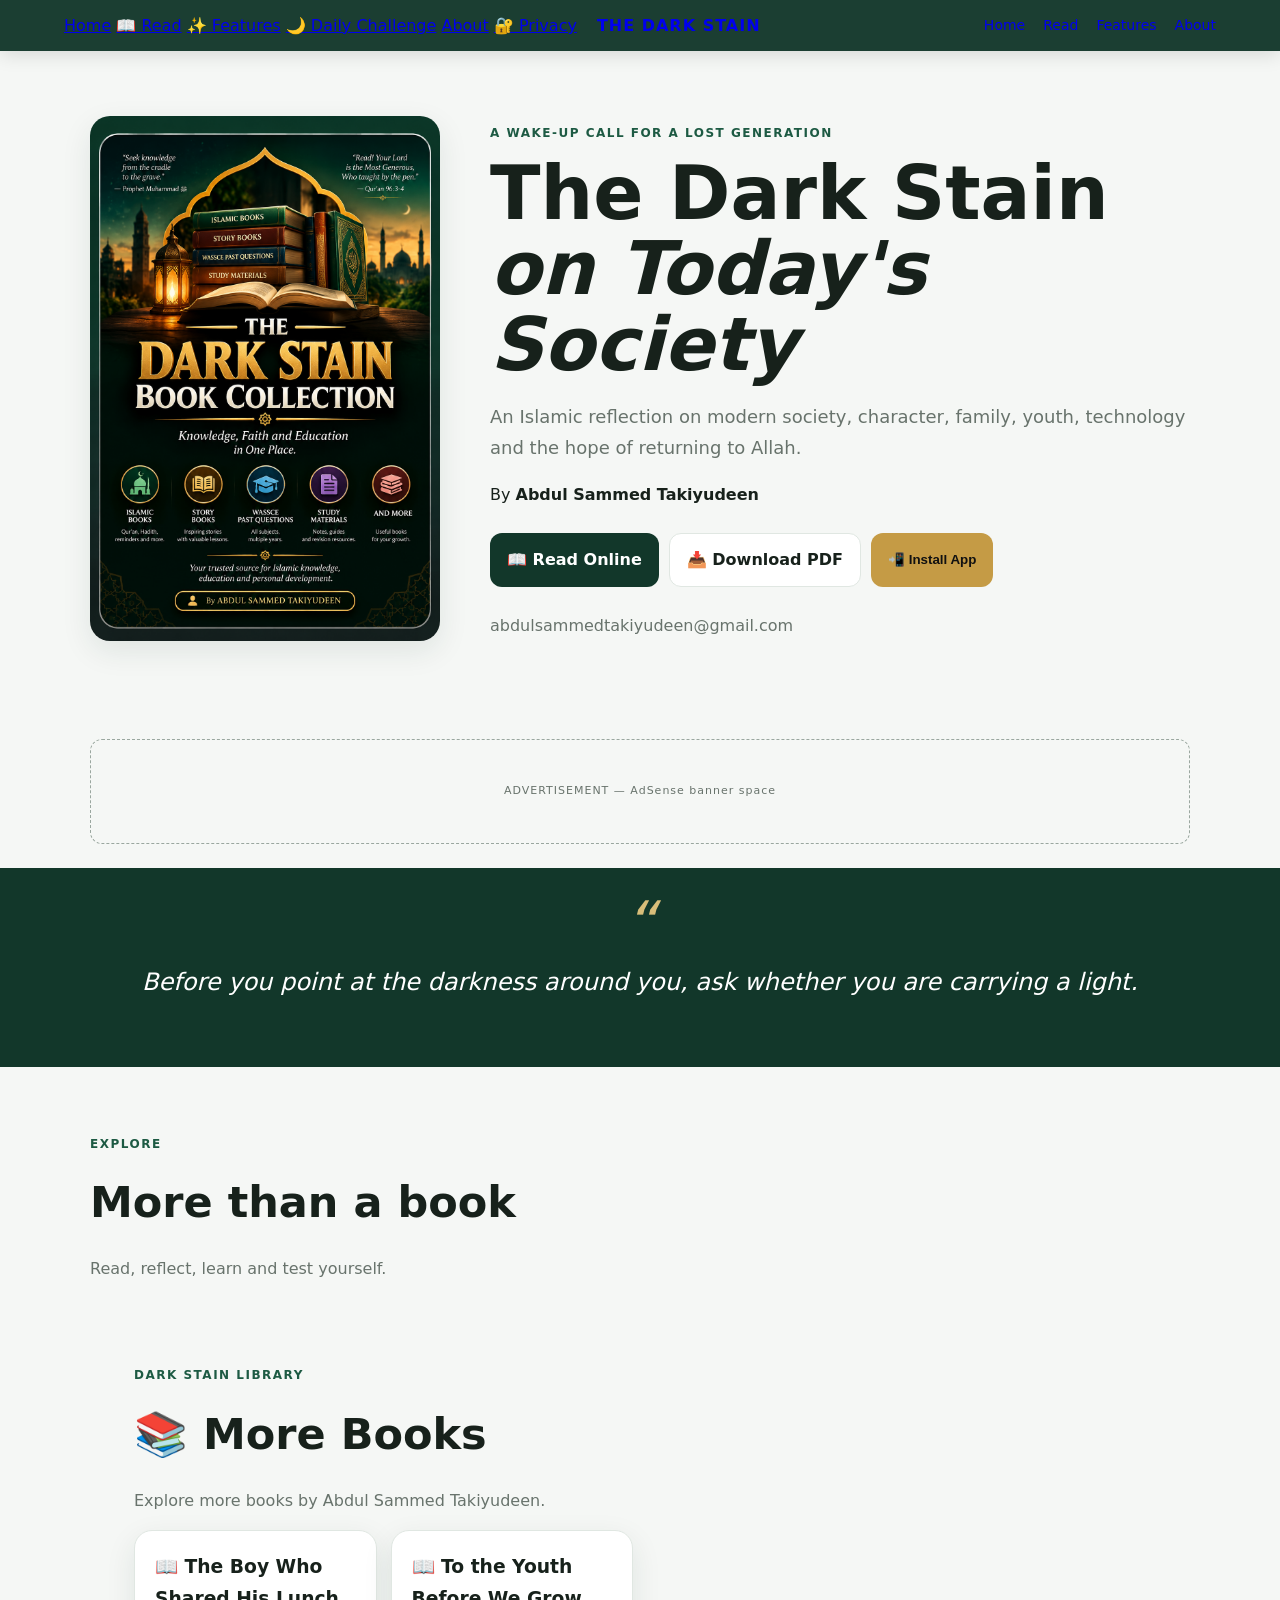
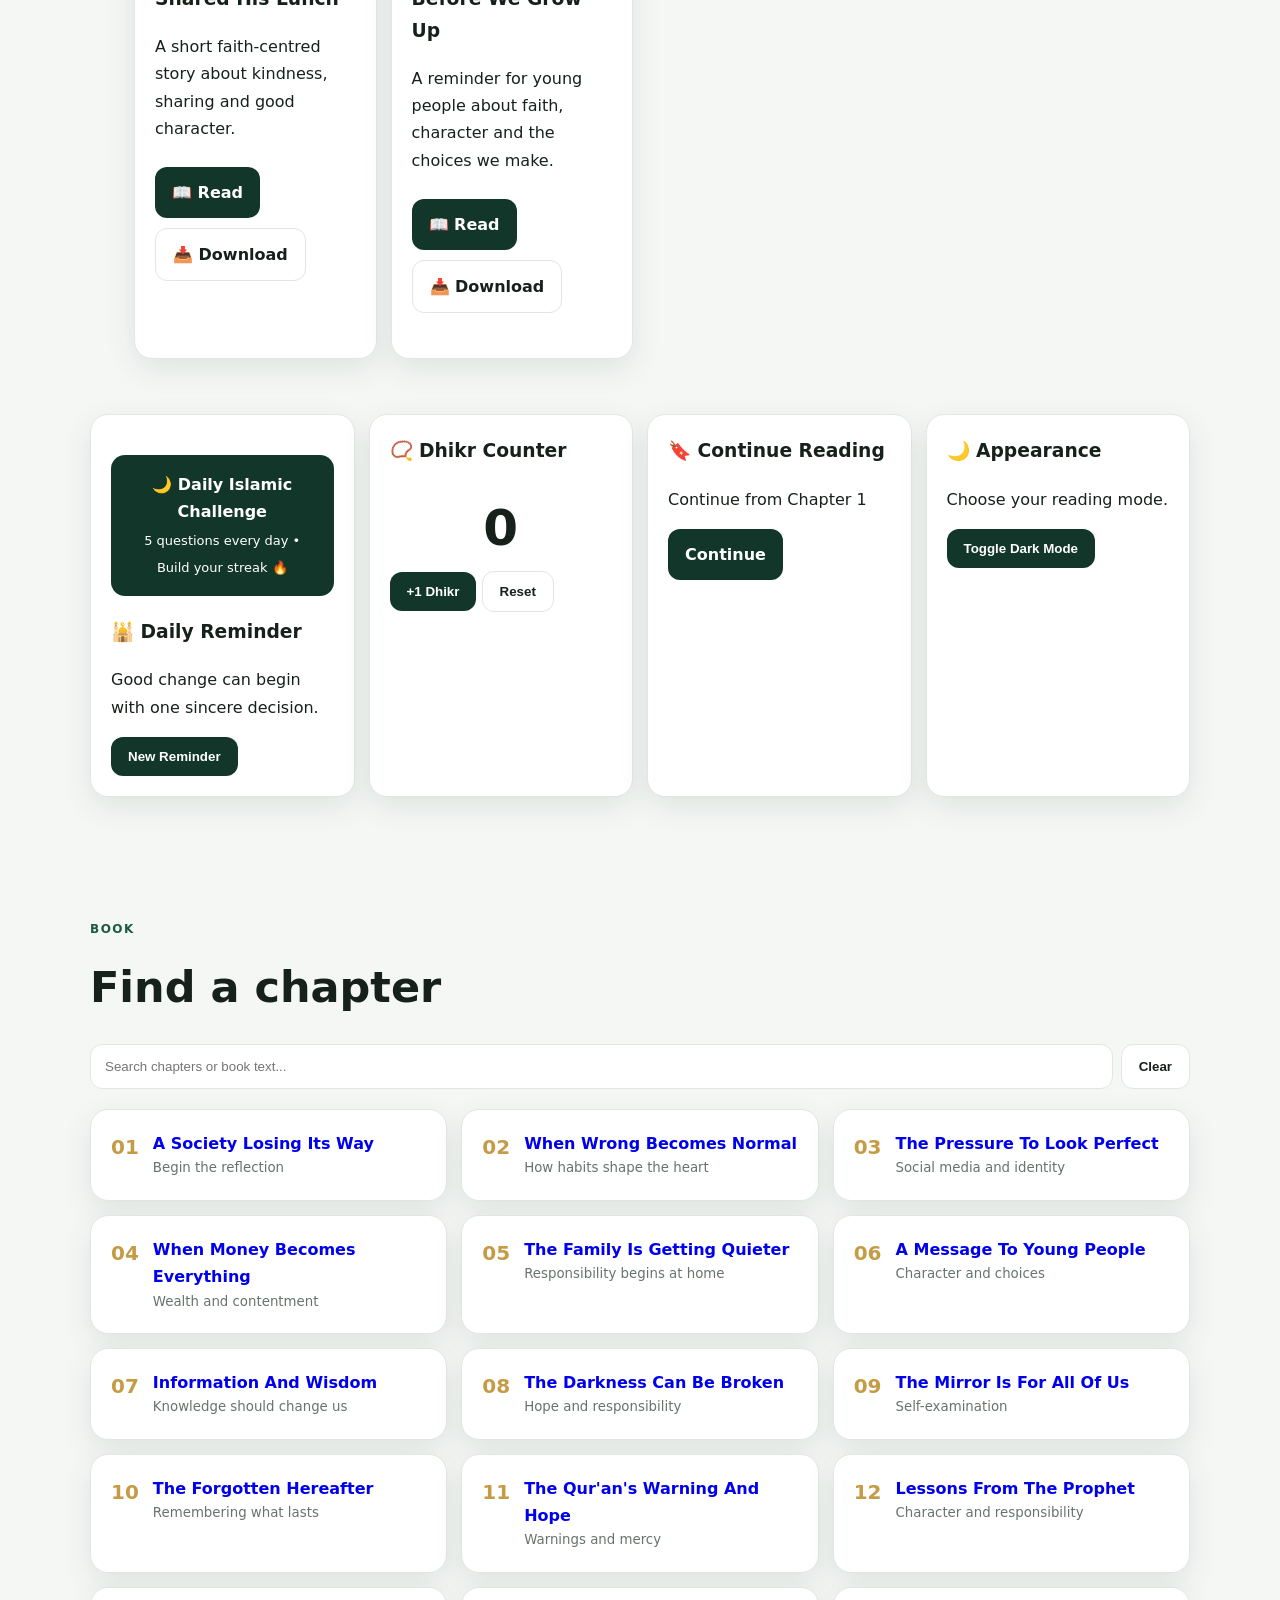
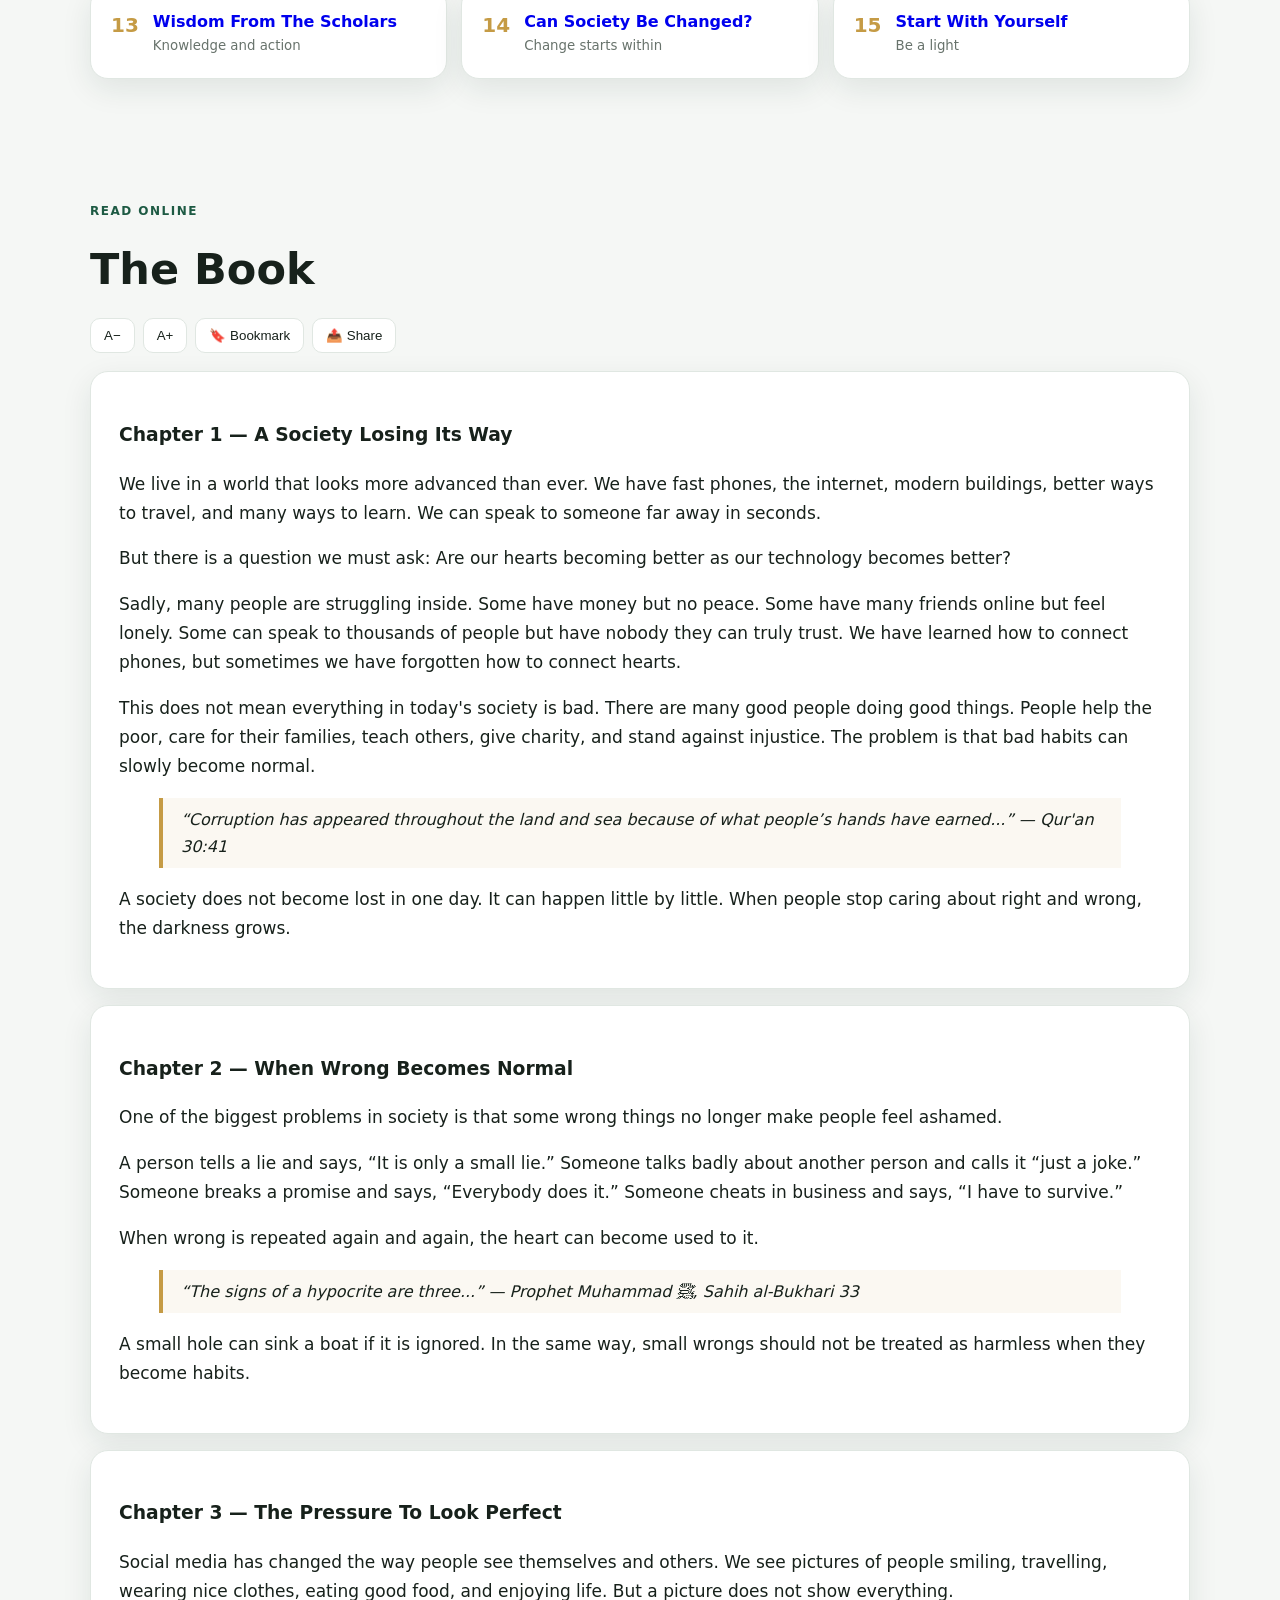
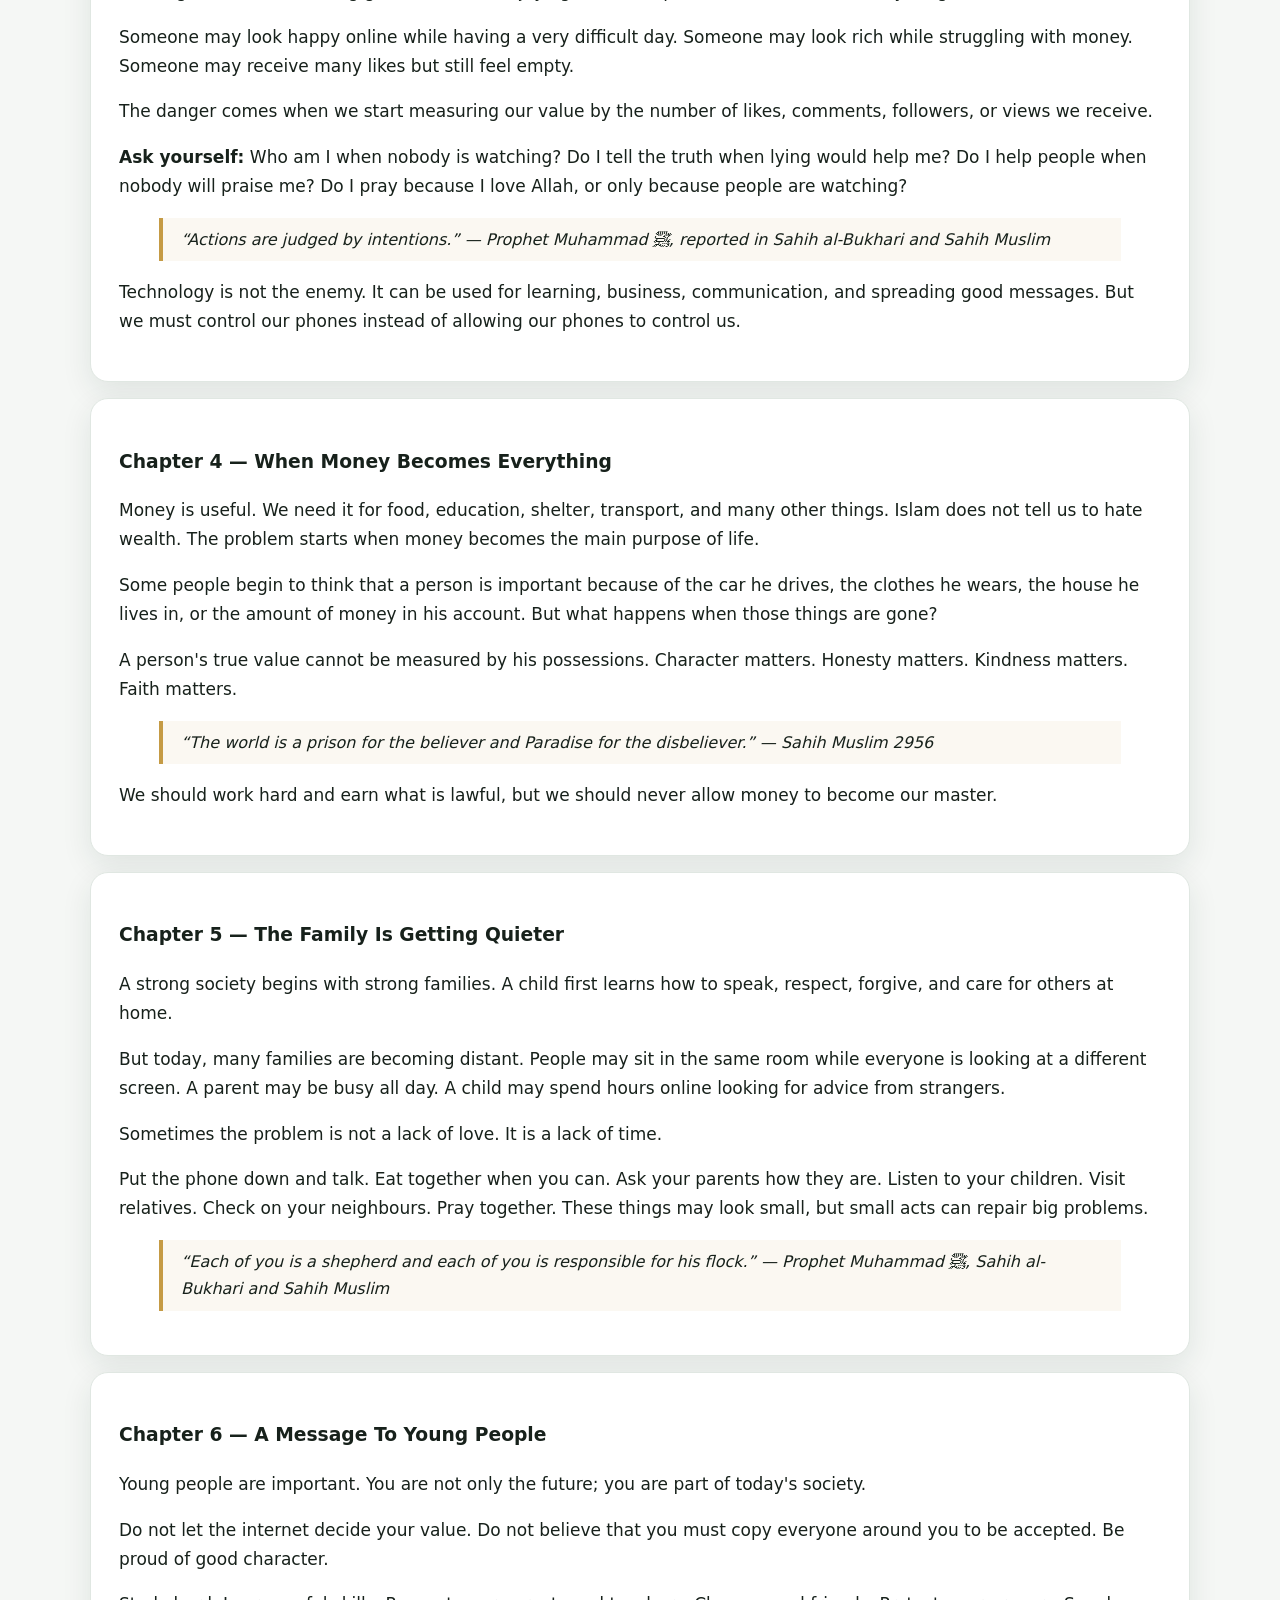
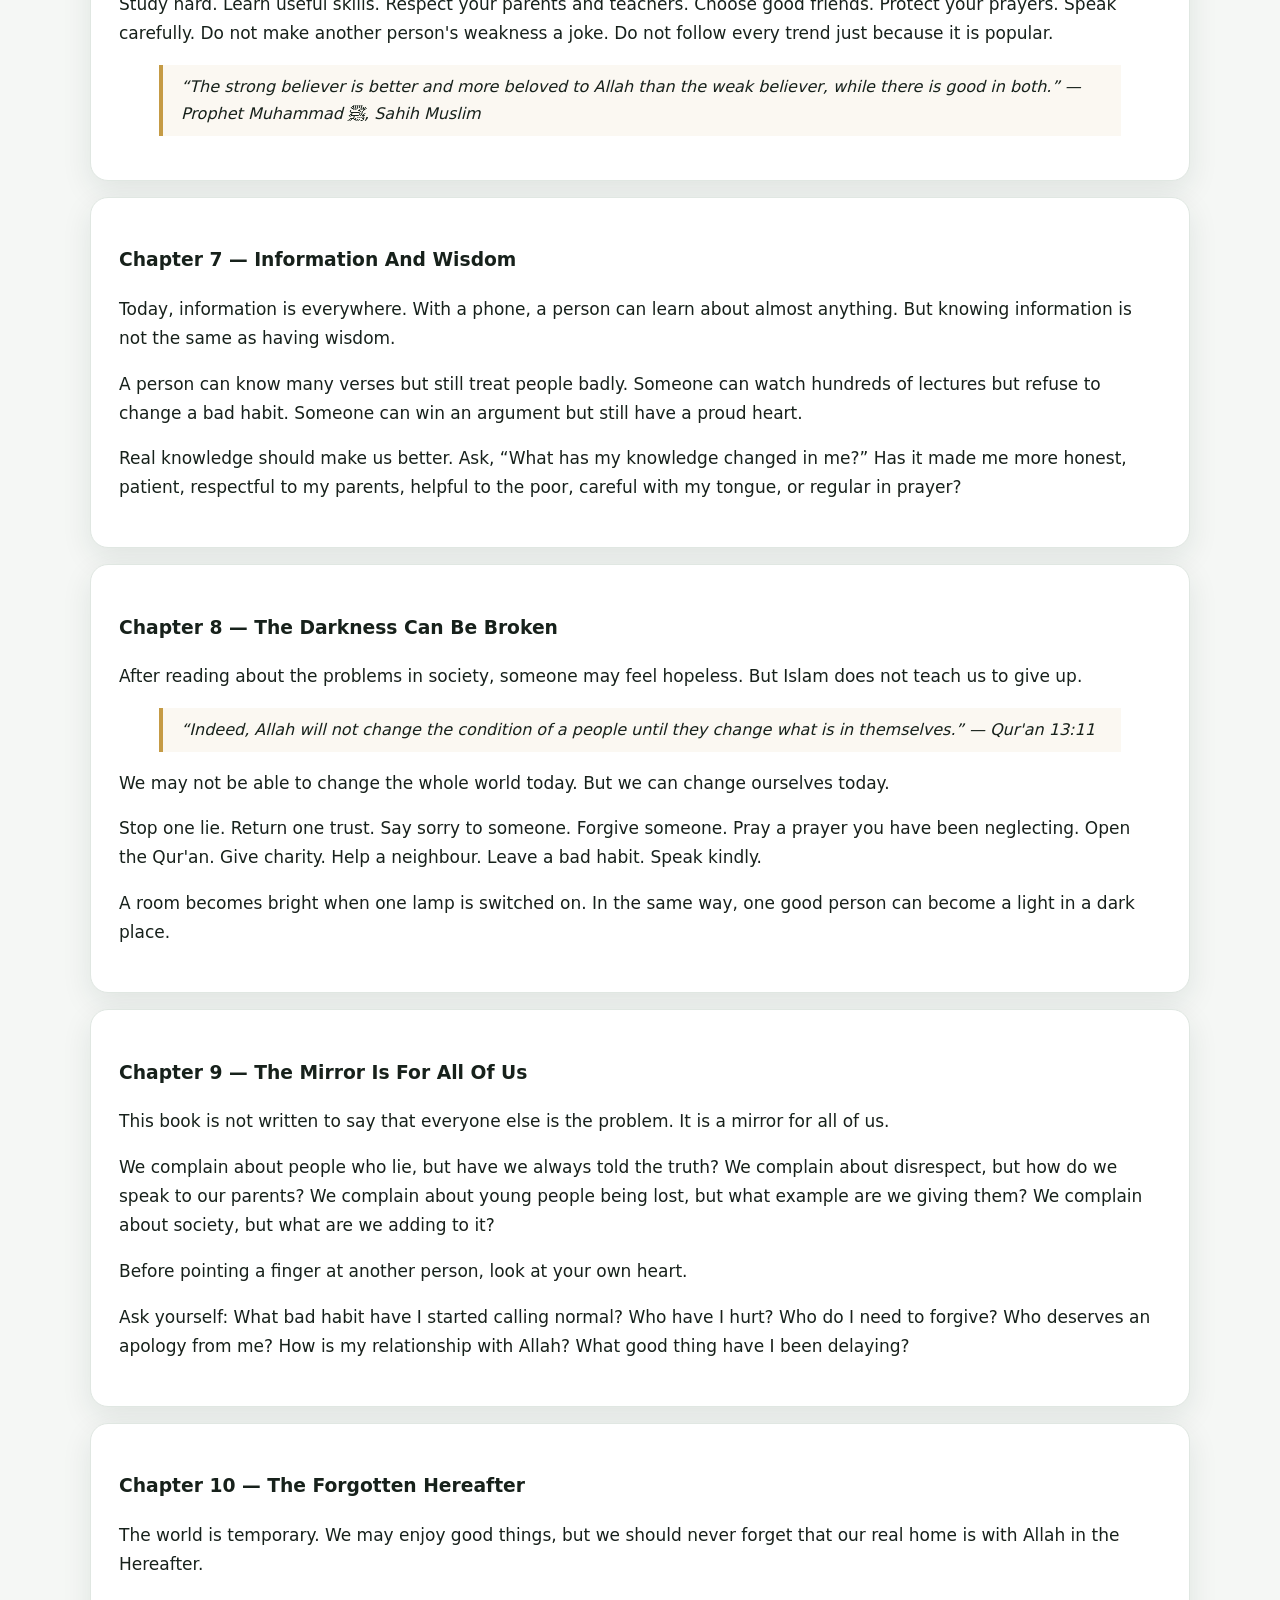
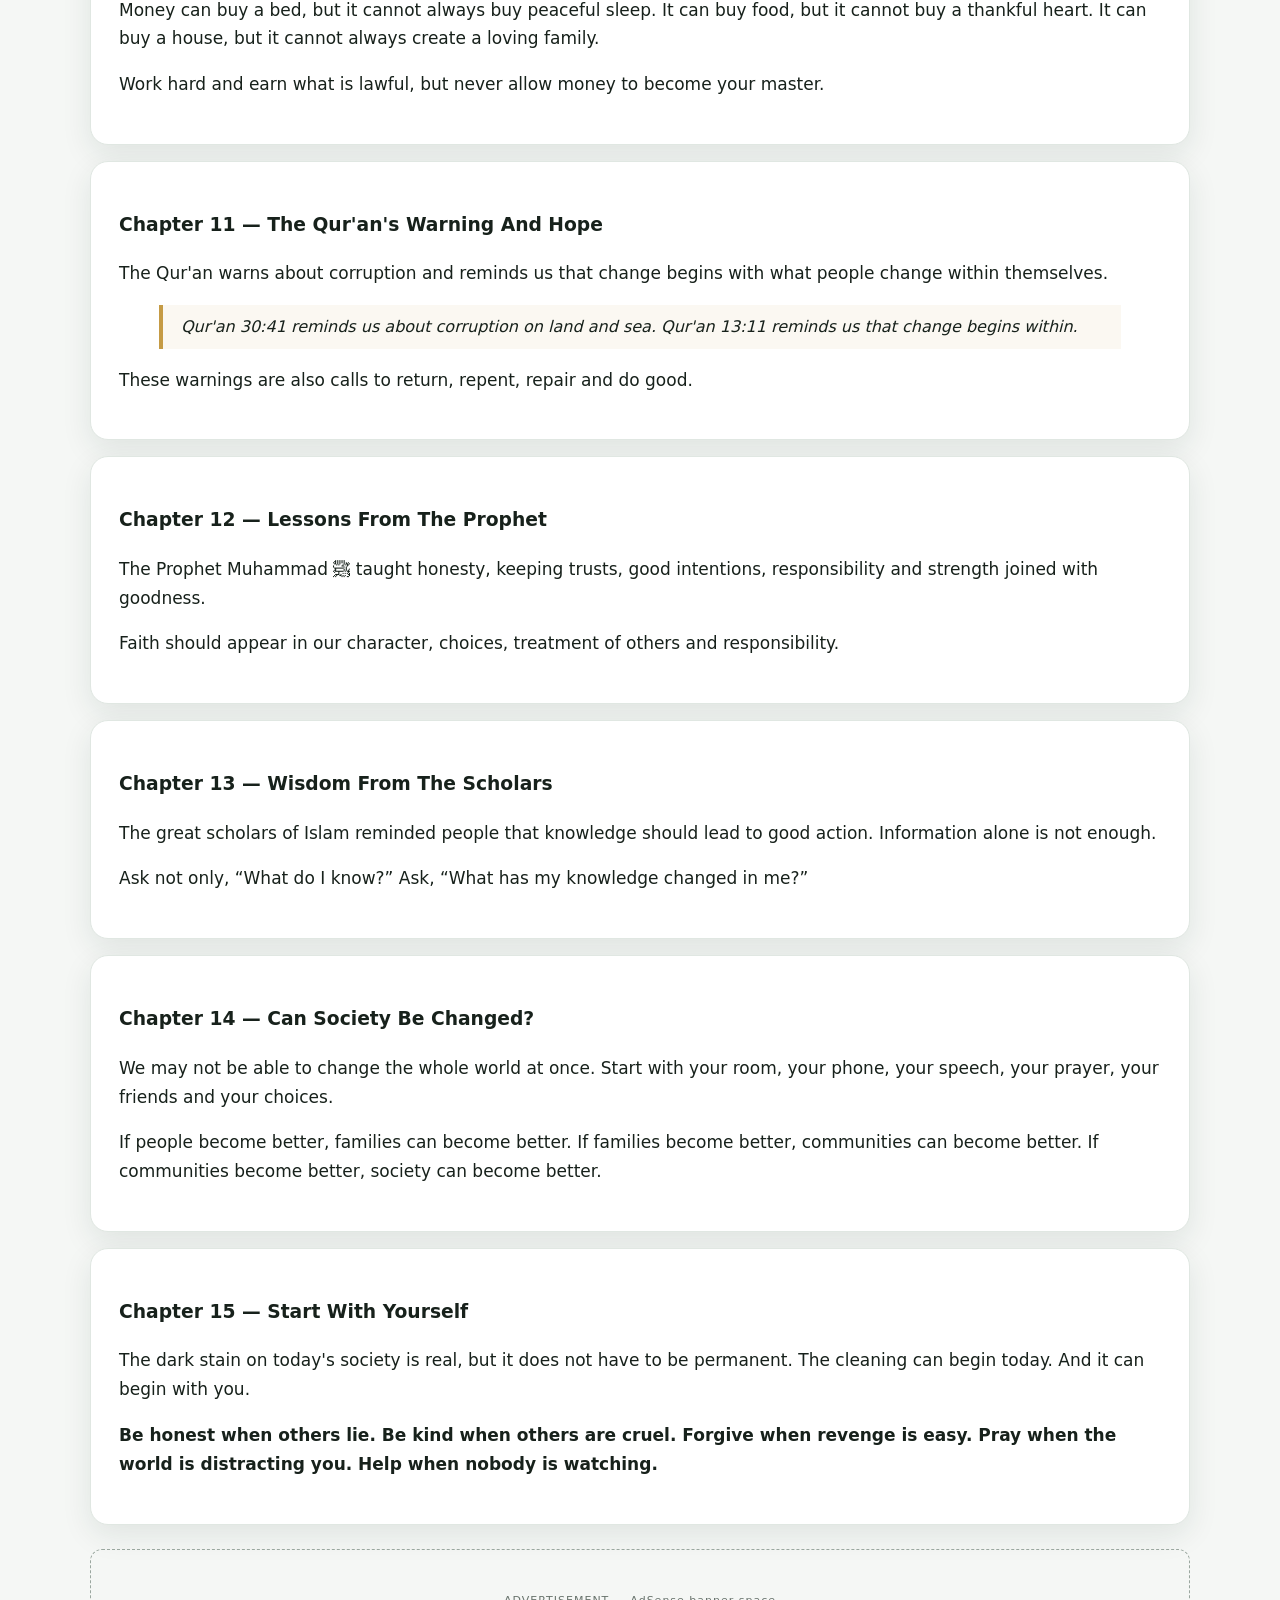
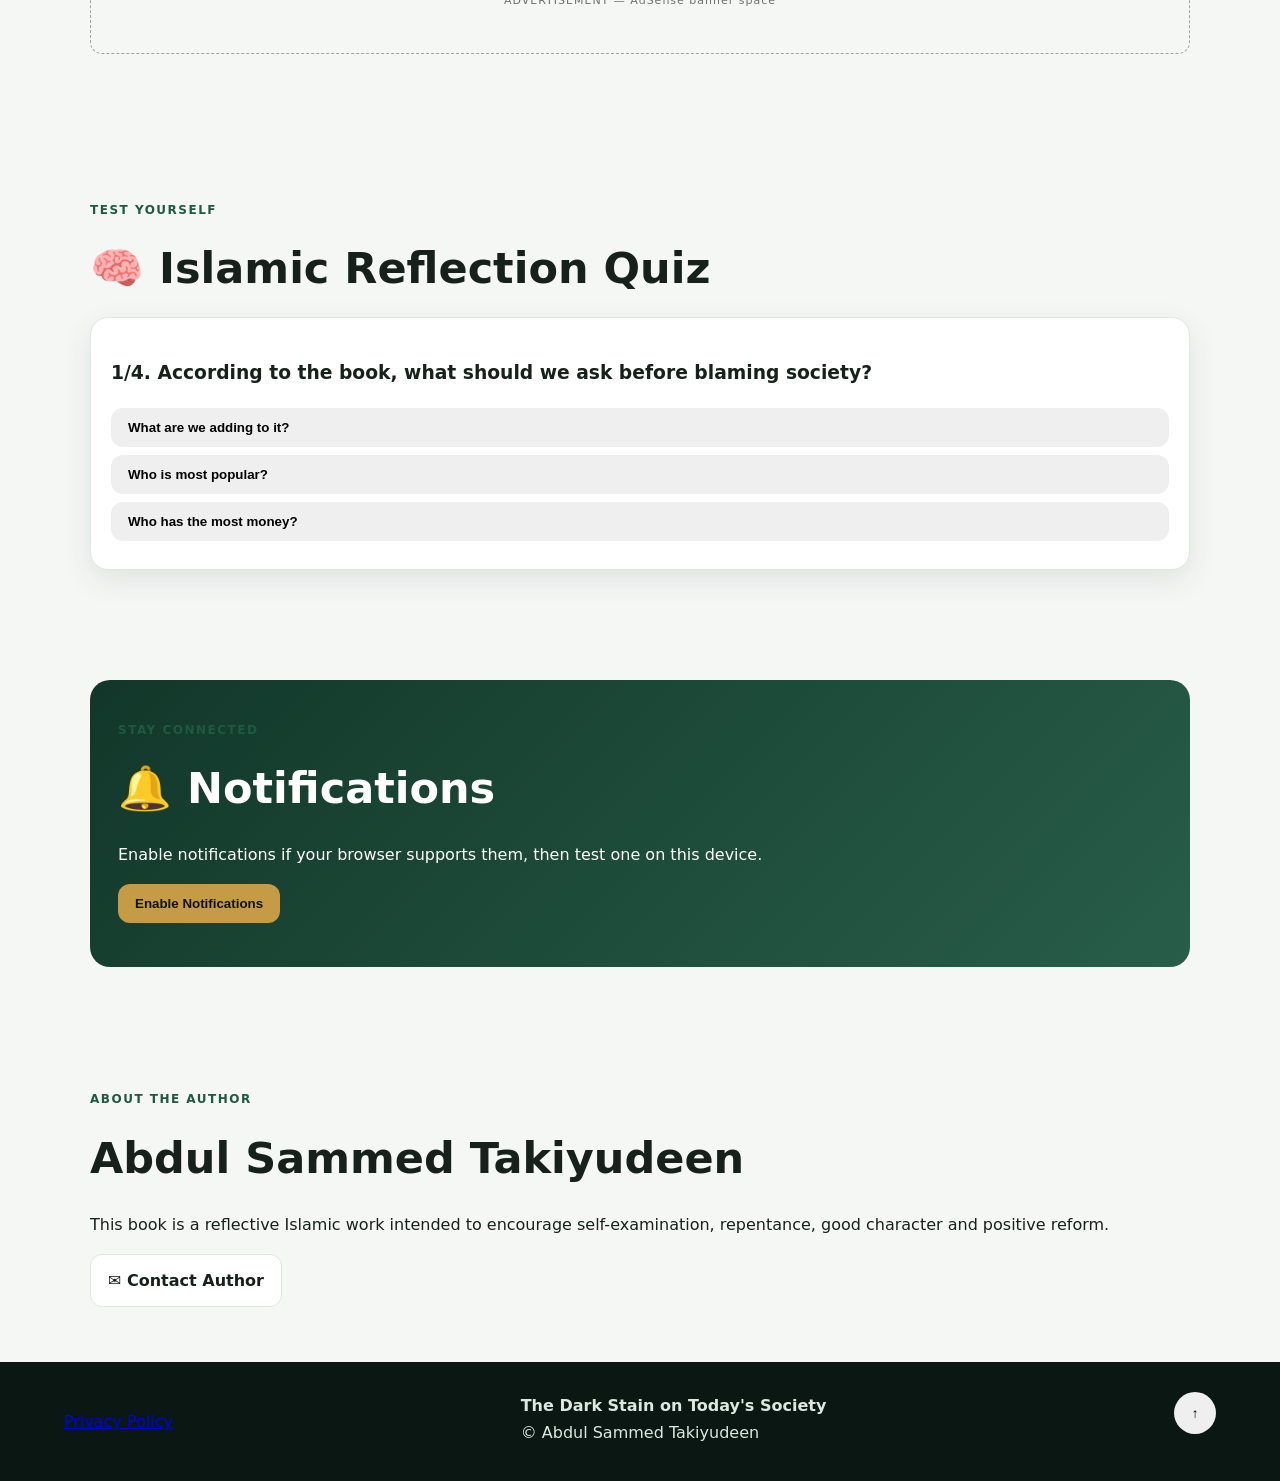
==== index.html @ 912e0276 "Update book cover image in index.html" ====
<!doctype html>
<html lang="en">
<head>
<meta charset="utf-8">
<meta name="viewport" content="width=device-width,initial-scale=1">
<meta name="description" content="The Dark Stain on Today's Society — an Islamic reflection on modern society, character, family, youth and returning to Allah.">
<meta name="author" content="Abdul Sammed Takiyudeen">
<meta name="theme-color" content="#12372a">
<meta property="og:title" content="The Dark Stain on Today's Society">
<meta property="og:description" content="A Wake-Up Call for a Lost Generation">
<meta property="og:image" content="cover.png">
<link rel="manifest" href="./manifest.json">
<link rel="apple-touch-icon" href="./icon-192.png">
<title>The Dark Stain on Today's Society | Abdul Sammed Takiyudeen</title>
<style>
:root{--bg:#f5f7f5;--card:#fff;--text:#17211b;--muted:#68736c;--green:#12372a;--gold:#c59b45;--line:#e0e7e2;--shadow:0 10px 30px #12372a18}
*{box-sizing:border-box;scroll-behavior:smooth}body{margin:0;background:var(--bg);color:var(--text);font-family:system-ui,-apple-system,Segoe UI,Roboto,Arial;line-height:1.7}body.dark{--bg:#0d1210;--card:#151d19;--text:#edf4ef;--muted:#aab8af;--line:#2a3730}
.topbar{position:sticky;top:0;z-index:20;background:#12372af5;color:#fff;padding:12px 5%;display:flex;align-items:center;gap:20px;box-shadow:0 3px 20px #0002}.brand{font-weight:900;letter-spacing:1px;text-decoration:none;margin-right:auto}.nav{display:flex;gap:18px}.nav a{text-decoration:none;font-size:14px}.menu{display:none;background:none;border:0;color:#fff;font-size:25px}
.container{width:min(1100px,92%);margin:auto}.hero{padding:60px 0;display:grid;grid-template-columns:350px 1fr;gap:50px;align-items:center}.hero img{width:100%;border-radius:20px;box-shadow:var(--shadow)}.eyebrow,.label{color:#1d5a43;font-weight:900;letter-spacing:1.5px;font-size:12px}.dark .eyebrow,.dark .label{color:#91c9ad}h1{font-size:clamp(42px,7vw,74px);line-height:1.02;margin:10px 0 20px}.lead{font-size:18px;color:var(--muted)}.actions{display:flex;flex-wrap:wrap;gap:10px;margin:25px 0}.btn,.tool{display:inline-flex;align-items:center;justify-content:center;border:0;border-radius:12px;padding:12px 17px;text-decoration:none;font-weight:800;cursor:pointer}.primary{background:var(--green);color:#fff}.secondary{background:var(--card);color:var(--text);border:1px solid var(--line)}.install{background:var(--gold);color:#111}
.section{padding:55px 0}.section h2{font-size:clamp(28px,4vw,43px);margin:5px 0 12px}.muted{color:var(--muted)}.quote{background:var(--green);color:#fff;padding:40px 8%;text-align:center;font-size:24px;font-style:italic}.quote-mark{font-size:60px;line-height:.5;color:#d8bd79}
.tools{display:grid;grid-template-columns:repeat(4,1fr);gap:14px}.card,.tool-card,.chapter-card,.reader{background:var(--card);border:1px solid var(--line);border-radius:18px;padding:20px;box-shadow:var(--shadow)}.tool-card h3{margin-top:0}.chapter-grid{display:grid;grid-template-columns:repeat(3,1fr);gap:14px}.chapter-card{text-decoration:none;display:flex;gap:14px}.chapter-card span{font-weight:900;color:var(--gold);font-size:20px}.chapter-card small{display:block;color:var(--muted)}
.search{display:flex;gap:8px;margin:20px 0}.search input{flex:1;padding:14px;border:1px solid var(--line);border-radius:12px;background:var(--card);color:var(--text)}.reader{margin:16px 0;padding:28px}.reader p{font-size:17px}.reader blockquote{border-left:4px solid var(--gold);padding:8px 18px;background:#c59b4512;font-style:italic}.reader-tools{display:flex;gap:8px;flex-wrap:wrap;margin-bottom:18px}.reader-tools button{padding:9px 13px;border:1px solid var(--line);border-radius:10px;background:var(--card);color:var(--text)}
.ad{min-height:105px;border:1px dashed #9aa79f;border-radius:12px;display:flex;align-items:center;justify-content:center;color:var(--muted);font-size:11px;letter-spacing:1px;margin:24px 0}.reminder{background:linear-gradient(135deg,#12372a,#285e49);color:#fff;border-radius:20px;padding:28px}.count{text-align:center;font-size:50px;font-weight:900}.center{text-align:center}footer{background:#0b1712;color:#dce8e1;padding:30px 5%;display:flex;justify-content:space-between}.top{border:0;border-radius:50%;width:42px;height:42px}
.modal{position:fixed;inset:0;background:#000a;display:none;align-items:center;justify-content:center;z-index:50;padding:20px}.modal.open{display:flex}.modal-box{background:var(--card);color:var(--text);max-width:500px;width:100%;border-radius:20px;padding:25px}
@media(max-width:800px){.hero{grid-template-columns:1fr;padding:35px 0}.hero img{max-width:300px;display:block;margin:auto}.tools{grid-template-columns:1fr 1fr}.chapter-grid{grid-template-columns:1fr 1fr}.nav{display:none}.menu{display:block}}@media(max-width:520px){.tools,.chapter-grid{grid-template-columns:1fr}}
</style>
  <script async src="https://pagead2.googlesyndication.com/pagead/js/adsbygoogle.js?client=ca-pub-7817058971603879"
     crossorigin="anonymous"></script>
</head>
<body>
<div id="progress" style="position:fixed;top:0;left:0;height:4px;width:0;background:#c59b45;z-index:100"></div>
<header class="topbar"><nav class="topnav">
  <a href="#home">Home</a>
  <a href="#book">📖 Read</a>
  <a href="#features">✨ Features</a>
  <a href="./daily-challenge.html">🌙 Daily Challenge</a>
  <a href="#about">About</a>
  <a href="./privacy.html">🔐 Privacy</a>
</nav><a class="brand" href="#home">THE DARK STAIN</a><nav class="nav"><a href="#home">Home</a><a href="#read">Read</a><a href="#features">Features</a><a href="#about">About</a></nav><button class="menu" id="menu">☰</button></header>

<main>
<section class="hero container" id="home">
<div><img src="file_00000000934c8243b2fab617b824d984.png" alt="The Dark Stain on Today's Society book cover"></div>
<div><p class="eyebrow">A WAKE-UP CALL FOR A LOST GENERATION</p><h1>The Dark Stain<br><em>on Today's Society</em></h1><p class="lead">An Islamic reflection on modern society, character, family, youth, technology and the hope of returning to Allah.</p><p>By <strong>Abdul Sammed Takiyudeen</strong></p>
<div class="actions"><a class="btn primary" href="#read">📖 Read Online</a><a class="btn secondary" href="The_Dark_Stain_on_Todays_Society_Laymans_Language.pdf" download>📥 Download PDF</a><button class="btn install" id="install">📲 Install App</button></div><p class="muted">abdulsammedtakiyudeen@gmail.com</p></div>
</section>

<div class="container"><div class="ad">ADVERTISEMENT — AdSense banner space</div></div>
<section class="quote"><div class="quote-mark">“</div><p>Before you point at the darkness around you, ask whether you are carrying a light.</p></section>

<section class="section container" id="features"><p class="label">EXPLORE</p><h2>More than a book</h2><p class="muted">Read, reflect, learn and test yourself.</p>
  <!-- DARK STAIN BOOKS -->
<section class="section container" id="books">
  <p class="label">DARK STAIN LIBRARY</p>
  <h2>📚 More Books</h2>
  <p class="muted">Explore more books by Abdul Sammed Takiyudeen.</p>

  <div class="tools">

    <div class="tool-card">
      <h3>📖 The Boy Who Shared His Lunch</h3>
      <p>A short faith-centred story about kindness, sharing and good character.</p>
      <div class="actions">
        <a class="btn primary"
           href="./books/The-Boy-Who-Shared-His-Lunch.pdf"
           target="_blank">
          📖 Read
        </a>

        <a class="btn secondary"
           href="./books/The-Boy-Who-Shared-His-Lunch.pdf"
           download>
          📥 Download
        </a>
      </div>
    </div>

    <div class="tool-card">
      <h3>📖 To the Youth Before We Grow Up</h3>
      <p>A reminder for young people about faith, character and the choices we make.</p>
      <div class="actions">
        <a class="btn primary"
           href="./books/To-the-Youth-Before-We-Grow-Up.pdf"
           target="_blank">
          📖 Read
        </a>

        <a class="btn secondary"
           href="./books/To-the-Youth-Before-We-Grow-Up.pdf"
           download>
          📥 Download
        </a>
      </div>
    </div>

  </div>
</section>
<!-- END DARK STAIN BOOKS -->
<div class="tools">
<div class="tool-card"><div style="margin:20px 0;">
  <a href="./daily-challenge.html"
     style="display:block;text-decoration:none;background:#12372a;color:white;padding:16px;border-radius:14px;text-align:center;font-weight:bold;">
    🌙 Daily Islamic Challenge
    <br>
    <span style="font-size:13px;font-weight:normal;">
      5 questions every day • Build your streak 🔥
    </span>
  </a>
</div><h3>🕌 Daily Reminder</h3><p id="reminder">Loading...</p><button class="btn primary" id="newReminder">New Reminder</button></div>
<div class="tool-card"><h3>📿 Dhikr Counter</h3><div class="count" id="count">0</div><button class="btn primary" id="plus">+1 Dhikr</button> <button class="btn secondary" id="reset">Reset</button></div>
<div class="tool-card"><h3>🔖 Continue Reading</h3><p id="continue">Start reading to save progress.</p><a class="btn primary" href="#read">Continue</a></div>
<div class="tool-card"><h3>🌙 Appearance</h3><p>Choose your reading mode.</p><button class="btn primary" id="theme">Toggle Dark Mode</button></div>
</div></section>

<section class="section container"><p class="label">BOOK</p><h2>Find a chapter</h2><div class="search"><input id="search" type="search" placeholder="Search chapters or book text..."><button class="btn secondary" id="clear">Clear</button></div>
<div class="chapter-grid" id="chapters">
<a class="chapter-card" href="#chapter-1"><span>01</span><div><strong>A Society Losing Its Way</strong><small>Begin the reflection</small></div></a>
<a class="chapter-card" href="#chapter-2"><span>02</span><div><strong>When Wrong Becomes Normal</strong><small>How habits shape the heart</small></div></a>
<a class="chapter-card" href="#chapter-3"><span>03</span><div><strong>The Pressure To Look Perfect</strong><small>Social media and identity</small></div></a>
<a class="chapter-card" href="#chapter-4"><span>04</span><div><strong>When Money Becomes Everything</strong><small>Wealth and contentment</small></div></a>
<a class="chapter-card" href="#chapter-5"><span>05</span><div><strong>The Family Is Getting Quieter</strong><small>Responsibility begins at home</small></div></a>
<a class="chapter-card" href="#chapter-6"><span>06</span><div><strong>A Message To Young People</strong><small>Character and choices</small></div></a>
<a class="chapter-card" href="#chapter-7"><span>07</span><div><strong>Information And Wisdom</strong><small>Knowledge should change us</small></div></a>
<a class="chapter-card" href="#chapter-8"><span>08</span><div><strong>The Darkness Can Be Broken</strong><small>Hope and responsibility</small></div></a>
<a class="chapter-card" href="#chapter-9"><span>09</span><div><strong>The Mirror Is For All Of Us</strong><small>Self-examination</small></div></a>
<a class="chapter-card" href="#chapter-10"><span>10</span><div><strong>The Forgotten Hereafter</strong><small>Remembering what lasts</small></div></a>
<a class="chapter-card" href="#chapter-11"><span>11</span><div><strong>The Qur'an's Warning And Hope</strong><small>Warnings and mercy</small></div></a>
<a class="chapter-card" href="#chapter-12"><span>12</span><div><strong>Lessons From The Prophet</strong><small>Character and responsibility</small></div></a>
<a class="chapter-card" href="#chapter-13"><span>13</span><div><strong>Wisdom From The Scholars</strong><small>Knowledge and action</small></div></a>
<a class="chapter-card" href="#chapter-14"><span>14</span><div><strong>Can Society Be Changed?</strong><small>Change starts within</small></div></a>
<a class="chapter-card" href="#chapter-15"><span>15</span><div><strong>Start With Yourself</strong><small>Be a light</small></div></a>
</div></section>

<section class="section container" id="read"><p class="label">READ ONLINE</p><h2>The Book</h2><div class="reader-tools"><button id="down">A−</button><button id="up">A+</button><button id="bookmark">🔖 Bookmark</button><button id="share">📤 Share</button></div>

<article class="reader chapter" id="chapter-1"><h3>Chapter 1 — A Society Losing Its Way</h3><p>We live in a world that looks more advanced than ever. We have fast phones, the internet, modern buildings, better ways to travel, and many ways to learn. We can speak to someone far away in seconds.</p><p>But there is a question we must ask: Are our hearts becoming better as our technology becomes better?</p><p>Sadly, many people are struggling inside. Some have money but no peace. Some have many friends online but feel lonely. Some can speak to thousands of people but have nobody they can truly trust. We have learned how to connect phones, but sometimes we have forgotten how to connect hearts.</p><p>This does not mean everything in today's society is bad. There are many good people doing good things. People help the poor, care for their families, teach others, give charity, and stand against injustice. The problem is that bad habits can slowly become normal.</p><blockquote>“Corruption has appeared throughout the land and sea because of what people’s hands have earned...” — Qur'an 30:41</blockquote><p>A society does not become lost in one day. It can happen little by little. When people stop caring about right and wrong, the darkness grows.</p></article>

<article class="reader chapter" id="chapter-2"><h3>Chapter 2 — When Wrong Becomes Normal</h3><p>One of the biggest problems in society is that some wrong things no longer make people feel ashamed.</p><p>A person tells a lie and says, “It is only a small lie.” Someone talks badly about another person and calls it “just a joke.” Someone breaks a promise and says, “Everybody does it.” Someone cheats in business and says, “I have to survive.”</p><p>When wrong is repeated again and again, the heart can become used to it.</p><blockquote>“The signs of a hypocrite are three...” — Prophet Muhammad ﷺ, Sahih al-Bukhari 33</blockquote><p>A small hole can sink a boat if it is ignored. In the same way, small wrongs should not be treated as harmless when they become habits.</p></article>

<article class="reader chapter" id="chapter-3"><h3>Chapter 3 — The Pressure To Look Perfect</h3><p>Social media has changed the way people see themselves and others. We see pictures of people smiling, travelling, wearing nice clothes, eating good food, and enjoying life. But a picture does not show everything.</p><p>Someone may look happy online while having a very difficult day. Someone may look rich while struggling with money. Someone may receive many likes but still feel empty.</p><p>The danger comes when we start measuring our value by the number of likes, comments, followers, or views we receive.</p><p><strong>Ask yourself:</strong> Who am I when nobody is watching? Do I tell the truth when lying would help me? Do I help people when nobody will praise me? Do I pray because I love Allah, or only because people are watching?</p><blockquote>“Actions are judged by intentions.” — Prophet Muhammad ﷺ, reported in Sahih al-Bukhari and Sahih Muslim</blockquote><p>Technology is not the enemy. It can be used for learning, business, communication, and spreading good messages. But we must control our phones instead of allowing our phones to control us.</p></article>

<article class="reader chapter" id="chapter-4"><h3>Chapter 4 — When Money Becomes Everything</h3><p>Money is useful. We need it for food, education, shelter, transport, and many other things. Islam does not tell us to hate wealth. The problem starts when money becomes the main purpose of life.</p><p>Some people begin to think that a person is important because of the car he drives, the clothes he wears, the house he lives in, or the amount of money in his account. But what happens when those things are gone?</p><p>A person's true value cannot be measured by his possessions. Character matters. Honesty matters. Kindness matters. Faith matters.</p><blockquote>“The world is a prison for the believer and Paradise for the disbeliever.” — Sahih Muslim 2956</blockquote><p>We should work hard and earn what is lawful, but we should never allow money to become our master.</p></article>

<article class="reader chapter" id="chapter-5"><h3>Chapter 5 — The Family Is Getting Quieter</h3><p>A strong society begins with strong families. A child first learns how to speak, respect, forgive, and care for others at home.</p><p>But today, many families are becoming distant. People may sit in the same room while everyone is looking at a different screen. A parent may be busy all day. A child may spend hours online looking for advice from strangers.</p><p>Sometimes the problem is not a lack of love. It is a lack of time.</p><p>Put the phone down and talk. Eat together when you can. Ask your parents how they are. Listen to your children. Visit relatives. Check on your neighbours. Pray together. These things may look small, but small acts can repair big problems.</p><blockquote>“Each of you is a shepherd and each of you is responsible for his flock.” — Prophet Muhammad ﷺ, Sahih al-Bukhari and Sahih Muslim</blockquote></article>

<article class="reader chapter" id="chapter-6"><h3>Chapter 6 — A Message To Young People</h3><p>Young people are important. You are not only the future; you are part of today's society.</p><p>Do not let the internet decide your value. Do not believe that you must copy everyone around you to be accepted. Be proud of good character.</p><p>Study hard. Learn useful skills. Respect your parents and teachers. Choose good friends. Protect your prayers. Speak carefully. Do not make another person's weakness a joke. Do not follow every trend just because it is popular.</p><blockquote>“The strong believer is better and more beloved to Allah than the weak believer, while there is good in both.” — Prophet Muhammad ﷺ, Sahih Muslim</blockquote></article>

<article class="reader chapter" id="chapter-7"><h3>Chapter 7 — Information And Wisdom</h3><p>Today, information is everywhere. With a phone, a person can learn about almost anything. But knowing information is not the same as having wisdom.</p><p>A person can know many verses but still treat people badly. Someone can watch hundreds of lectures but refuse to change a bad habit. Someone can win an argument but still have a proud heart.</p><p>Real knowledge should make us better. Ask, “What has my knowledge changed in me?” Has it made me more honest, patient, respectful to my parents, helpful to the poor, careful with my tongue, or regular in prayer?</p></article>

<article class="reader chapter" id="chapter-8"><h3>Chapter 8 — The Darkness Can Be Broken</h3><p>After reading about the problems in society, someone may feel hopeless. But Islam does not teach us to give up.</p><blockquote>“Indeed, Allah will not change the condition of a people until they change what is in themselves.” — Qur'an 13:11</blockquote><p>We may not be able to change the whole world today. But we can change ourselves today.</p><p>Stop one lie. Return one trust. Say sorry to someone. Forgive someone. Pray a prayer you have been neglecting. Open the Qur'an. Give charity. Help a neighbour. Leave a bad habit. Speak kindly.</p><p>A room becomes bright when one lamp is switched on. In the same way, one good person can become a light in a dark place.</p></article>

<article class="reader chapter" id="chapter-9"><h3>Chapter 9 — The Mirror Is For All Of Us</h3><p>This book is not written to say that everyone else is the problem. It is a mirror for all of us.</p><p>We complain about people who lie, but have we always told the truth? We complain about disrespect, but how do we speak to our parents? We complain about young people being lost, but what example are we giving them? We complain about society, but what are we adding to it?</p><p>Before pointing a finger at another person, look at your own heart.</p><p>Ask yourself: What bad habit have I started calling normal? Who have I hurt? Who do I need to forgive? Who deserves an apology from me? How is my relationship with Allah? What good thing have I been delaying?</p></article>

<article class="reader chapter" id="chapter-10"><h3>Chapter 10 — The Forgotten Hereafter</h3><p>The world is temporary. We may enjoy good things, but we should never forget that our real home is with Allah in the Hereafter.</p><p>Money can buy a bed, but it cannot always buy peaceful sleep. It can buy food, but it cannot buy a thankful heart. It can buy a house, but it cannot always create a loving family.</p><p>Work hard and earn what is lawful, but never allow money to become your master.</p></article>

<article class="reader chapter" id="chapter-11"><h3>Chapter 11 — The Qur'an's Warning And Hope</h3><p>The Qur'an warns about corruption and reminds us that change begins with what people change within themselves.</p><blockquote>Qur'an 30:41 reminds us about corruption on land and sea. Qur'an 13:11 reminds us that change begins within.</blockquote><p>These warnings are also calls to return, repent, repair and do good.</p></article>

<article class="reader chapter" id="chapter-12"><h3>Chapter 12 — Lessons From The Prophet</h3><p>The Prophet Muhammad ﷺ taught honesty, keeping trusts, good intentions, responsibility and strength joined with goodness.</p><p>Faith should appear in our character, choices, treatment of others and responsibility.</p></article>

<article class="reader chapter" id="chapter-13"><h3>Chapter 13 — Wisdom From The Scholars</h3><p>The great scholars of Islam reminded people that knowledge should lead to good action. Information alone is not enough.</p><p>Ask not only, “What do I know?” Ask, “What has my knowledge changed in me?”</p></article>

<article class="reader chapter" id="chapter-14"><h3>Chapter 14 — Can Society Be Changed?</h3><p>We may not be able to change the whole world at once. Start with your room, your phone, your speech, your prayer, your friends and your choices.</p><p>If people become better, families can become better. If families become better, communities can become better. If communities become better, society can become better.</p></article>

<article class="reader chapter" id="chapter-15"><h3>Chapter 15 — Start With Yourself</h3><p>The dark stain on today's society is real, but it does not have to be permanent. The cleaning can begin today. And it can begin with you.</p><p><strong>Be honest when others lie. Be kind when others are cruel. Forgive when revenge is easy. Pray when the world is distracting you. Help when nobody is watching.</strong></p></article>

<div class="ad">ADVERTISEMENT — AdSense banner space</div>
</section>

<section class="section container"><p class="label">TEST YOURSELF</p><h2>🧠 Islamic Reflection Quiz</h2><div class="card" id="quiz"></div></section>

<section class="section container"><div class="reminder"><p class="label">STAY CONNECTED</p><h2>🔔 Notifications</h2><p>Enable notifications if your browser supports them, then test one on this device.</p><button class="btn install" id="notify">Enable Notifications</button><button class="btn secondary" id="test" style="display:none">Test Notification</button><p id="status"></p></div></section>

<section class="section container" id="about"><p class="label">ABOUT THE AUTHOR</p><h2>Abdul Sammed Takiyudeen</h2><p>This book is a reflective Islamic work intended to encourage self-examination, repentance, good character and positive reform.</p><a class="btn secondary" href="mailto:abdulsammedtakiyudeen@gmail.com">✉️ Contact Author</a></section>
</main>

<footer><p>
  <a href="privacy.html">Privacy Policy</a>
</p><div><strong>The Dark Stain on Today's Society</strong><br>© Abdul Sammed Takiyudeen</div><button class="top" id="top">↑</button></footer>

<div class="modal" id="modal"><div class="modal-box"><h2>📲 Install Dark Stain</h2><p>If installation is supported, the browser will show the install prompt. If not, open the browser menu and choose <strong>Install app</strong> or <strong>Add to Home screen</strong>.</p><button class="btn primary" id="close">Close</button></div></div>

<script>
let deferredPrompt=null;
addEventListener("beforeinstallprompt",e=>{e.preventDefault();deferredPrompt=e});
document.getElementById("install").onclick=async()=>{if(deferredPrompt){deferredPrompt.prompt();await deferredPrompt.userChoice;deferredPrompt=null}else document.getElementById("modal").classList.add("open")};
document.getElementById("close").onclick=()=>document.getElementById("modal").classList.remove("open");

const body=document.body,theme=document.getElementById("theme");
if(localStorage.darkStainTheme==="dark")body.classList.add("dark");
theme.onclick=()=>{body.classList.toggle("dark");localStorage.darkStainTheme=body.classList.contains("dark")?"dark":"light"};

let count=+(localStorage.darkStainDhikr||0);const countEl=document.getElementById("count");const draw=()=>countEl.textContent=count;draw();
document.getElementById("plus").onclick=()=>{count++;localStorage.darkStainDhikr=count;draw()};
document.getElementById("reset").onclick=()=>{count=0;localStorage.darkStainDhikr=0;draw()};

const reminders=["Remember Allah often. A heart needs remembrance.","Do not underestimate a small good deed.","Speak kindly, even when nobody is watching.","Your character is part of your worship.","Do not let your phone control your attention.","Return to Allah whenever you fall short.","Good change can begin with one sincere decision."];
function setReminder(){document.getElementById("reminder").textContent=reminders[new Date().getDate()%reminders.length]}setReminder();
document.getElementById("newReminder").onclick=()=>document.getElementById("reminder").textContent=reminders[Math.floor(Math.random()*reminders.length)];

const chapters=[...document.querySelectorAll(".chapter")];
function progress(){let d=document.documentElement;document.getElementById("progress").style.width=(d.scrollTop/(d.scrollHeight-d.clientHeight)*100)+"%";let best=0;chapters.forEach((c,i)=>{if(c.getBoundingClientRect().top<innerHeight*.55)best=i});localStorage.darkStainChapter=best+1;document.getElementById("continue").textContent="Continue from Chapter "+(best+1)}
addEventListener("scroll",progress);progress();

let fs=17;document.getElementById("up").onclick=()=>{fs=Math.min(24,fs+1);chapters.forEach(x=>x.style.fontSize=fs+"px")};document.getElementById("down").onclick=()=>{fs=Math.max(14,fs-1);chapters.forEach(x=>x.style.fontSize=fs+"px")};
document.getElementById("bookmark").onclick=()=>{localStorage.darkStainBookmark=location.hash||"#read";document.getElementById("bookmark").textContent="🔖 Bookmark saved"};
document.getElementById("share").onclick=async()=>{let d={title:"The Dark Stain on Today's Society",text:"Read The Dark Stain on Today's Society by Abdul Sammed Takiyudeen.",url:location.href};if(navigator.share)await navigator.share(d);else if(navigator.clipboard)await navigator.clipboard.writeText(location.href)};

const search=document.getElementById("search"),cards=[...document.querySelectorAll(".chapter-card")];
search.oninput=()=>{let q=search.value.toLowerCase().trim();cards.forEach((c,i)=>c.style.display=(!q||c.textContent.toLowerCase().includes(q)||chapters[i].textContent.toLowerCase().includes(q))?"flex":"none")};
document.getElementById("clear").onclick=()=>{search.value="";search.oninput()};

const qs=[
["According to the book, what should we ask before blaming society?",["What are we adding to it?","Who is most popular?","Who has the most money?"],0],
["What does Qur'an 13:11 remind us about?",["Change begins within people.","Technology is evil.","Money solves society's problems."],0],
["How should technology be treated?",["As the enemy.","As a tool that should be controlled and used well.","As something with no benefit."],1],
["What should real knowledge lead to?",["Pride.","Good action and better character.","Popularity."],1]
];
let qi=0,score=0;function quiz(){let q=qs[qi];document.getElementById("quiz").innerHTML="<h3>"+(qi+1)+"/"+qs.length+". "+q[0]+"</h3>"+q[1].map((a,i)=>'<button class="quiz-option tool" style="display:block;width:100%;text-align:left;margin:8px 0">'+a+"</button>").join("");document.querySelectorAll(".quiz-option").forEach((b,i)=>b.onclick=()=>{if(i===q[2])score++;qi++;if(qi<qs.length)quiz();else document.getElementById("quiz").innerHTML="<h3>Quiz complete 🎉</h3><p>Your score: "+score+"/"+qs.length+"</p><button class='btn primary' id='again'>Try Again</button>";let a=document.getElementById("again");if(a)a.onclick=()=>{qi=0;score=0;quiz()}})}quiz();

document.getElementById("notify").onclick=async()=>{if(!("Notification"in window)){status.textContent="Notifications are not supported in this browser.";return}let p=await Notification.requestPermission();if(p==="granted"){status.textContent="✅ Notifications enabled.";notify.style.display="none";test.style.display="inline-flex"}else status.textContent="Permission was not granted."};
document.getElementById("test").onclick=async()=>{let r=await navigator.serviceWorker.ready;r.showNotification("The Dark Stain 📖",{body:"Notifications are working successfully.",icon:"./icon-192.png",badge:"./icon-192.png"})};
document.getElementById("top").onclick=()=>scrollTo({top:0,behavior:"smooth"});
if("serviceWorker"in navigator)addEventListener("load",()=>navigator.serviceWorker.register("./service-worker.js").catch(console.error));
</script>
</body>
</html>
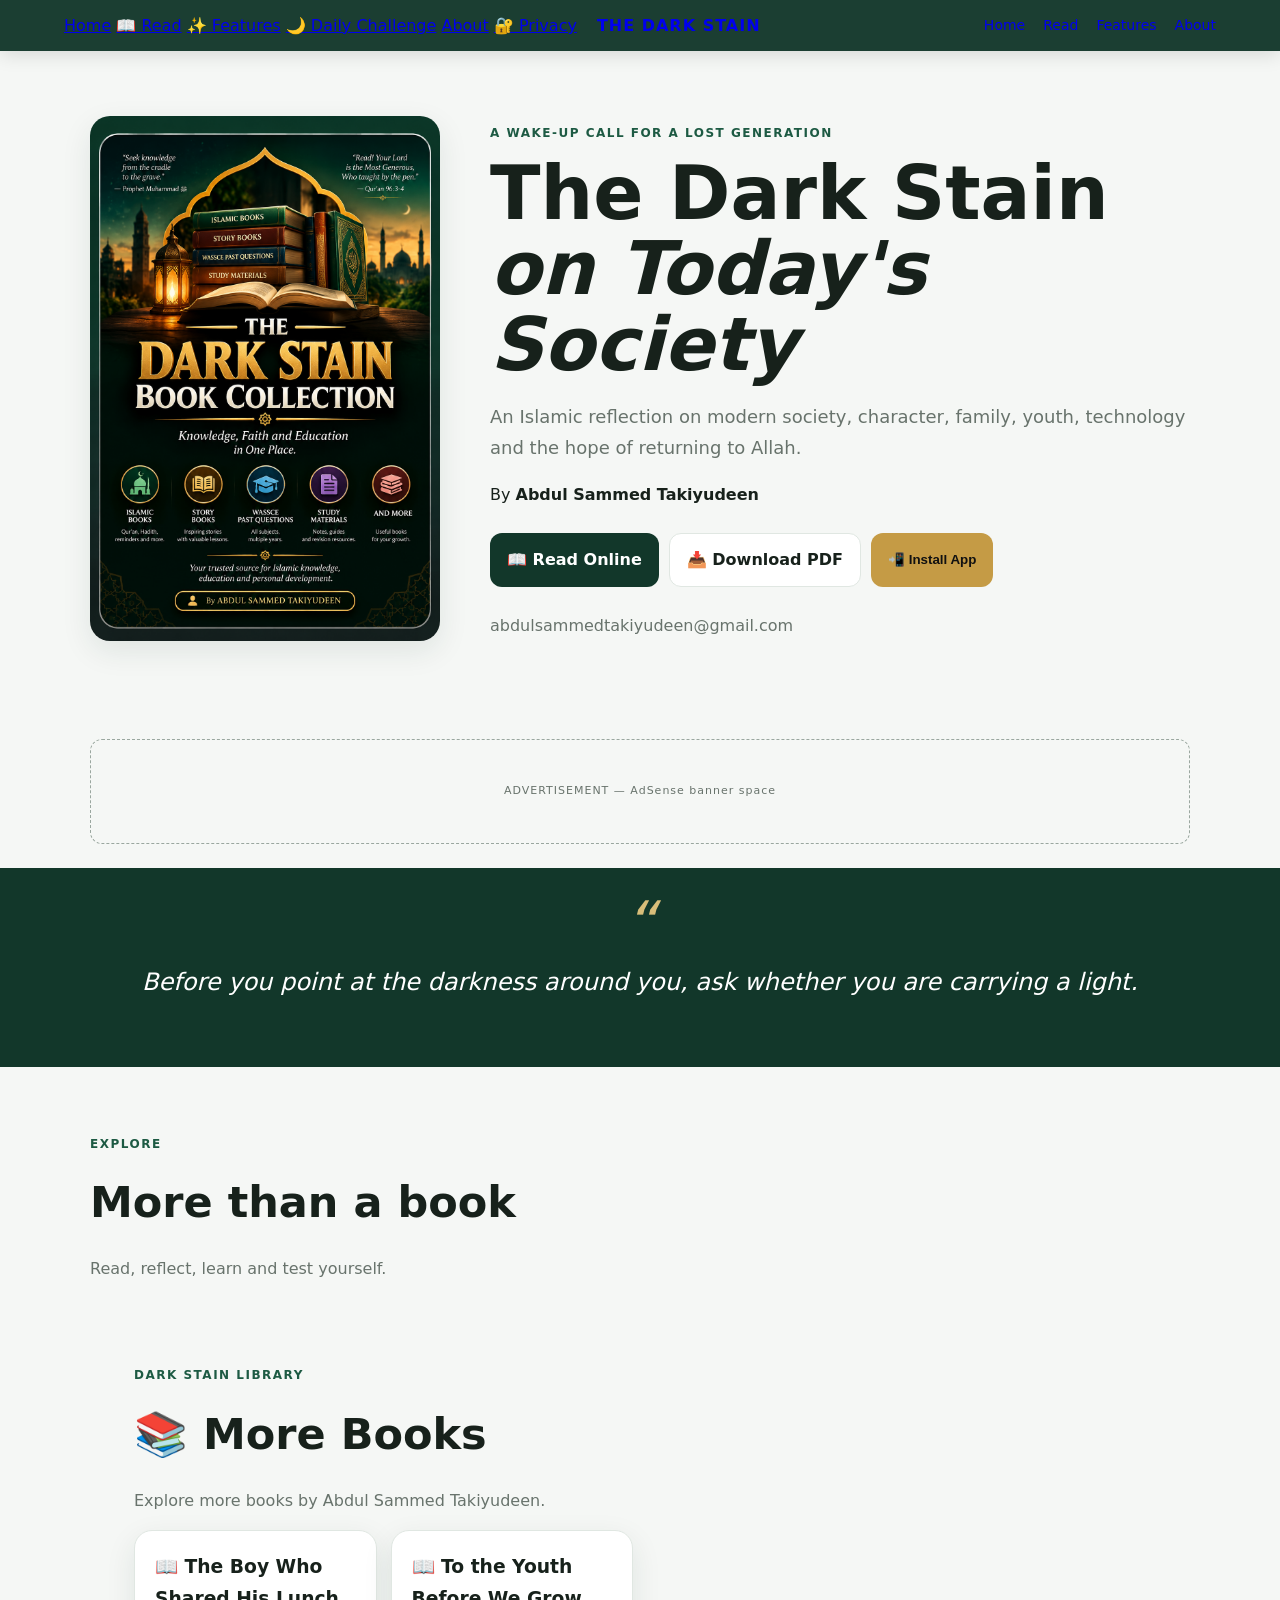
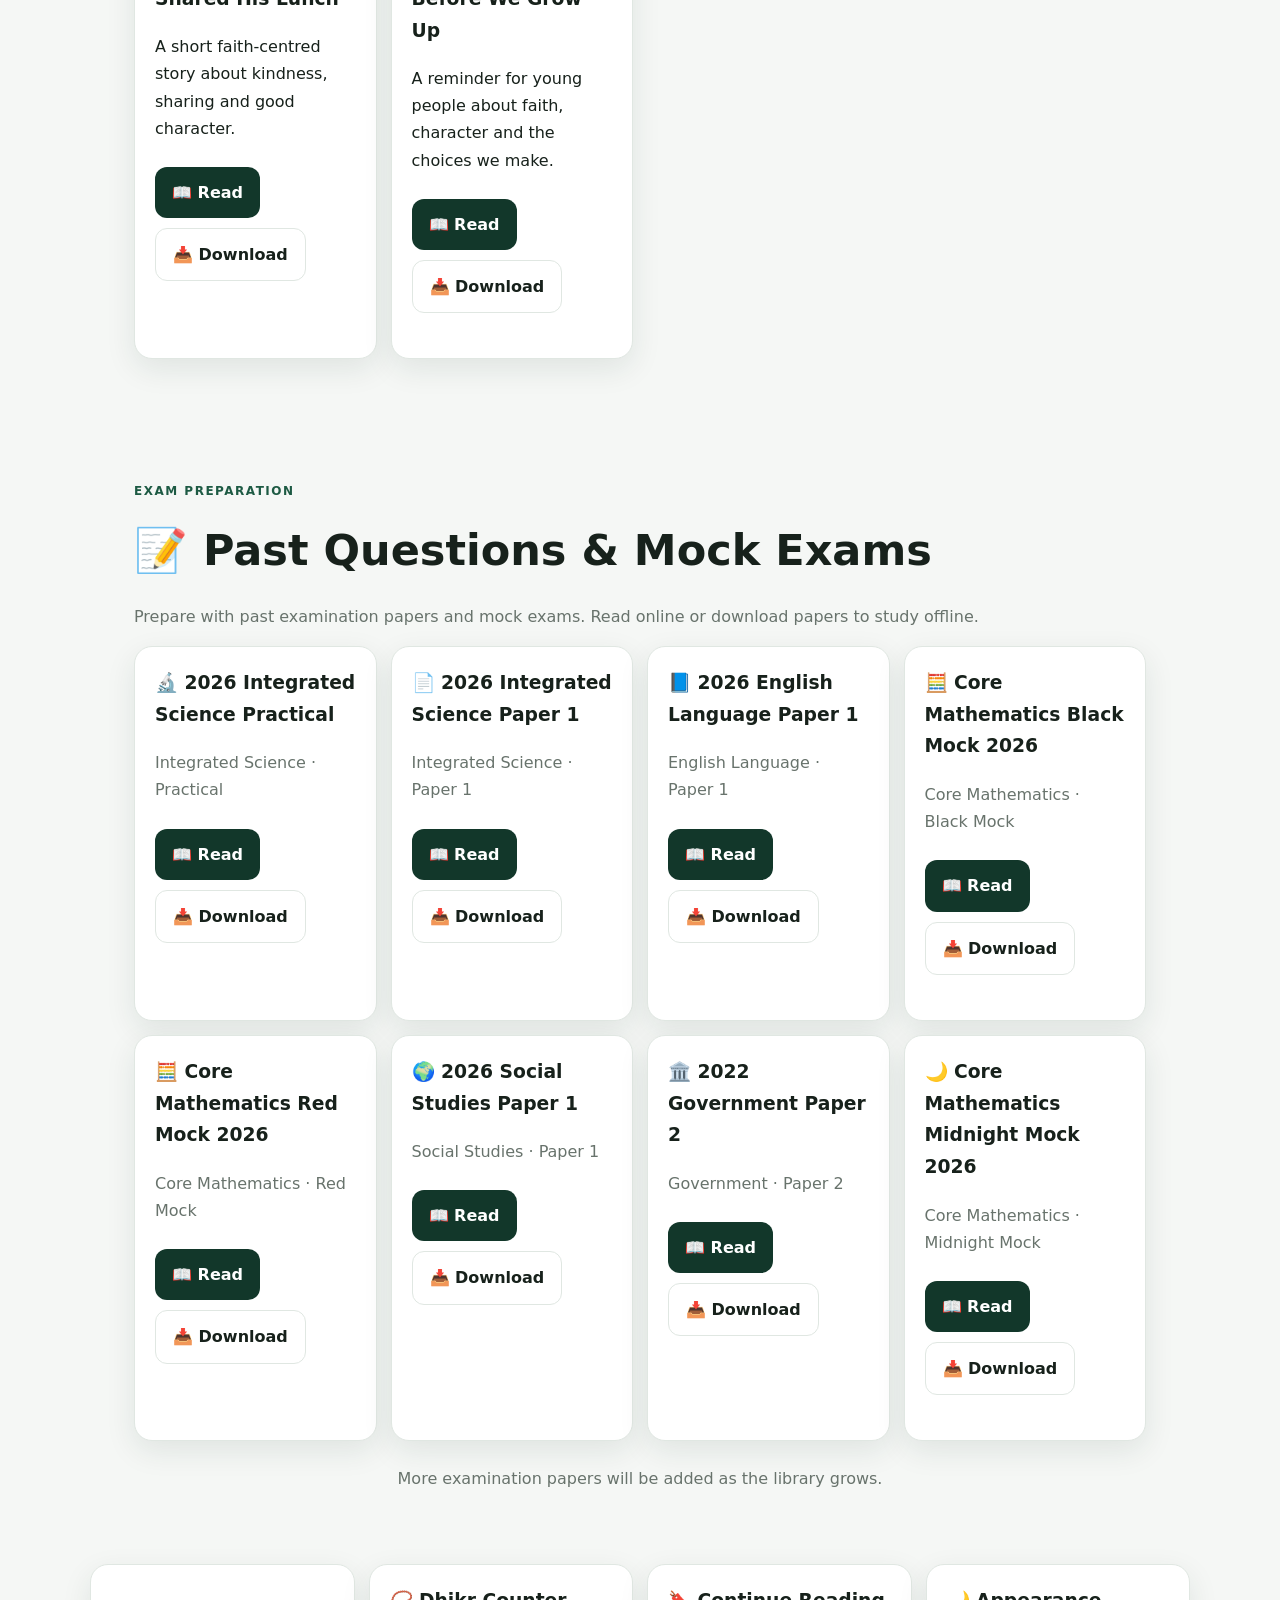
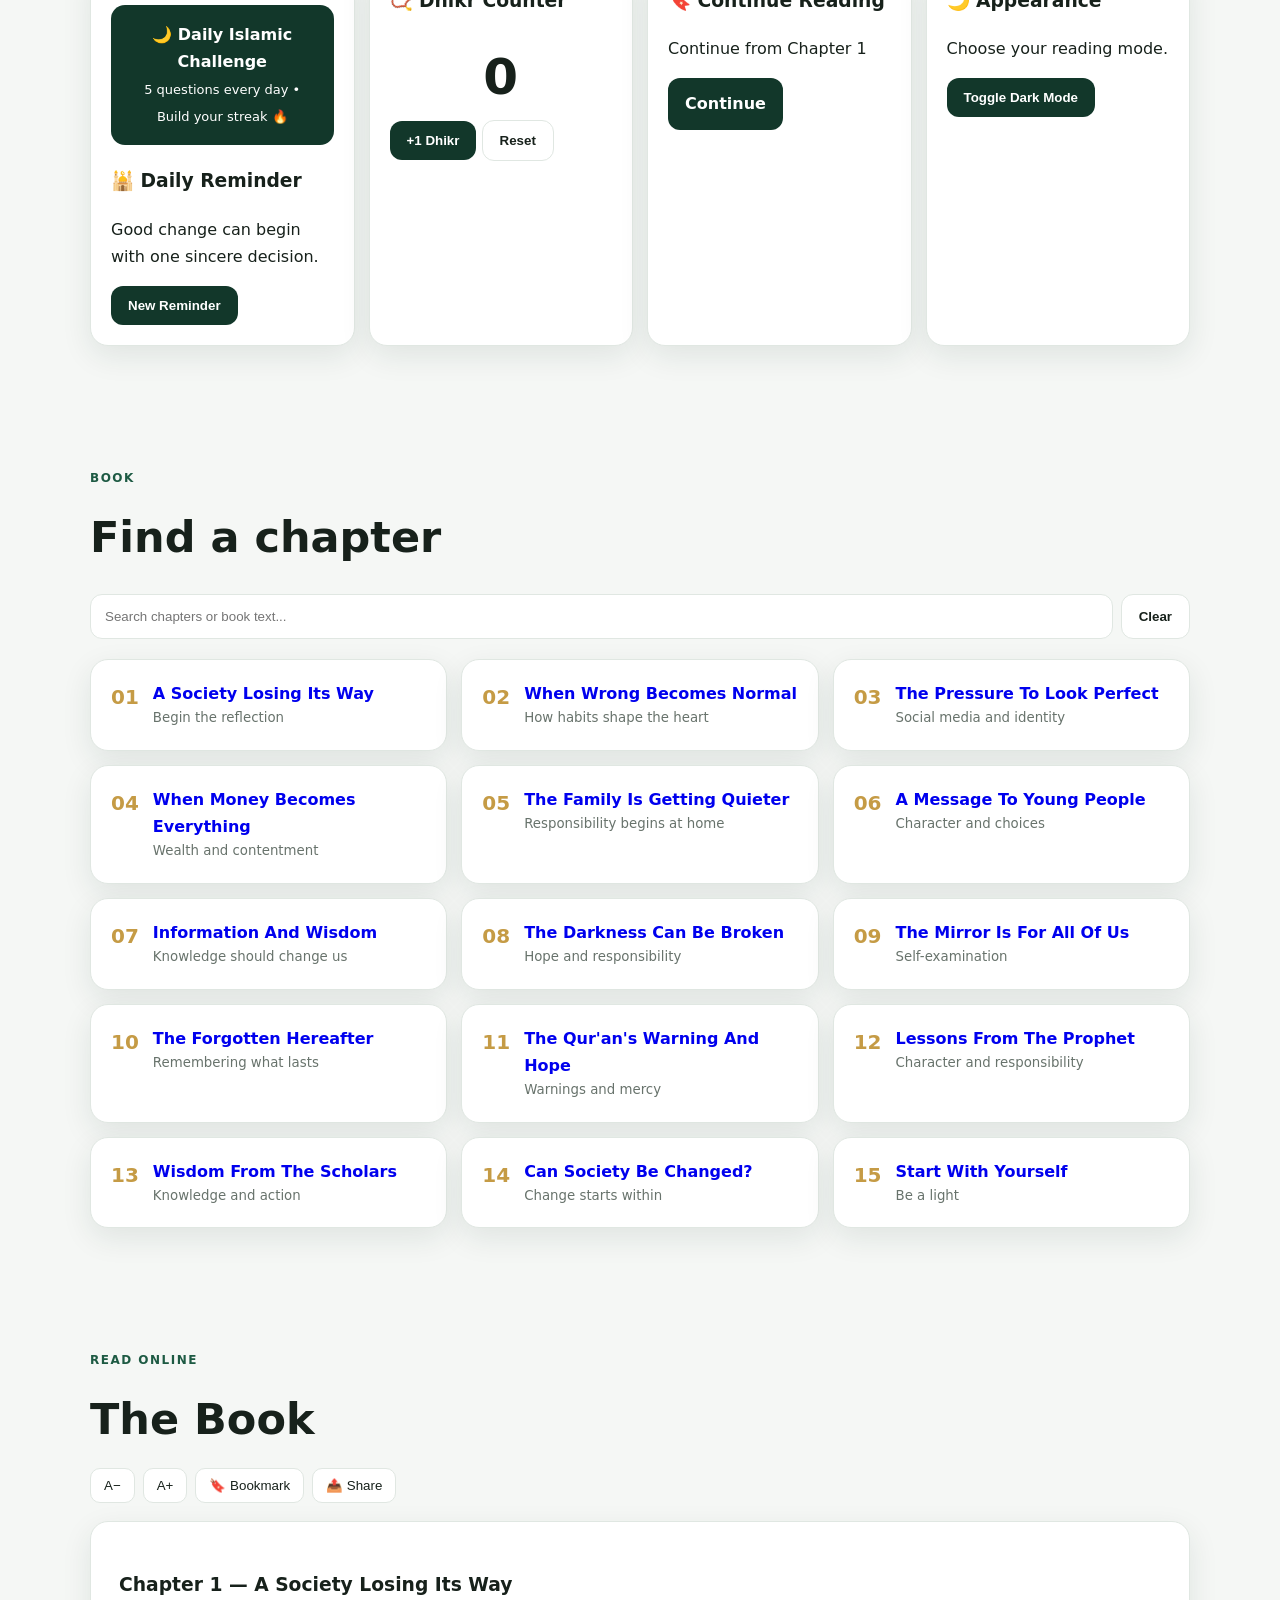
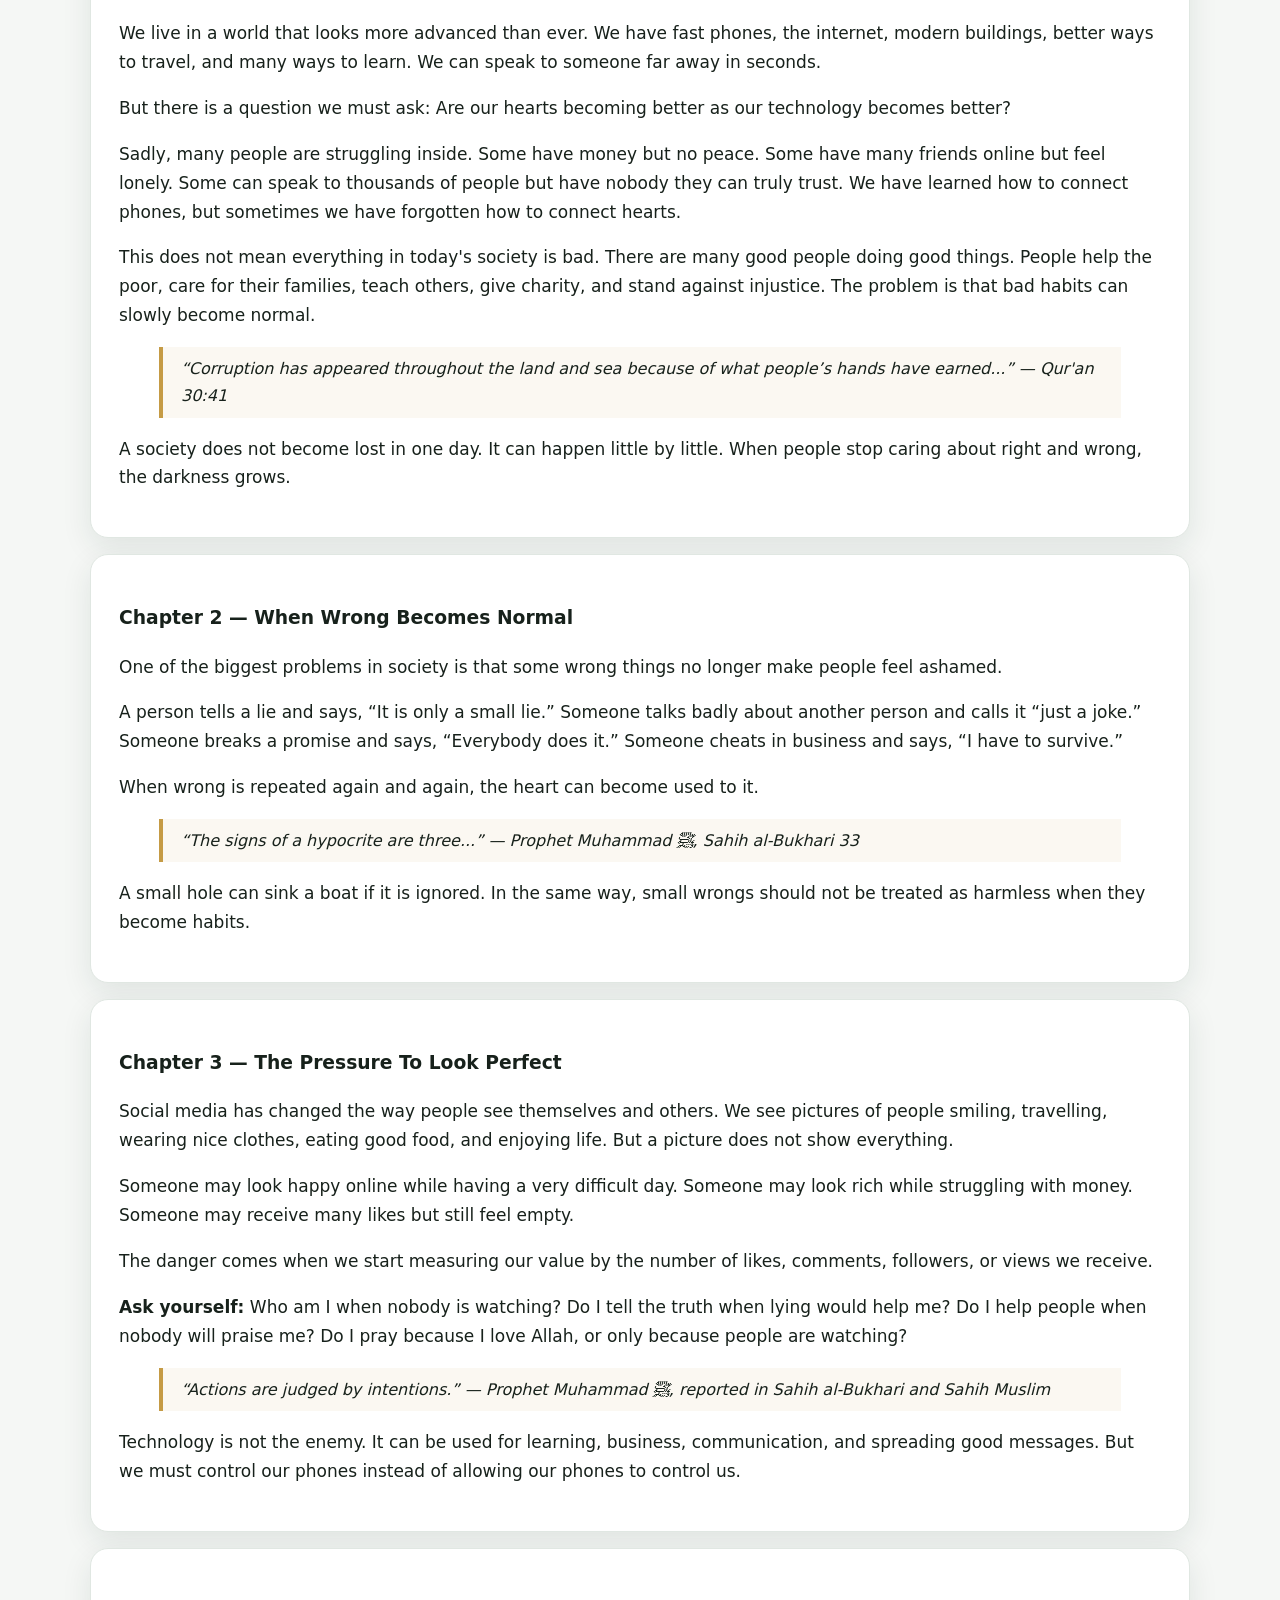
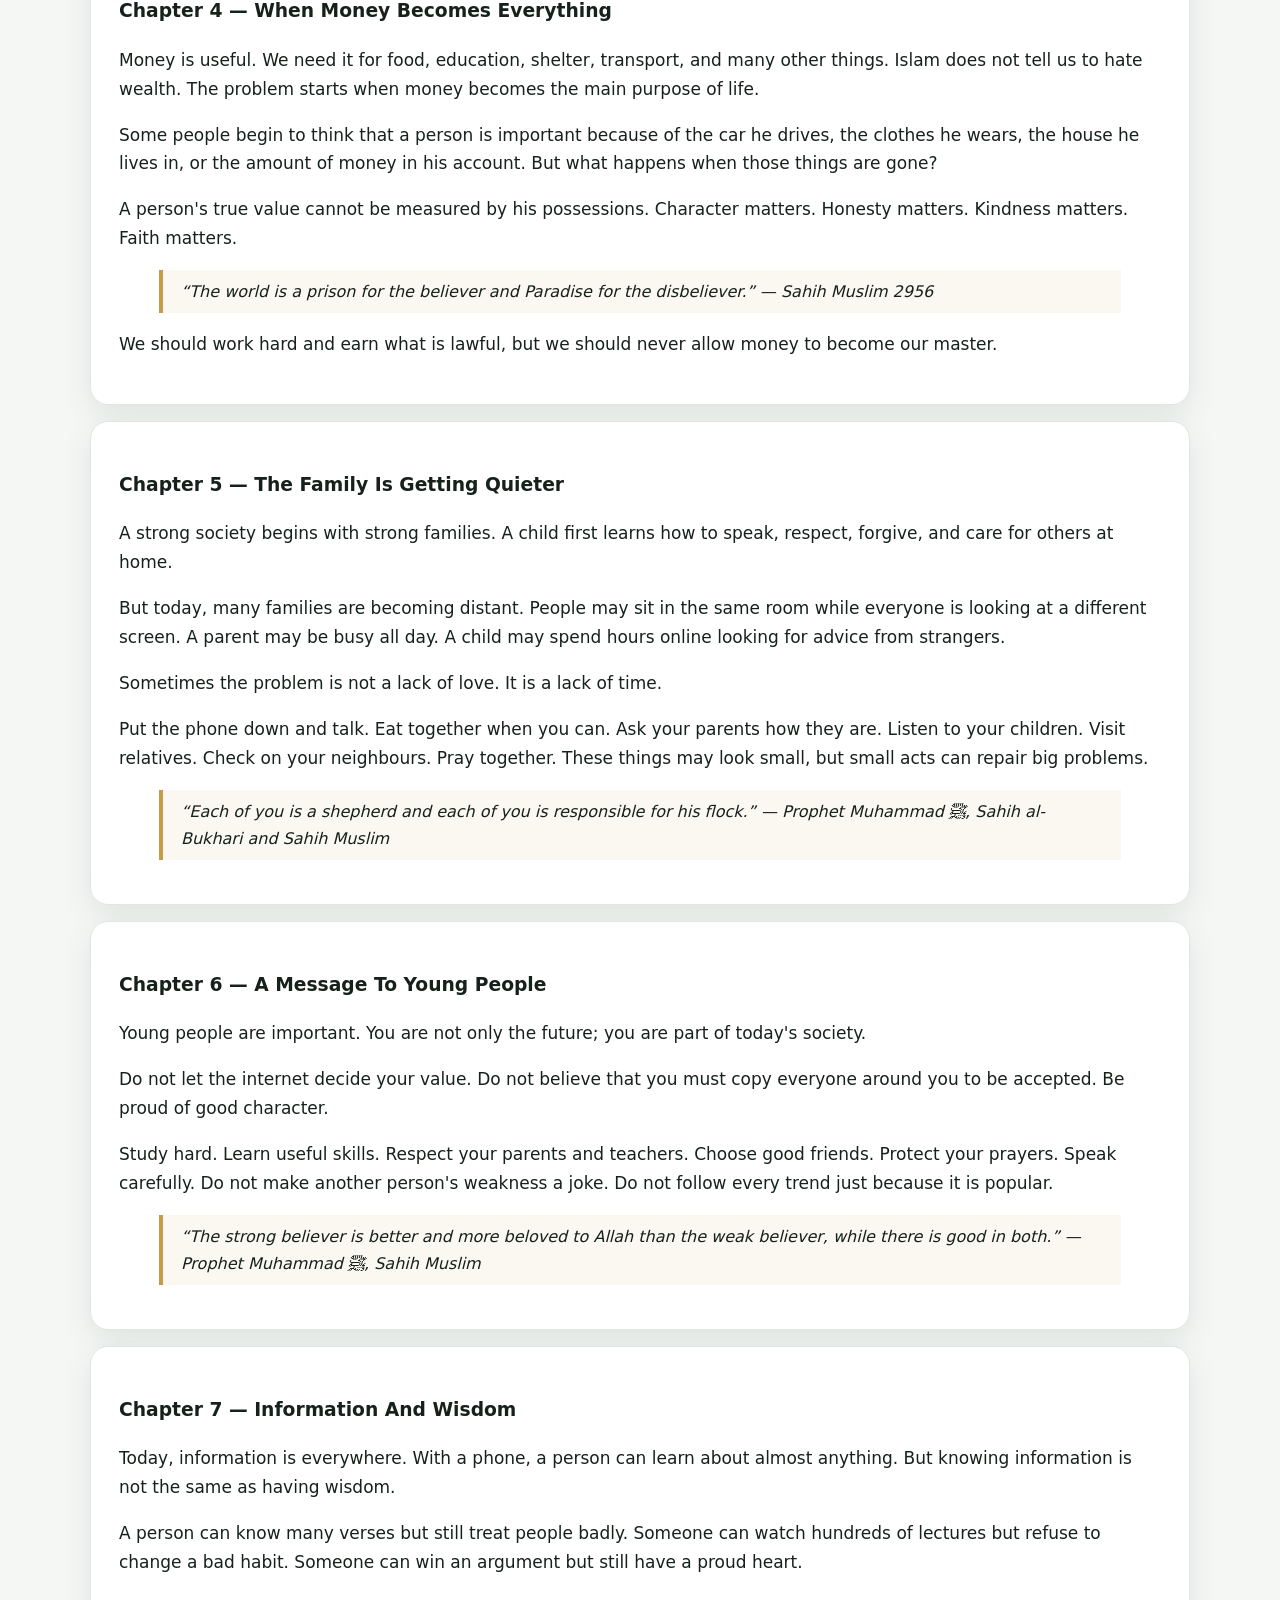
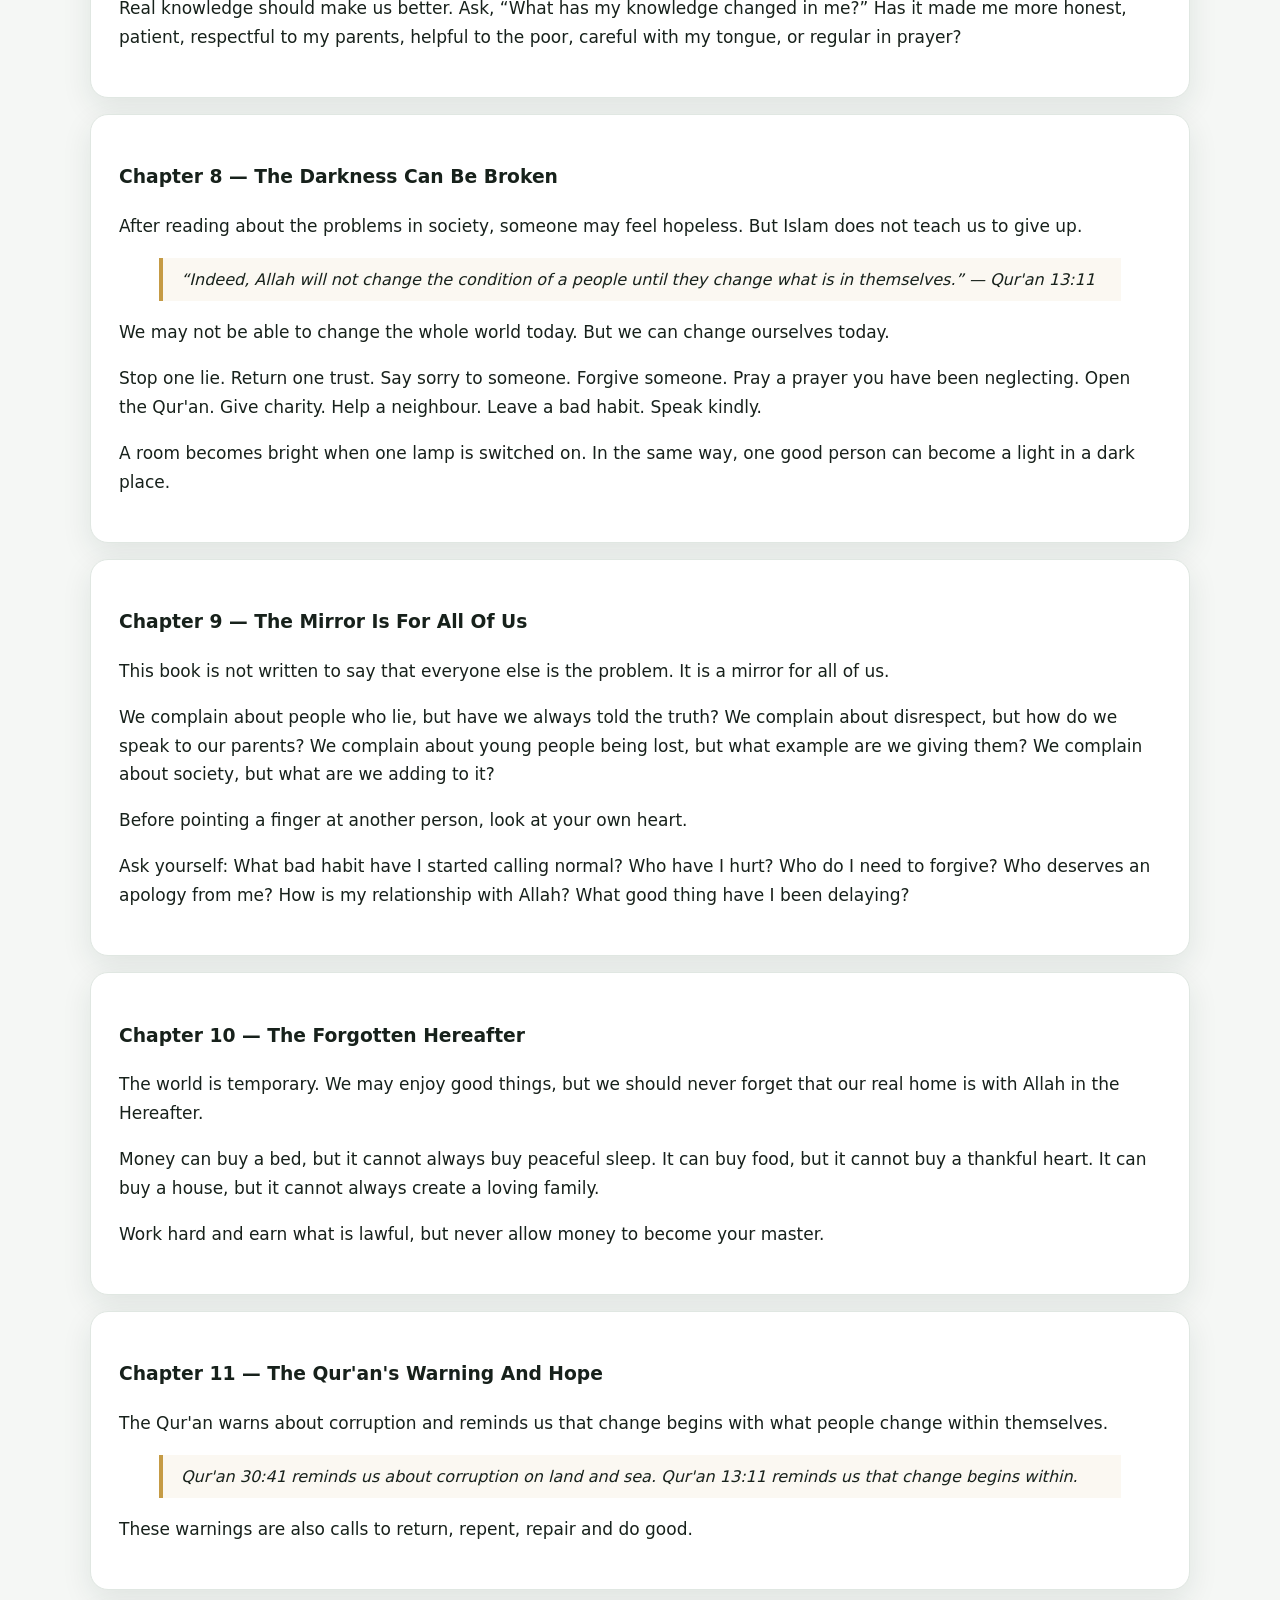
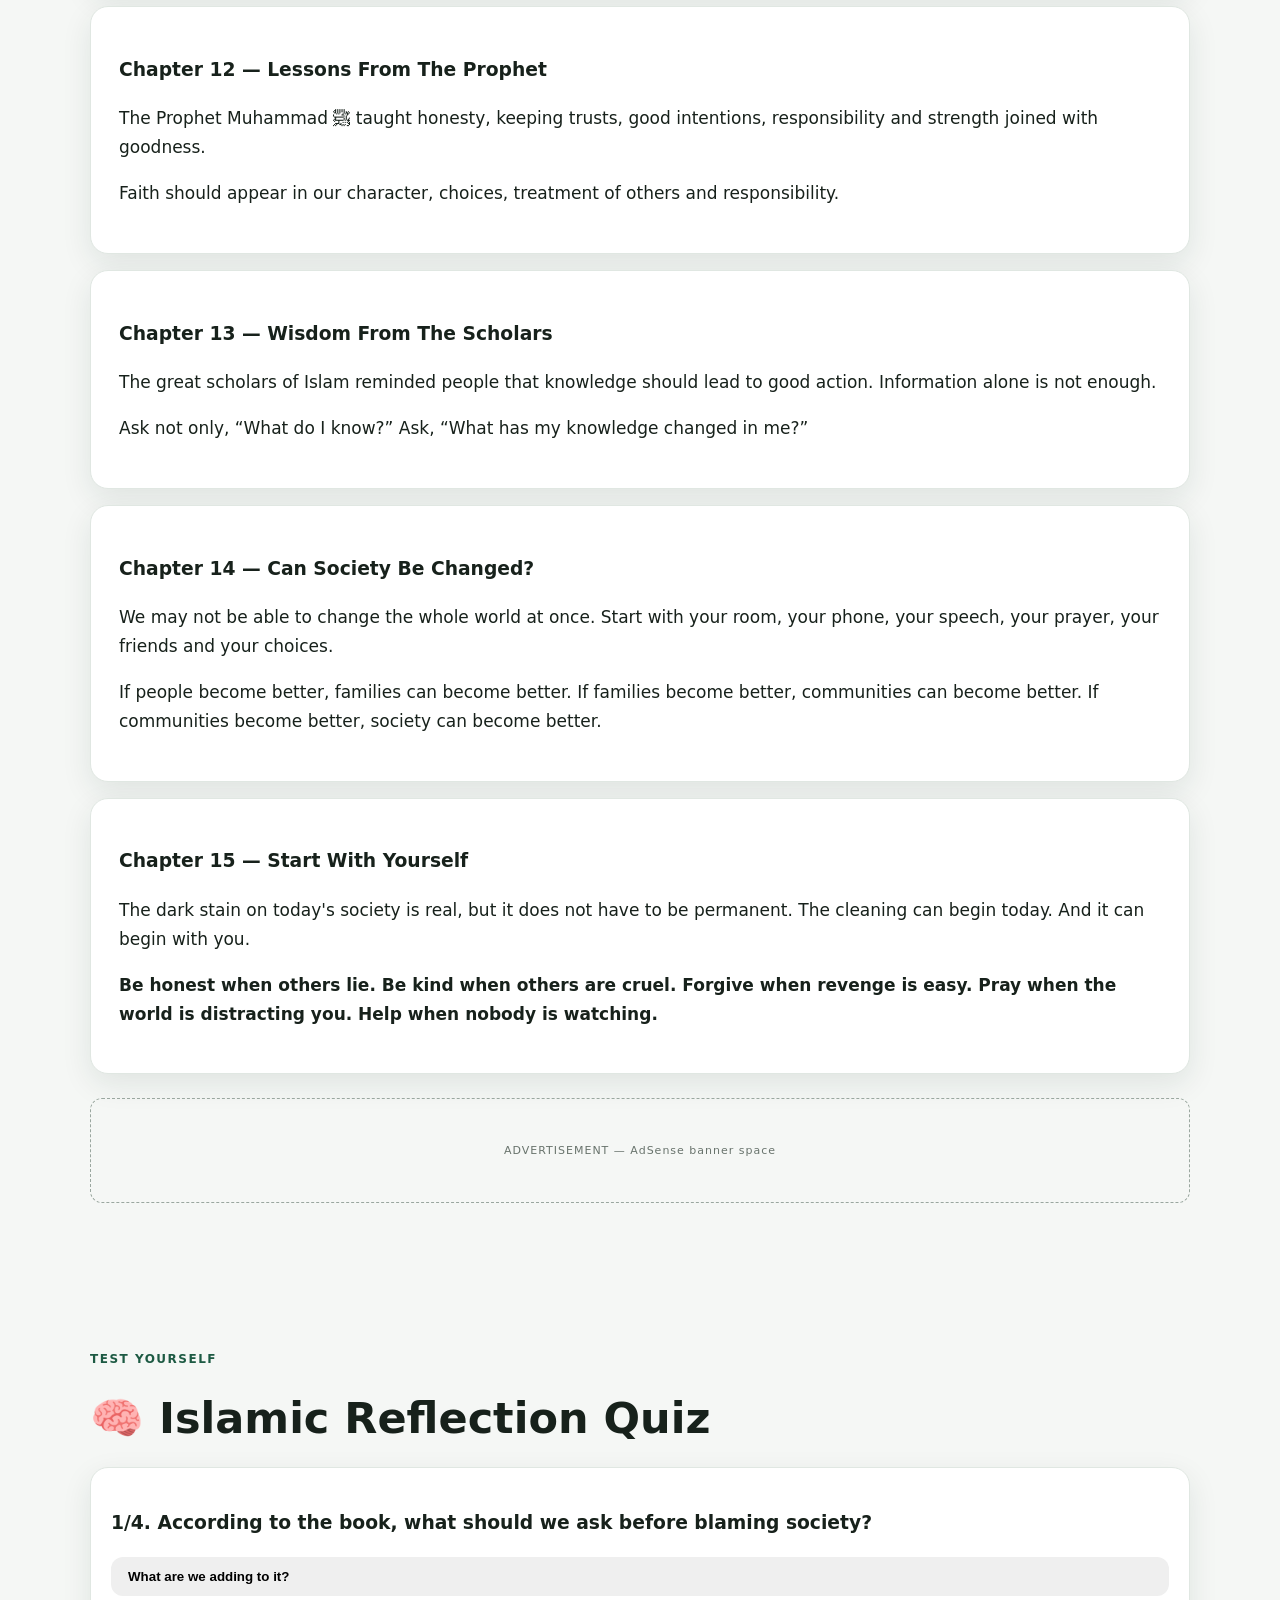
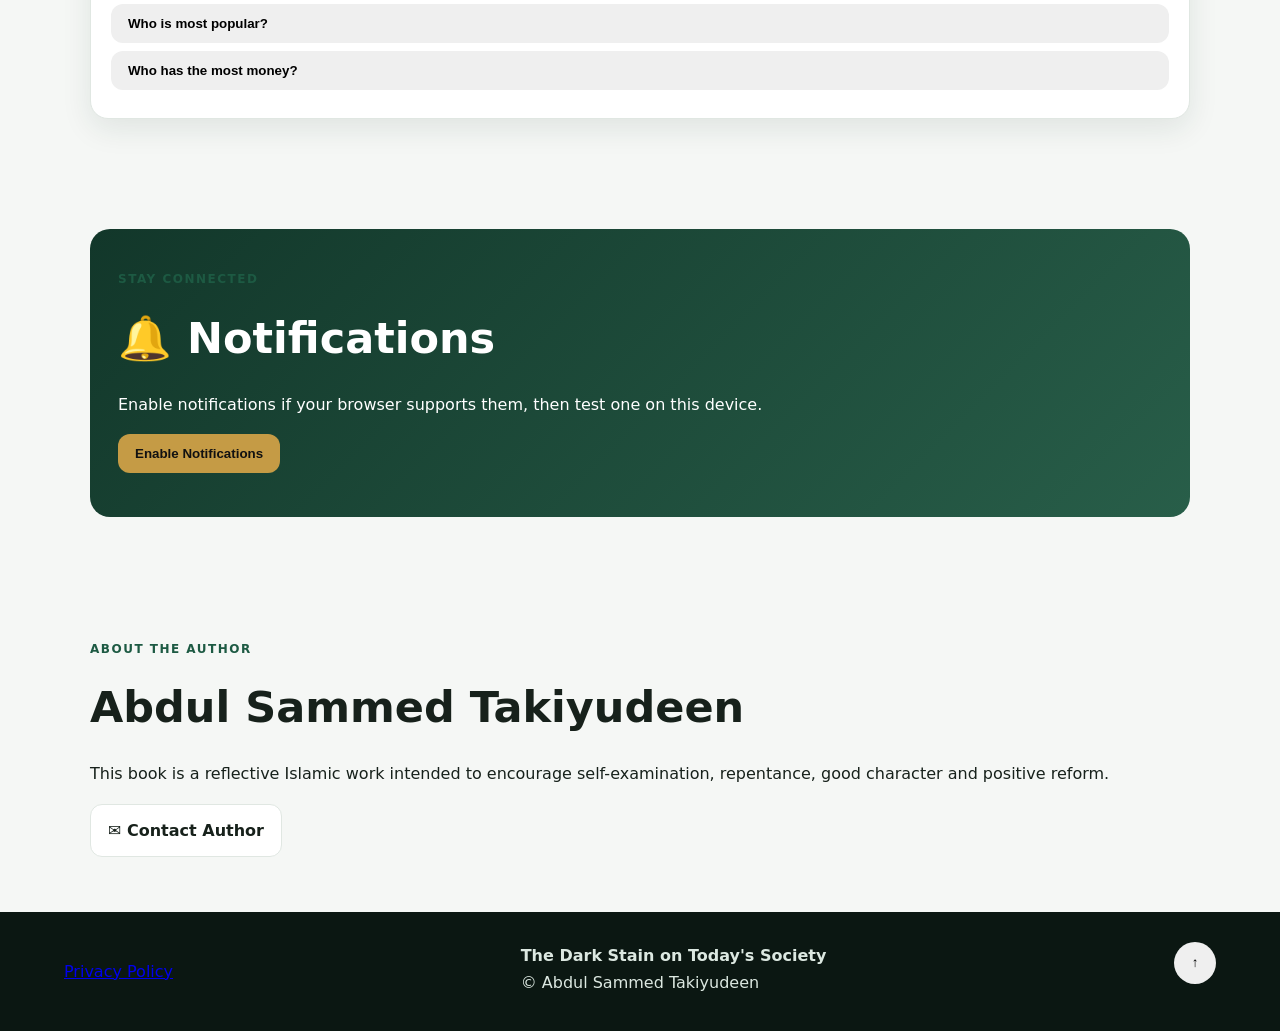
==== commit 86a84347: "Add Past Questions Library section to index.html" ====
--- a/index.html
+++ b/index.html
@@ -40,7 +40,7 @@
 
 <main>
 <section class="hero container" id="home">
-<div><img src="file_00000000934c8243b2fab617b824d984.png" alt="The Dark Stain on Today's Society book cover"></div>
+<div><img src="cover.png" alt="The Dark Stain on Today's Society book cover"></div>
 <div><p class="eyebrow">A WAKE-UP CALL FOR A LOST GENERATION</p><h1>The Dark Stain<br><em>on Today's Society</em></h1><p class="lead">An Islamic reflection on modern society, character, family, youth, technology and the hope of returning to Allah.</p><p>By <strong>Abdul Sammed Takiyudeen</strong></p>
 <div class="actions"><a class="btn primary" href="#read">📖 Read Online</a><a class="btn secondary" href="The_Dark_Stain_on_Todays_Society_Laymans_Language.pdf" download>📥 Download PDF</a><button class="btn install" id="install">📲 Install App</button></div><p class="muted">abdulsammedtakiyudeen@gmail.com</p></div>
 </section>
@@ -96,6 +96,131 @@
   </div>
 </section>
 <!-- END DARK STAIN BOOKS -->
+  <!-- PAST QUESTIONS LIBRARY -->
+<section class="section container" id="past-questions">
+
+  <p class="label">EXAM PREPARATION</p>
+  <h2>📝 Past Questions & Mock Exams</h2>
+
+  <p class="muted">
+    Prepare with past examination papers and mock exams.
+    Read online or download papers to study offline.
+  </p>
+
+  <div class="tools">
+
+    <div class="tool-card">
+      <h3>🔬 2026 Integrated Science Practical</h3>
+      <p class="muted">Integrated Science · Practical</p>
+      <div class="actions">
+        <a class="btn primary"
+           href="./past-questions/2026-integrated-science-practical.pdf"
+           target="_blank" rel="noopener">📖 Read</a>
+        <a class="btn secondary"
+           href="./past-questions/2026-integrated-science-practical.pdf"
+           download>📥 Download</a>
+      </div>
+    </div>
+
+    <div class="tool-card">
+      <h3>📄 2026 Integrated Science Paper 1</h3>
+      <p class="muted">Integrated Science · Paper 1</p>
+      <div class="actions">
+        <a class="btn primary"
+           href="./past-questions/2026-integrated-science-paper-1.pdf"
+           target="_blank" rel="noopener">📖 Read</a>
+        <a class="btn secondary"
+           href="./past-questions/2026-integrated-science-paper-1.pdf"
+           download>📥 Download</a>
+      </div>
+    </div>
+
+    <div class="tool-card">
+      <h3>📘 2026 English Language Paper 1</h3>
+      <p class="muted">English Language · Paper 1</p>
+      <div class="actions">
+        <a class="btn primary"
+           href="./past-questions/2026-english-language-paper-1.pdf"
+           target="_blank" rel="noopener">📖 Read</a>
+        <a class="btn secondary"
+           href="./past-questions/2026-english-language-paper-1.pdf"
+           download>📥 Download</a>
+      </div>
+    </div>
+
+    <div class="tool-card">
+      <h3>🧮 Core Mathematics Black Mock 2026</h3>
+      <p class="muted">Core Mathematics · Black Mock</p>
+      <div class="actions">
+        <a class="btn primary"
+           href="./past-questions/core-mathematics-black-mock-2026.pdf"
+           target="_blank" rel="noopener">📖 Read</a>
+        <a class="btn secondary"
+           href="./past-questions/core-mathematics-black-mock-2026.pdf"
+           download>📥 Download</a>
+      </div>
+    </div>
+
+    <div class="tool-card">
+      <h3>🧮 Core Mathematics Red Mock 2026</h3>
+      <p class="muted">Core Mathematics · Red Mock</p>
+      <div class="actions">
+        <a class="btn primary"
+           href="./past-questions/core-mathematics-red-mock-2026.pdf"
+           target="_blank" rel="noopener">📖 Read</a>
+        <a class="btn secondary"
+           href="./past-questions/core-mathematics-red-mock-2026.pdf"
+           download>📥 Download</a>
+      </div>
+    </div>
+
+    <div class="tool-card">
+      <h3>🌍 2026 Social Studies Paper 1</h3>
+      <p class="muted">Social Studies · Paper 1</p>
+      <div class="actions">
+        <a class="btn primary"
+           href="./past-questions/2026-social-studies-paper-1.pdf"
+           target="_blank" rel="noopener">📖 Read</a>
+        <a class="btn secondary"
+           href="./past-questions/2026-social-studies-paper-1.pdf"
+           download>📥 Download</a>
+      </div>
+    </div>
+
+    <div class="tool-card">
+      <h3>🏛️ 2022 Government Paper 2</h3>
+      <p class="muted">Government · Paper 2</p>
+      <div class="actions">
+        <a class="btn primary"
+           href="./past-questions/2022-government-paper-2.pdf"
+           target="_blank" rel="noopener">📖 Read</a>
+        <a class="btn secondary"
+           href="./past-questions/2022-government-paper-2.pdf"
+           download>📥 Download</a>
+      </div>
+    </div>
+
+    <div class="tool-card">
+      <h3>🌙 Core Mathematics Midnight Mock 2026</h3>
+      <p class="muted">Core Mathematics · Midnight Mock</p>
+      <div class="actions">
+        <a class="btn primary"
+           href="./past-questions/core-mathematics-midnight-mock-2026.pdf"
+           target="_blank" rel="noopener">📖 Read</a>
+        <a class="btn secondary"
+           href="./past-questions/core-mathematics-midnight-mock-2026.pdf"
+           download>📥 Download</a>
+      </div>
+    </div>
+
+  </div>
+
+  <p class="muted" style="margin-top:24px;text-align:center;">
+    More examination papers will be added as the library grows.
+  </p>
+
+</section>
+<!-- END PAST QUESTIONS LIBRARY -->
 <div class="tools">
 <div class="tool-card"><div style="margin:20px 0;">
   <a href="./daily-challenge.html"
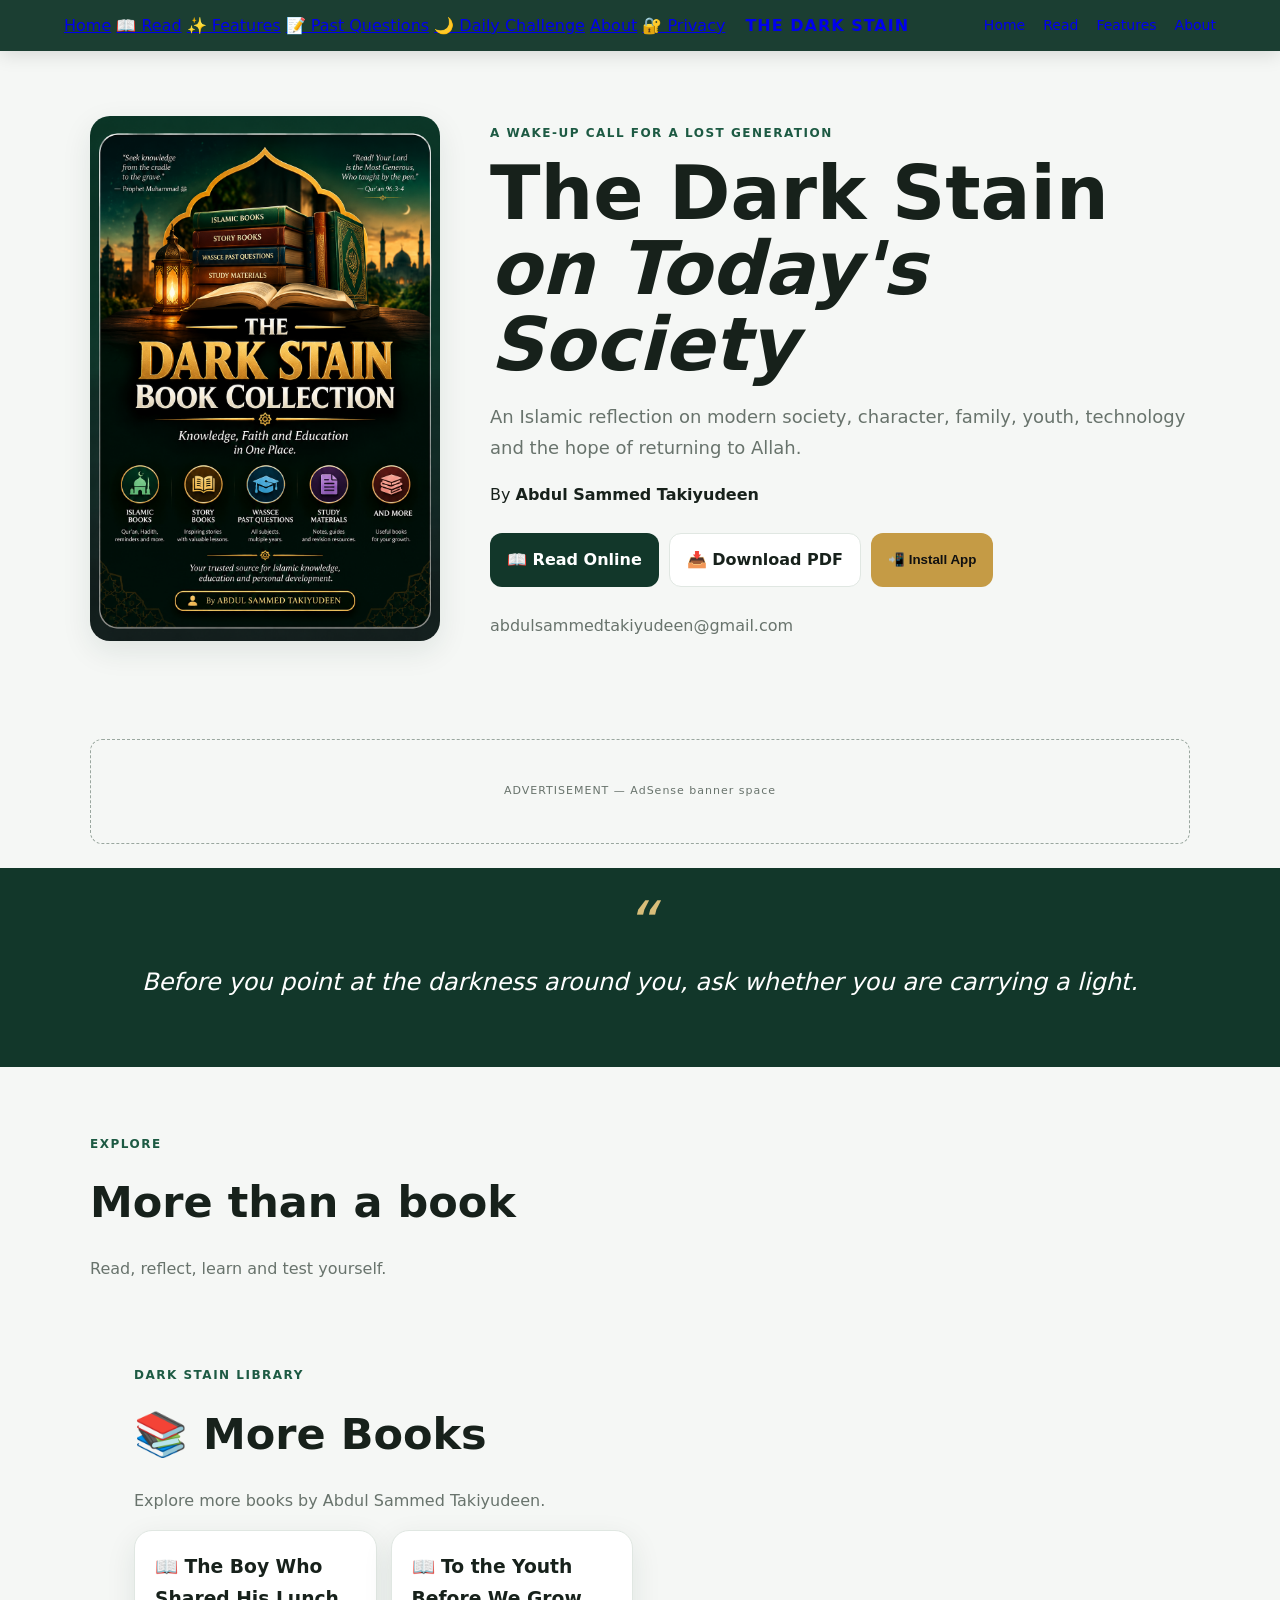
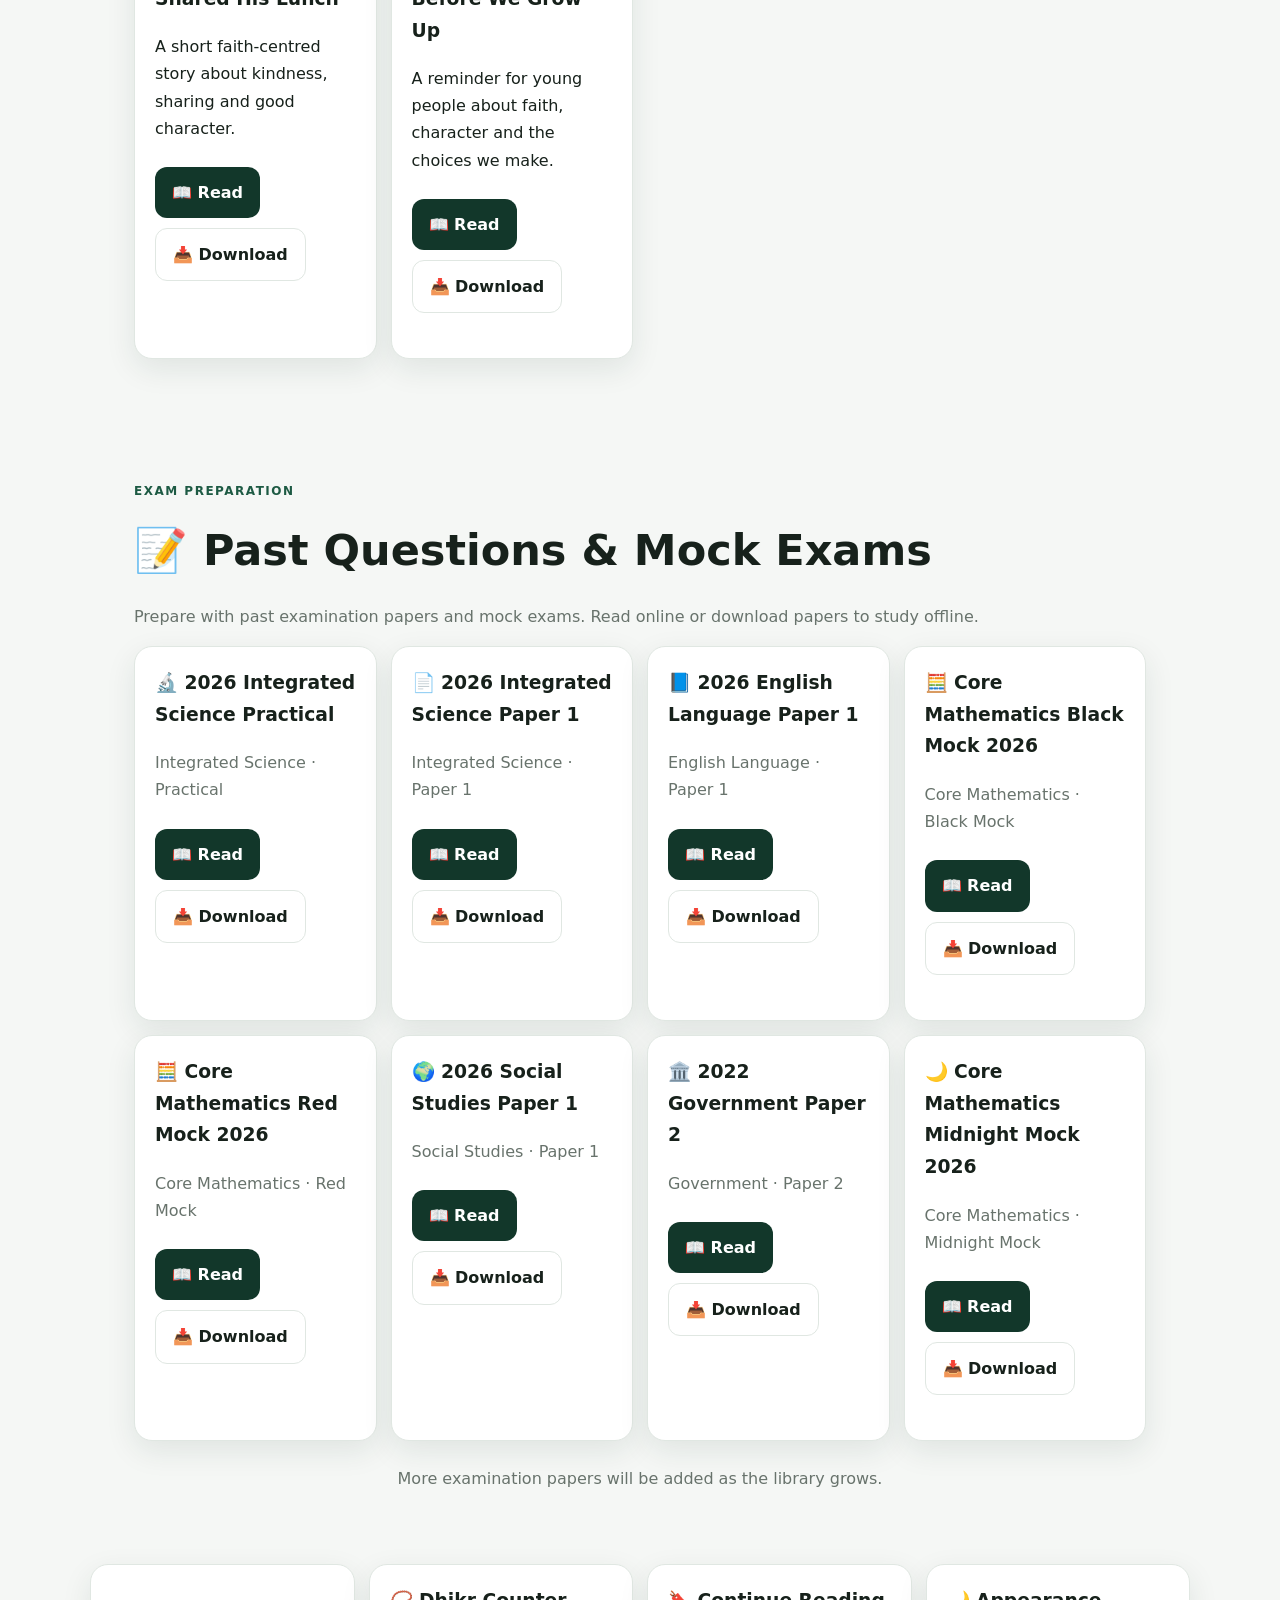
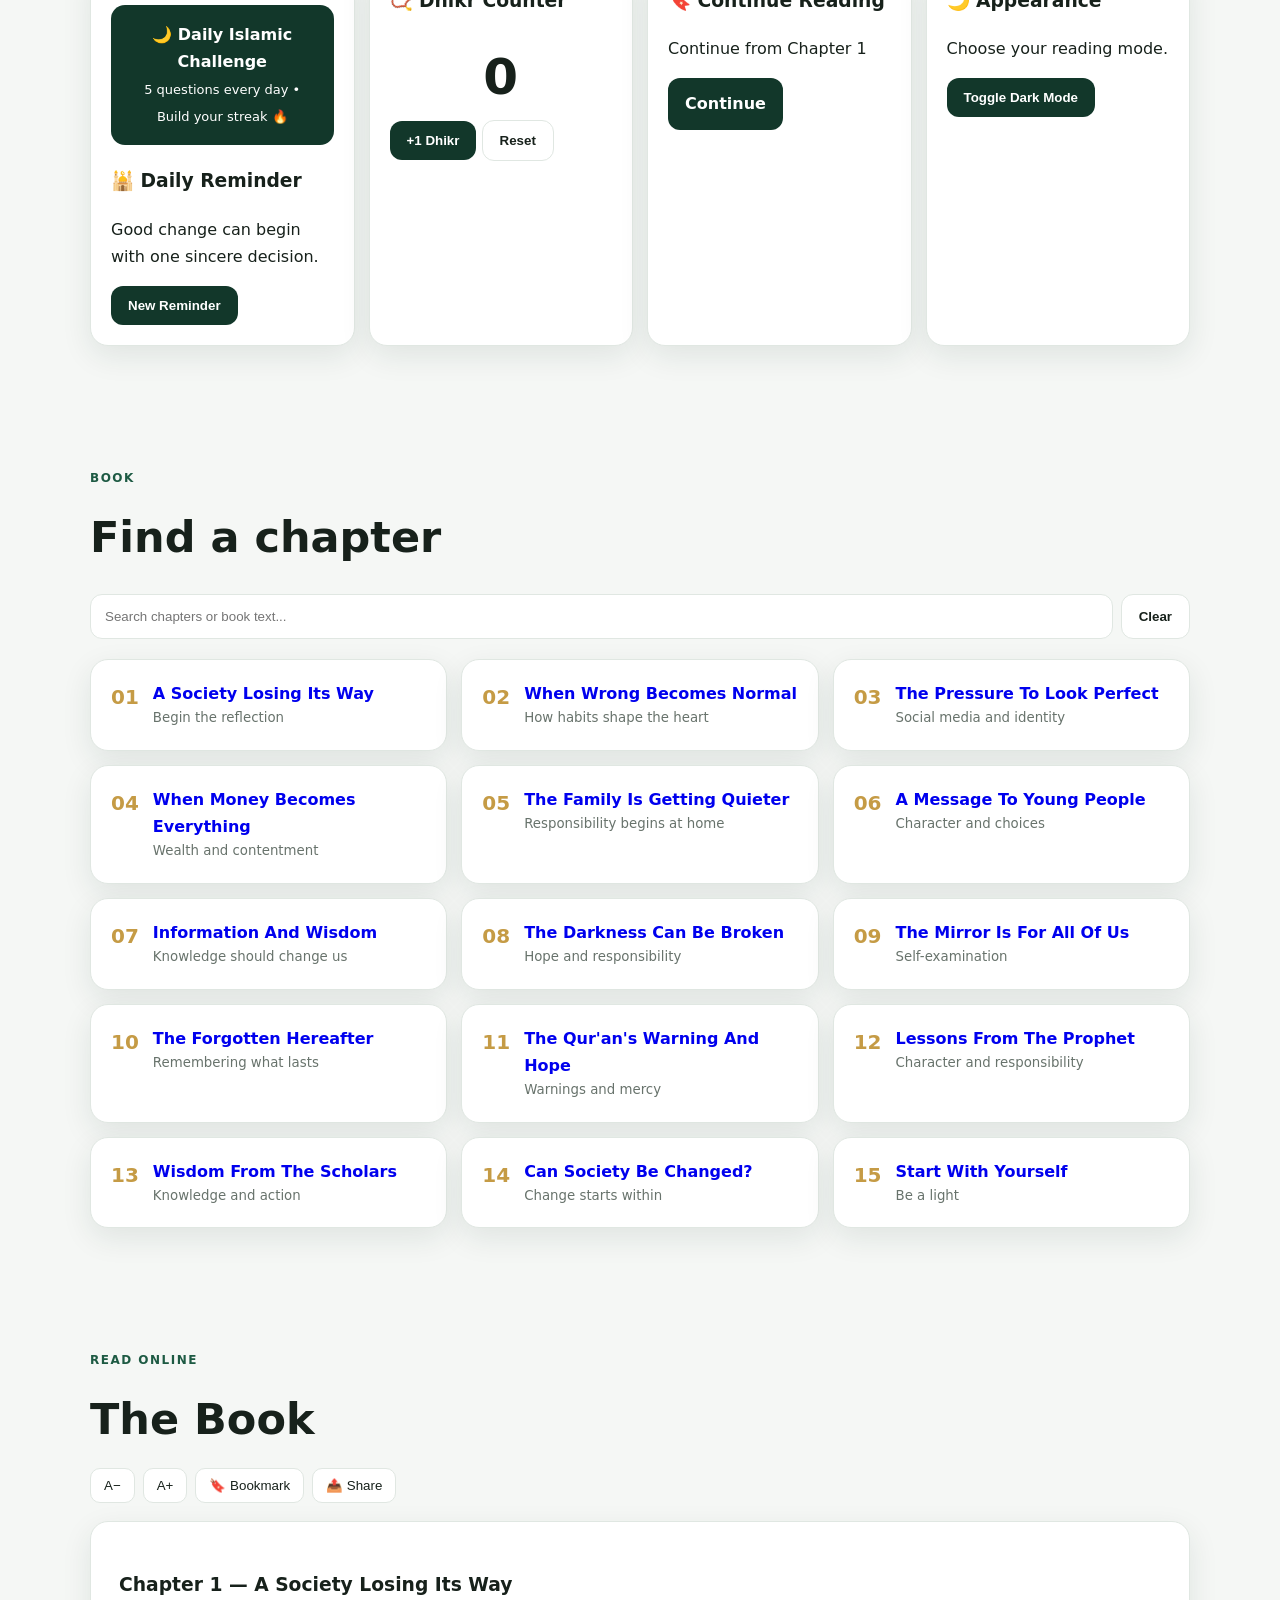
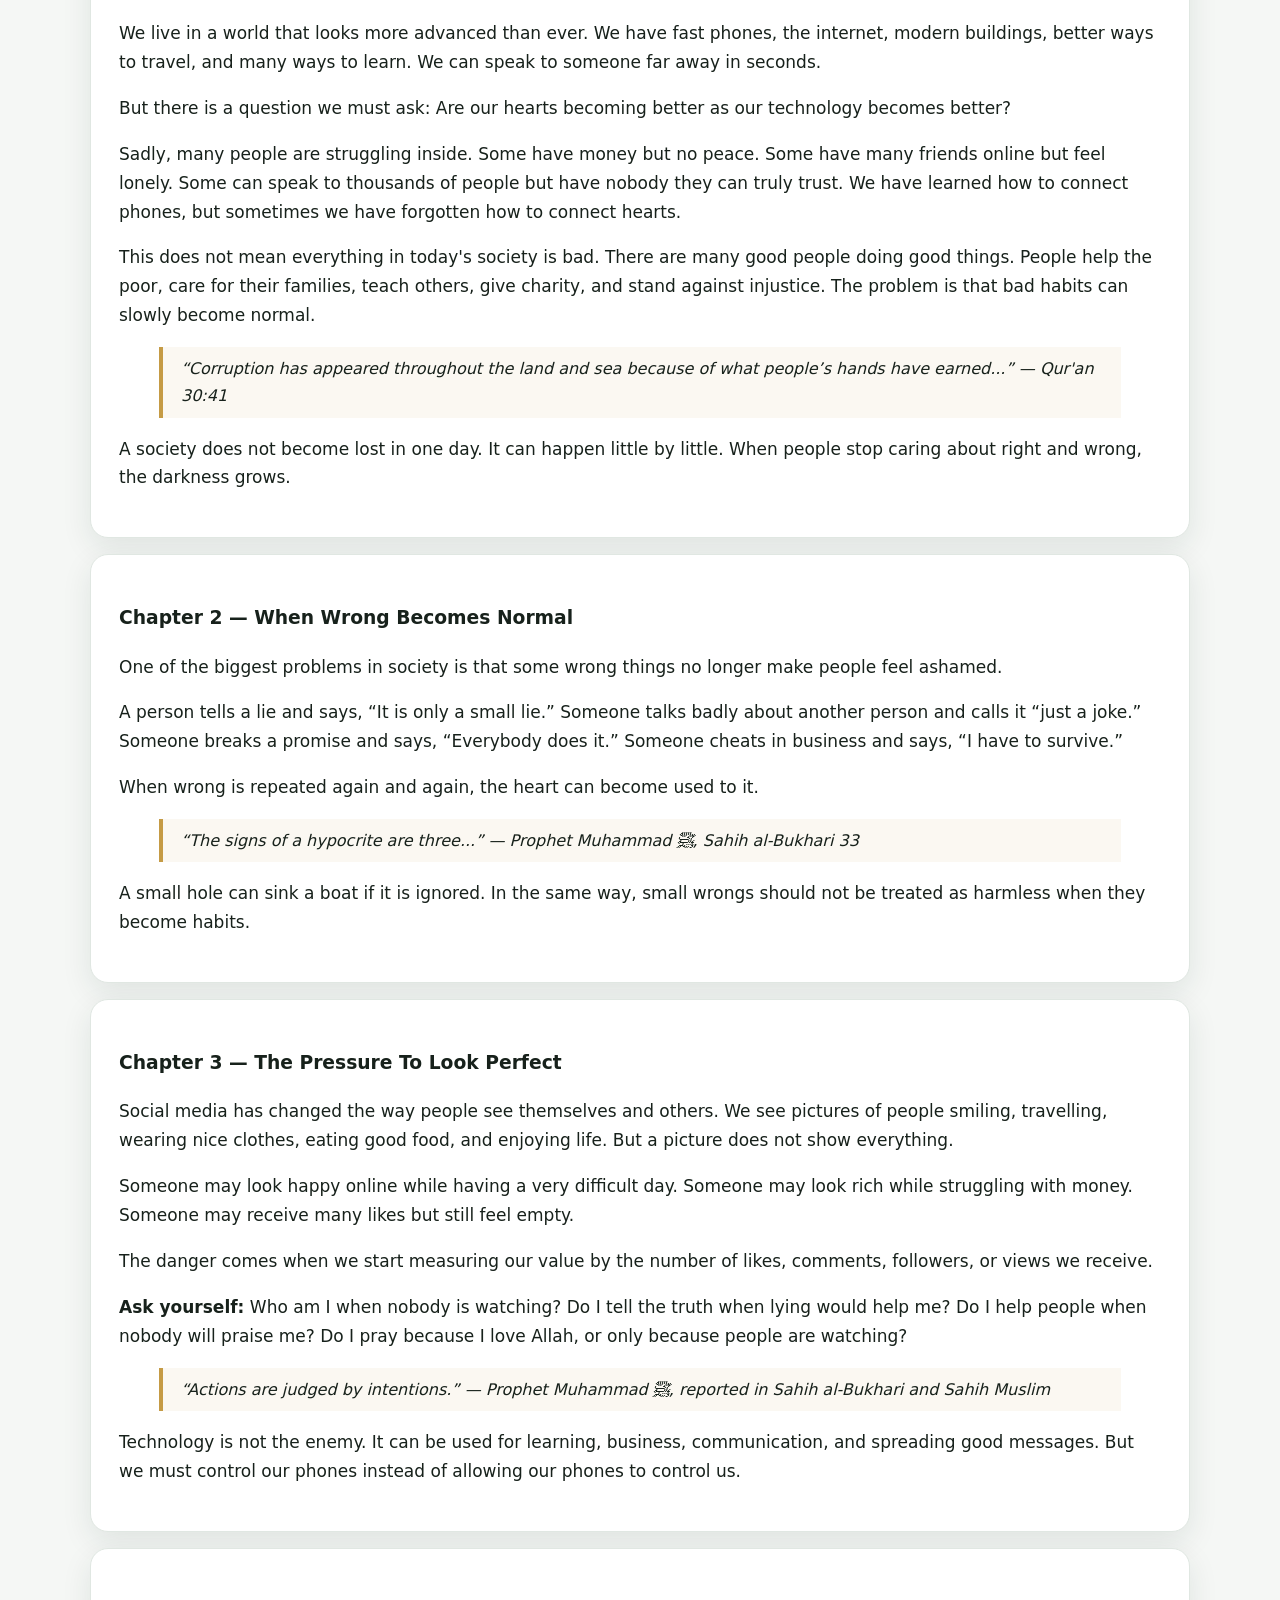
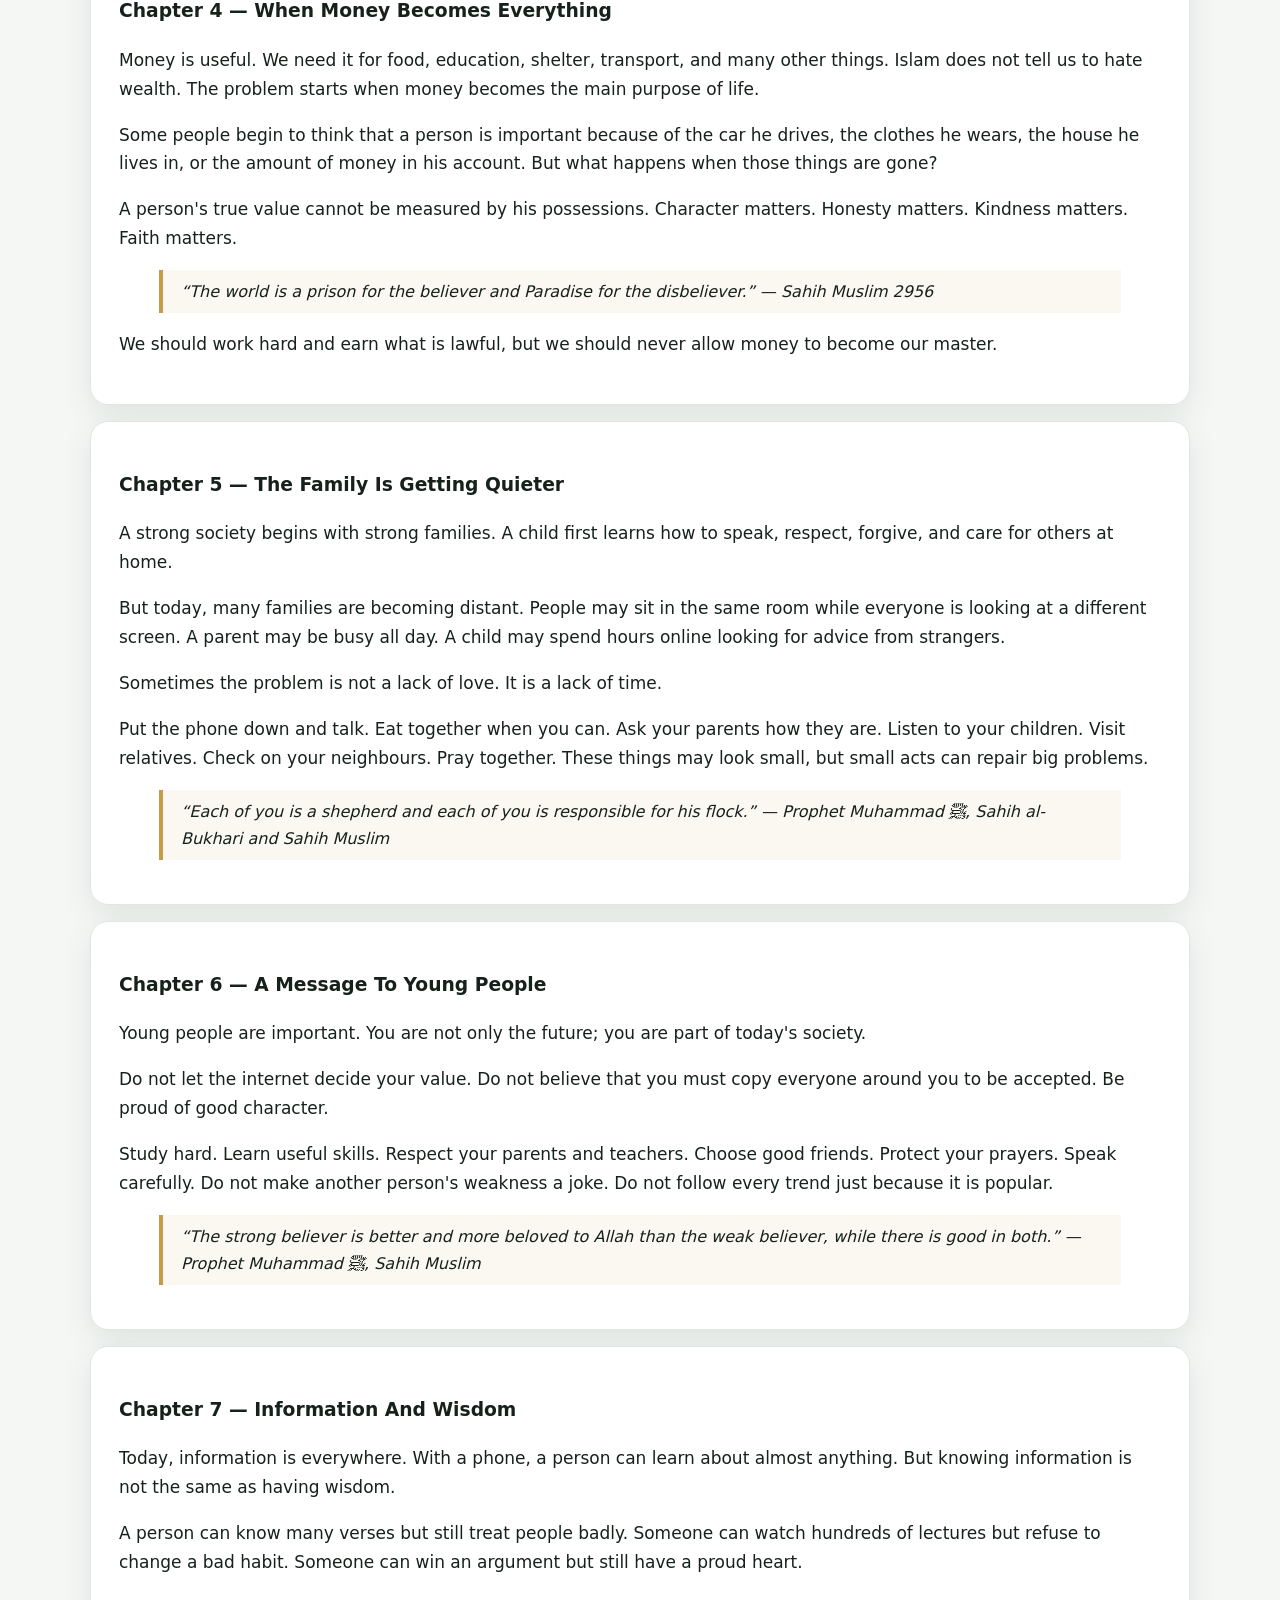
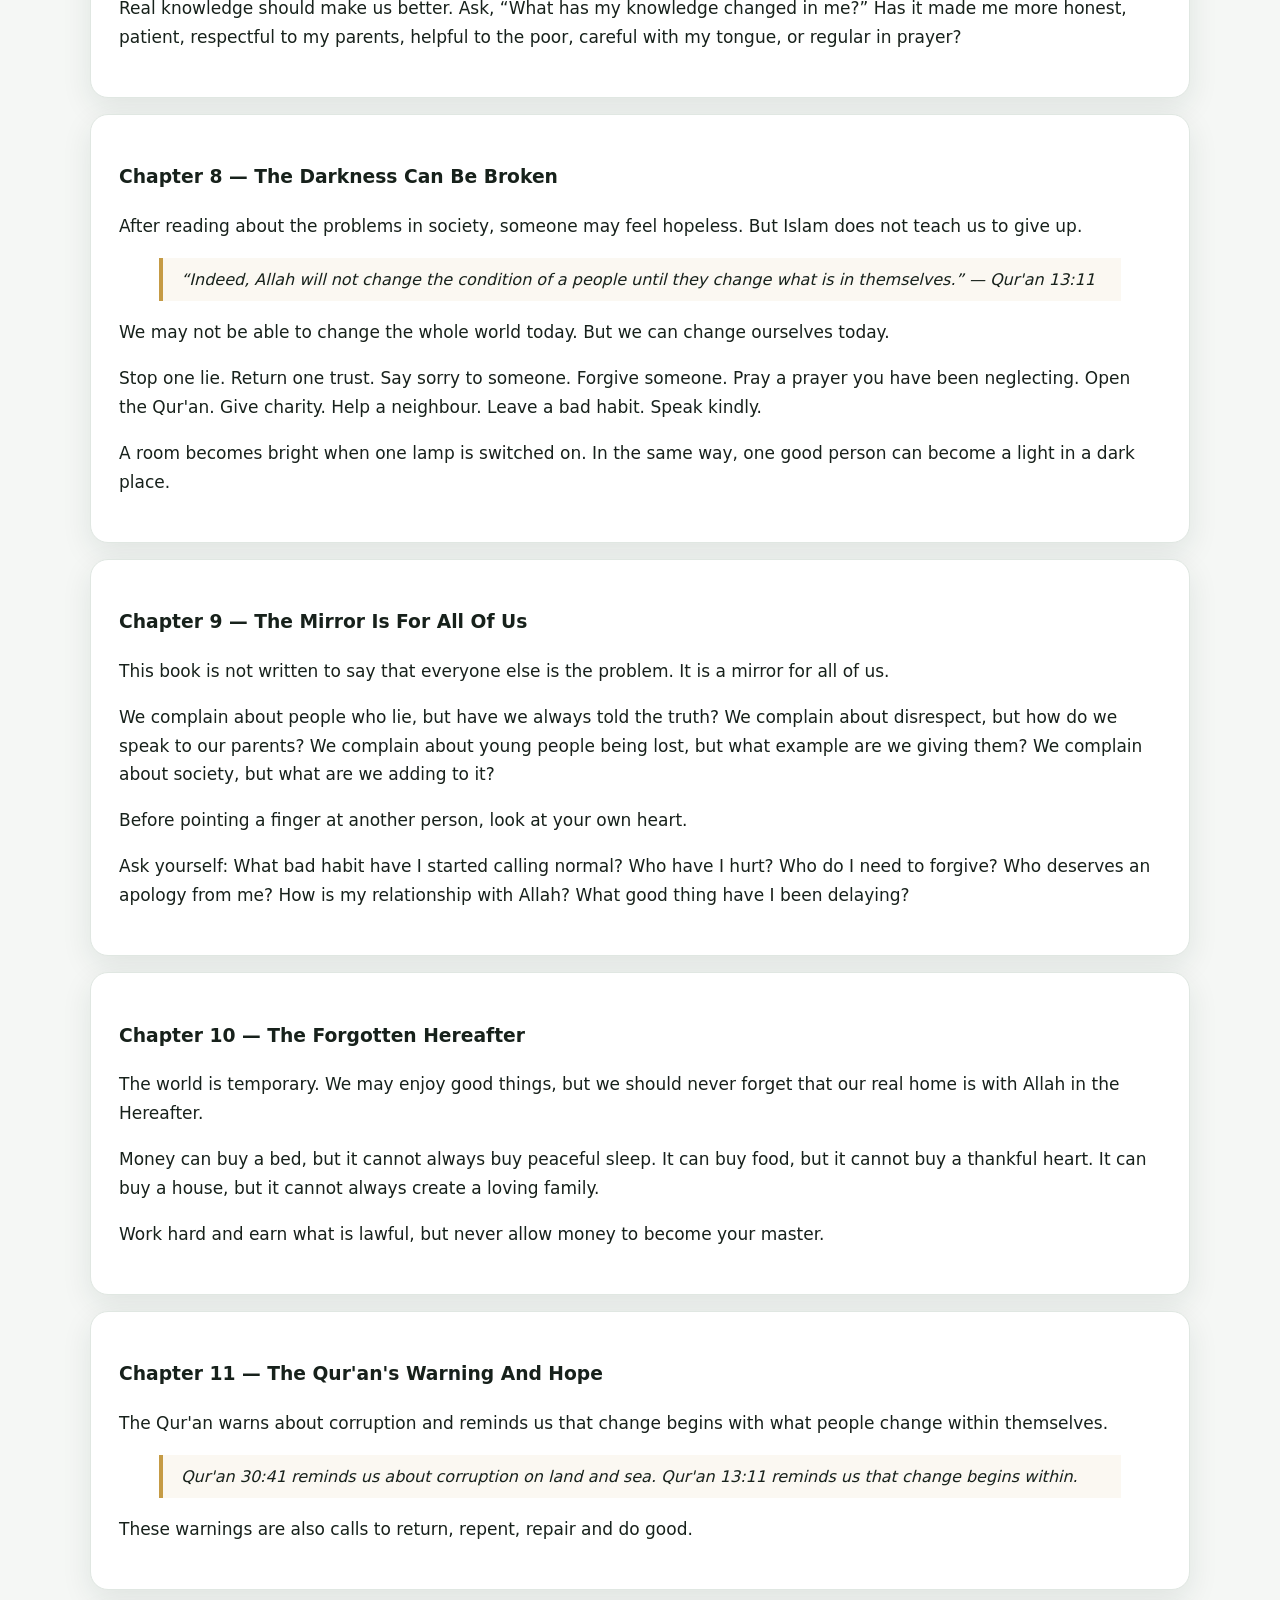
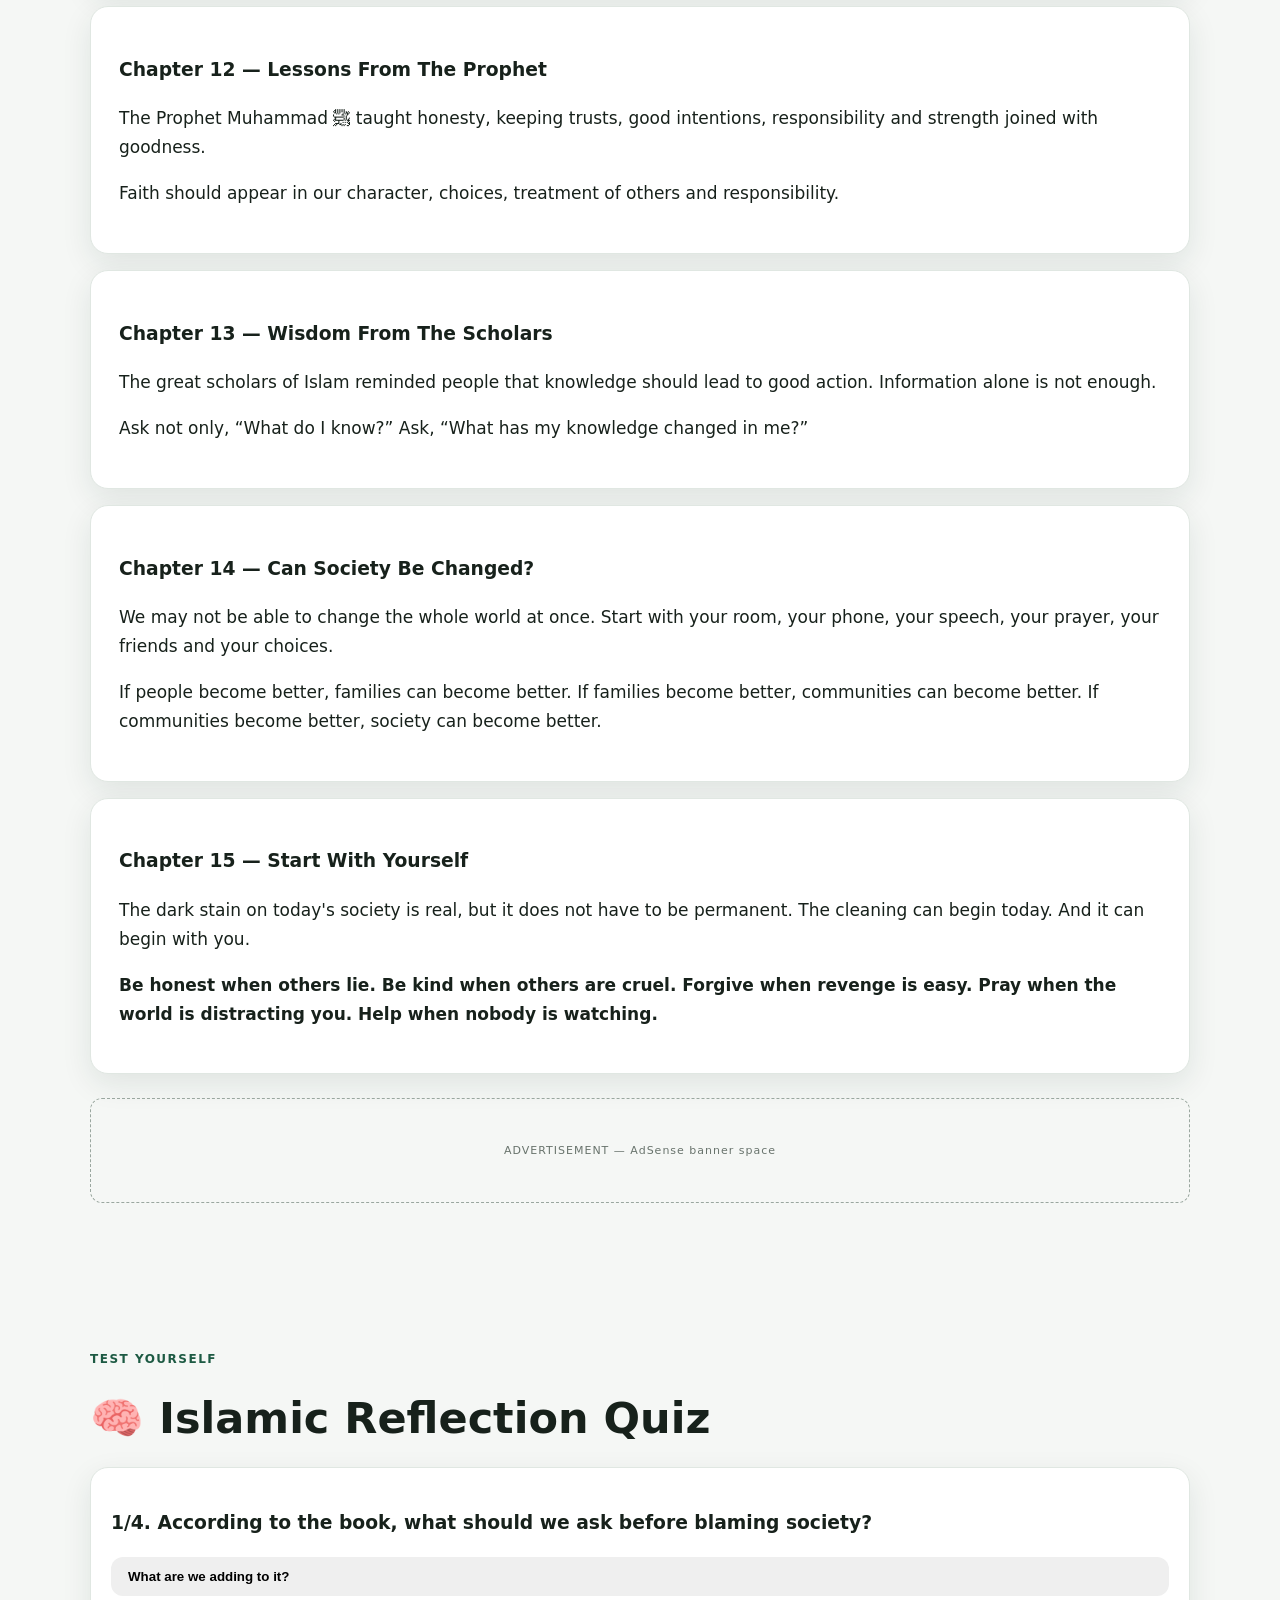
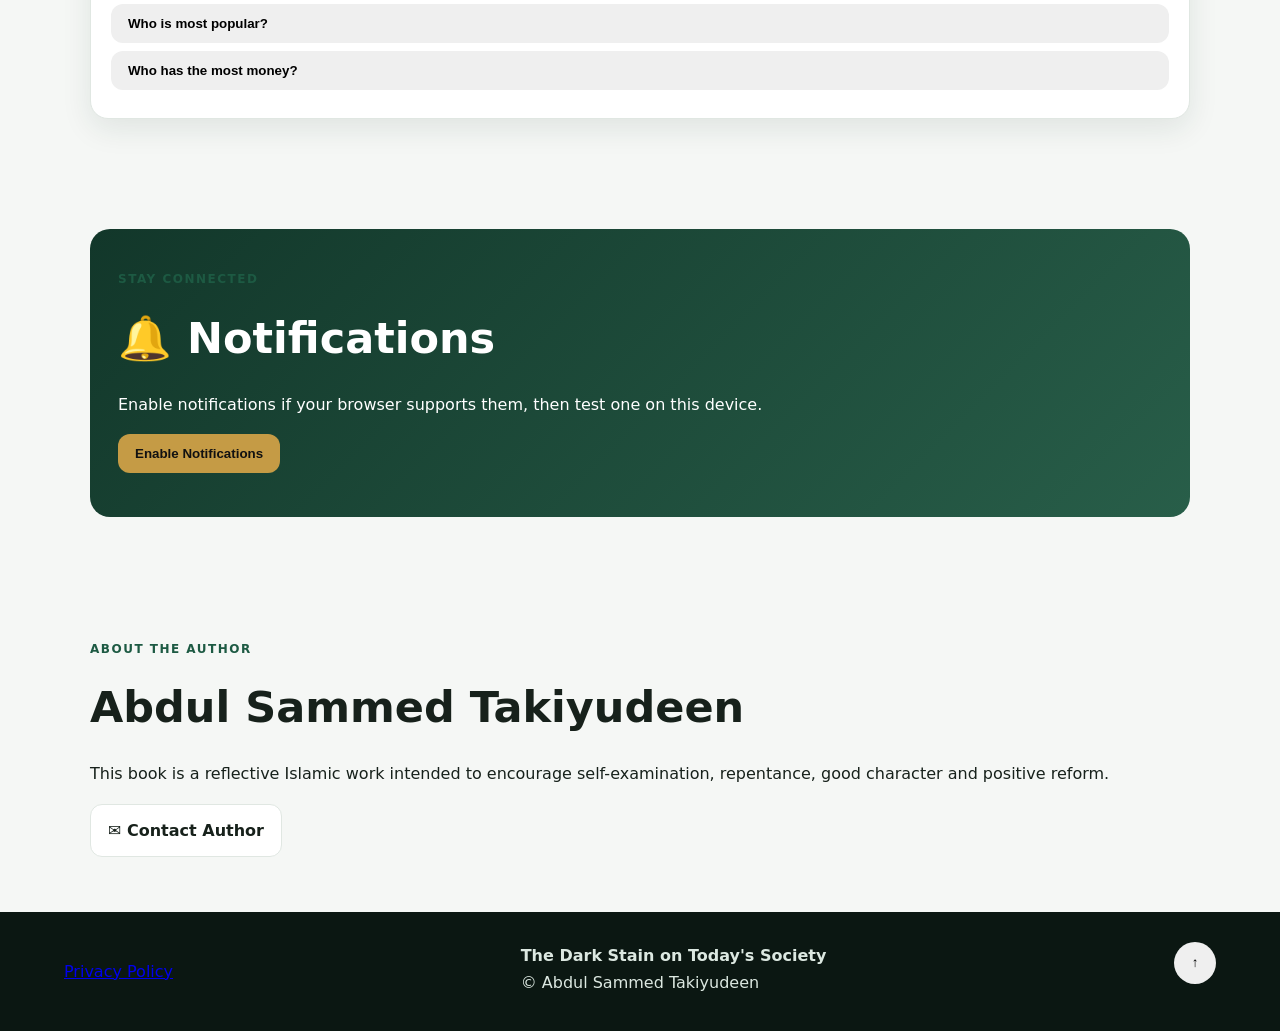
==== commit 2b4d14cc: "Add link to Past Questions in the navigation" ====
--- a/index.html
+++ b/index.html
@@ -33,6 +33,7 @@
   <a href="#home">Home</a>
   <a href="#book">📖 Read</a>
   <a href="#features">✨ Features</a>
+  <a href="#past-questions">📝 Past Questions</a>
   <a href="./daily-challenge.html">🌙 Daily Challenge</a>
   <a href="#about">About</a>
   <a href="./privacy.html">🔐 Privacy</a>
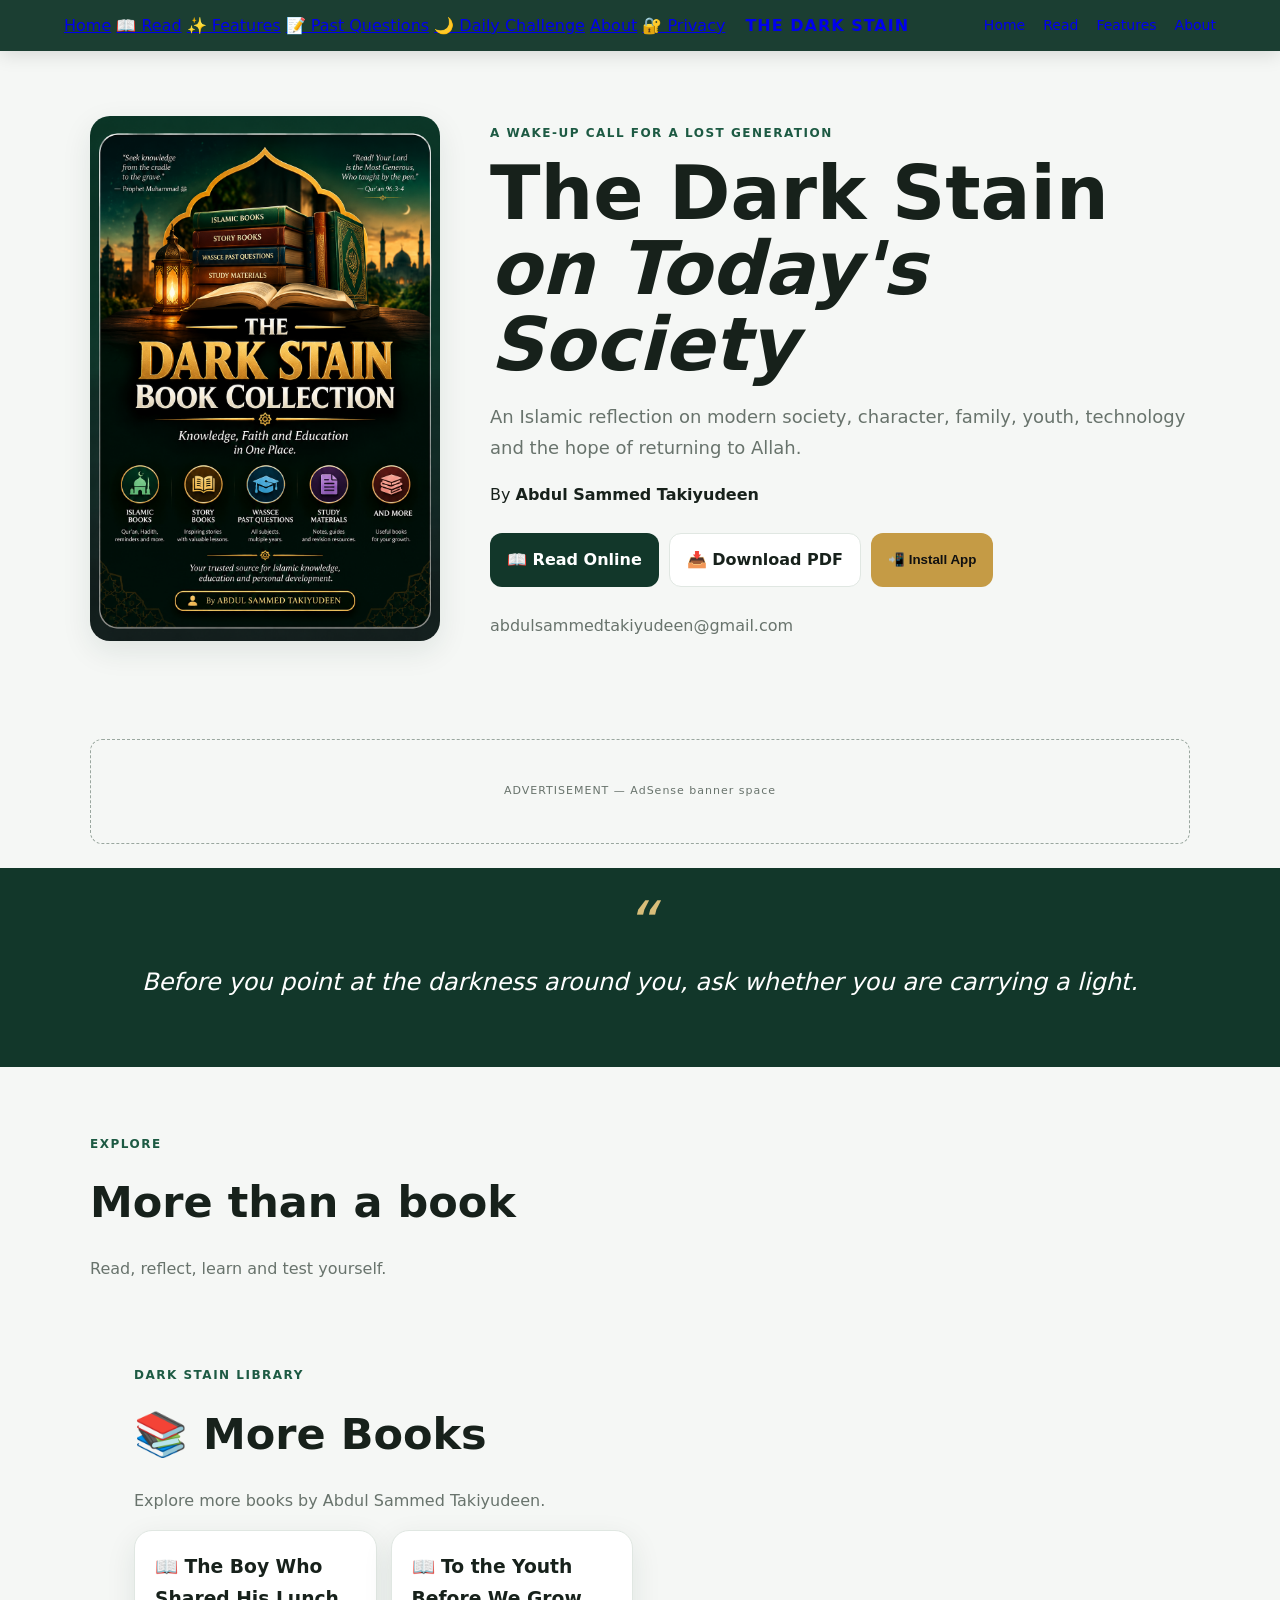
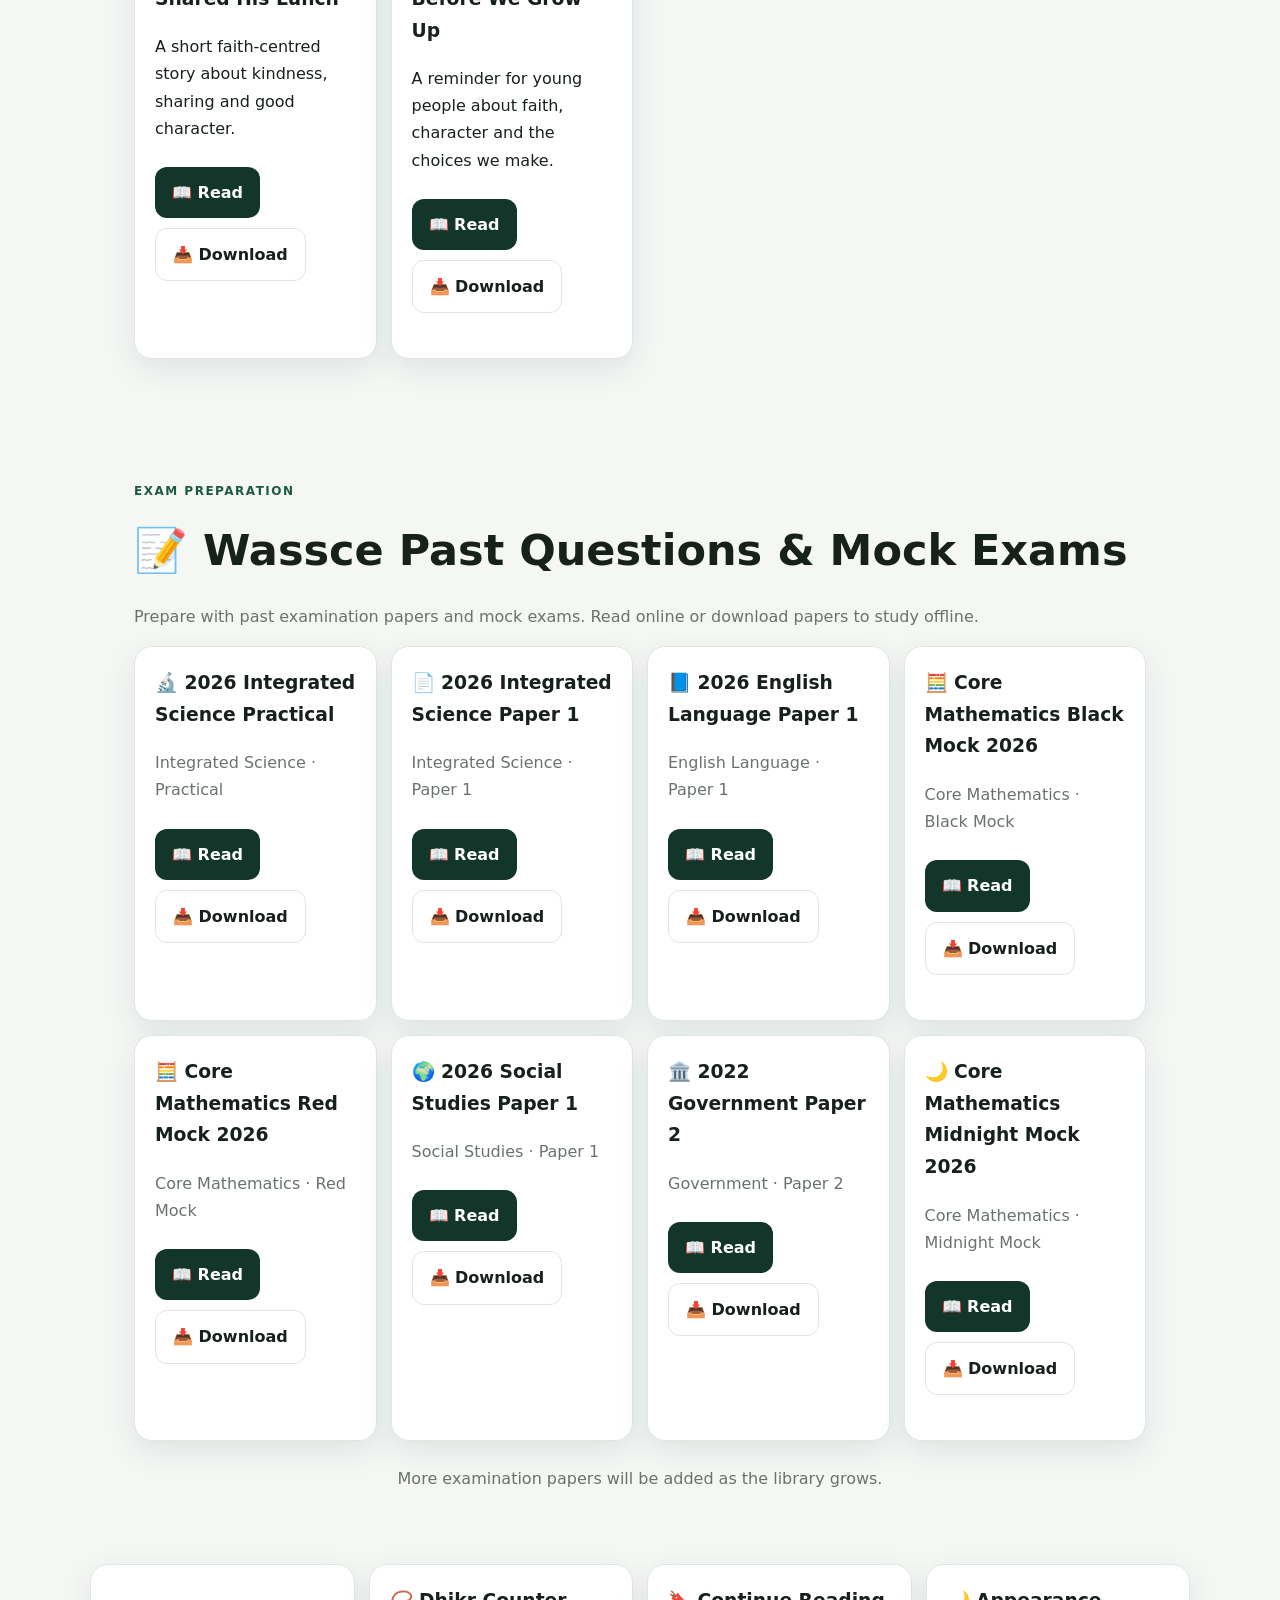
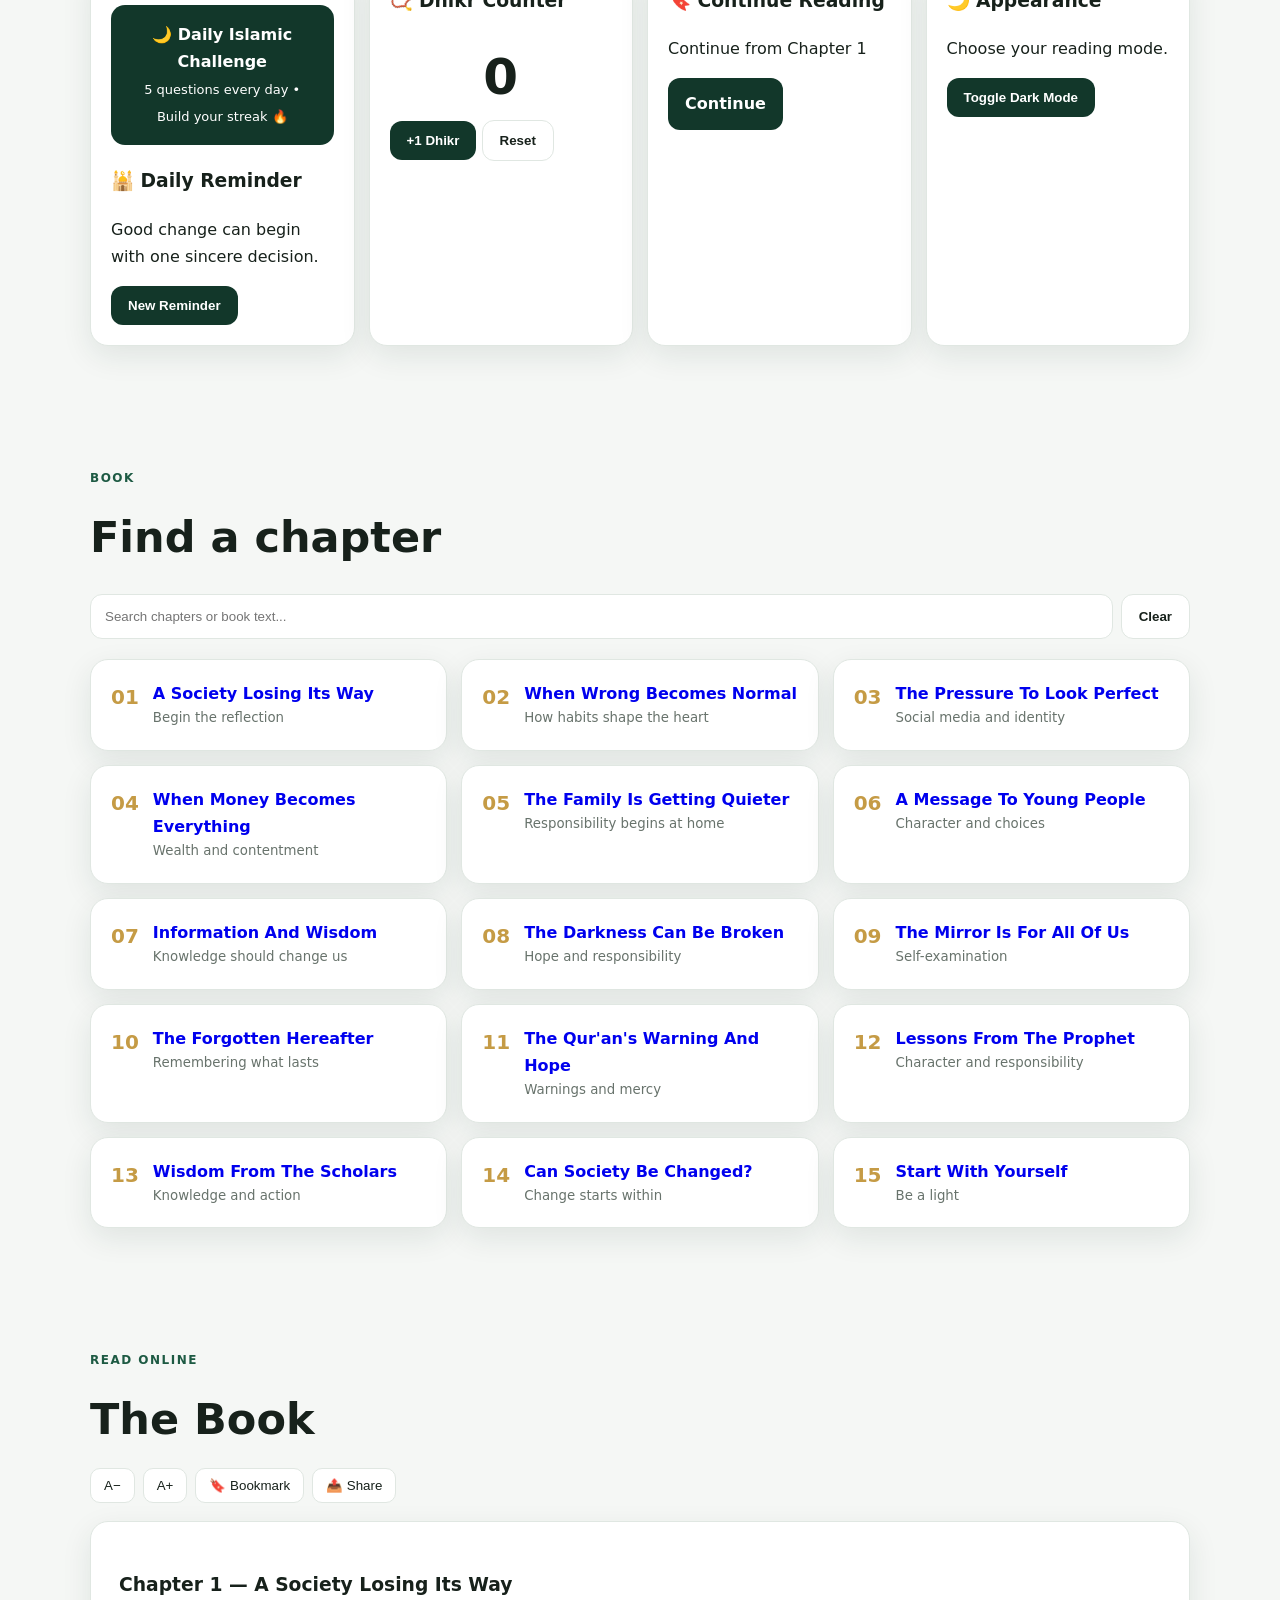
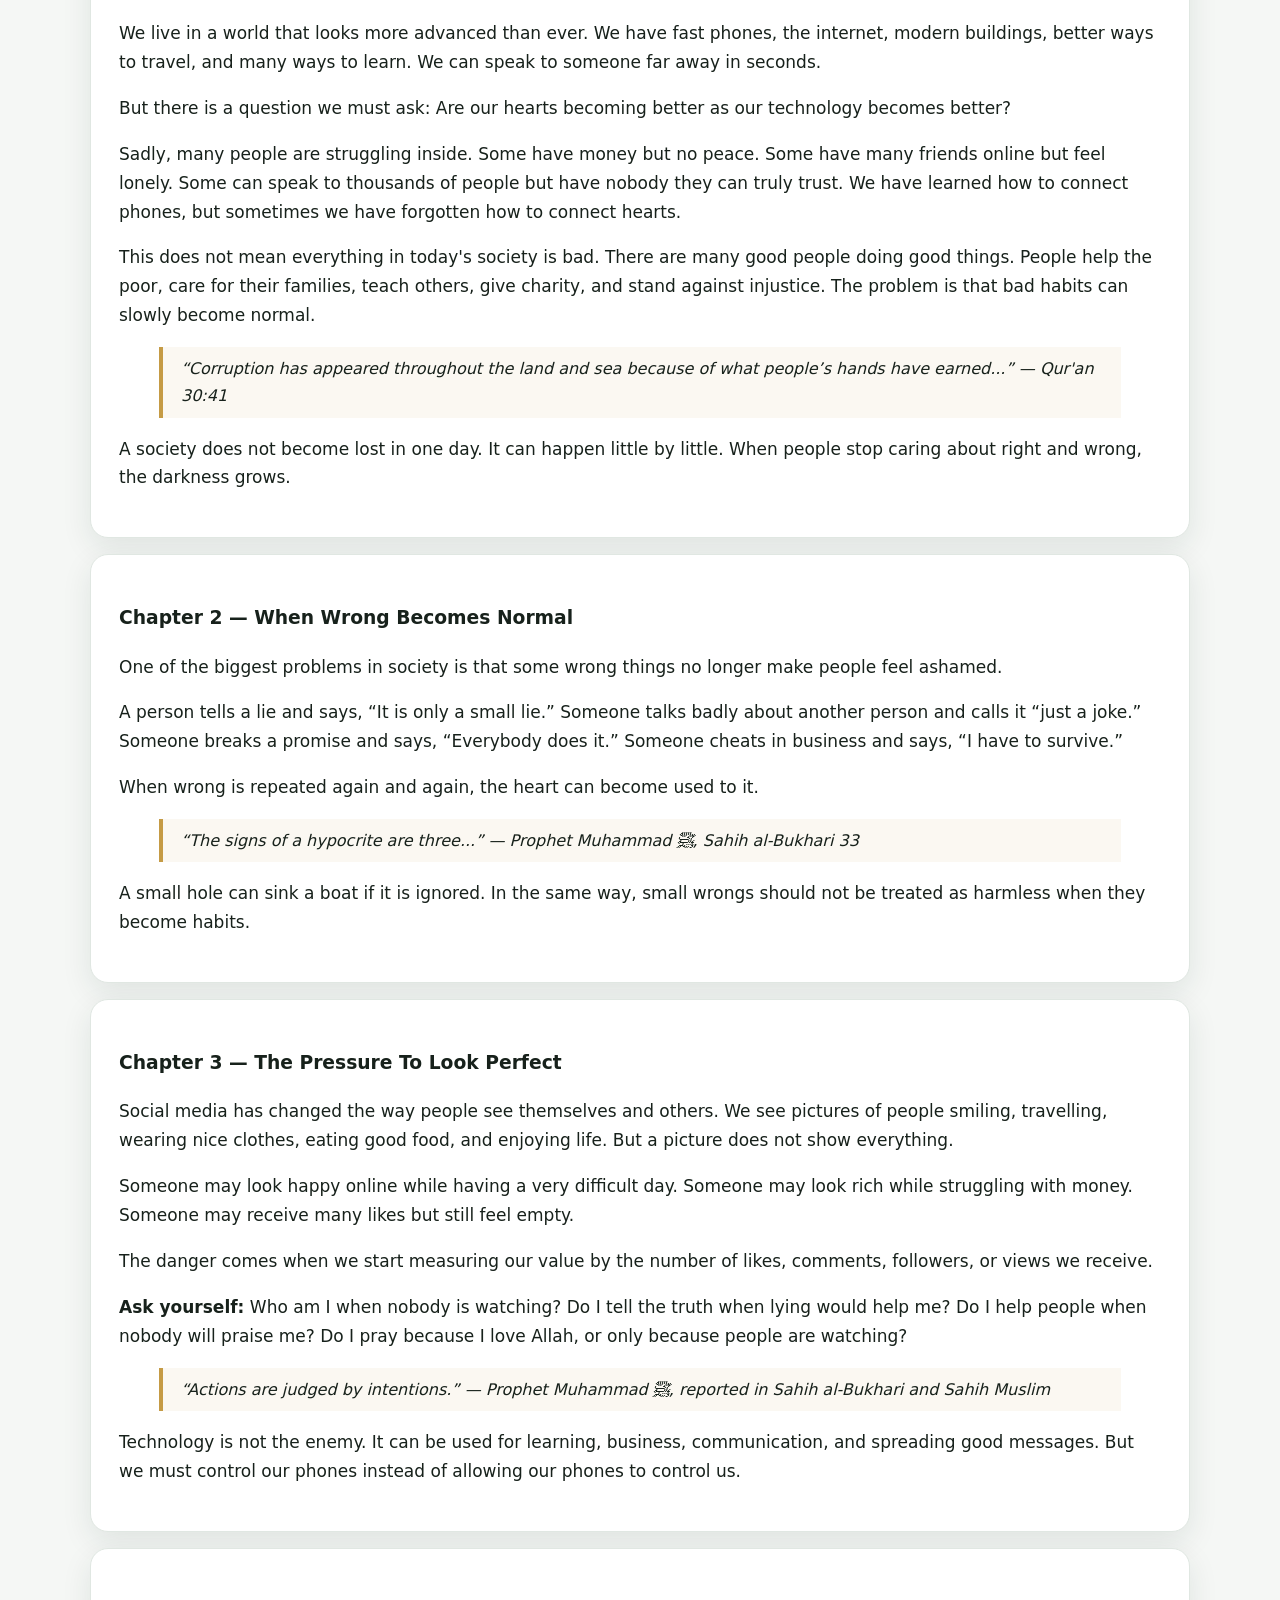
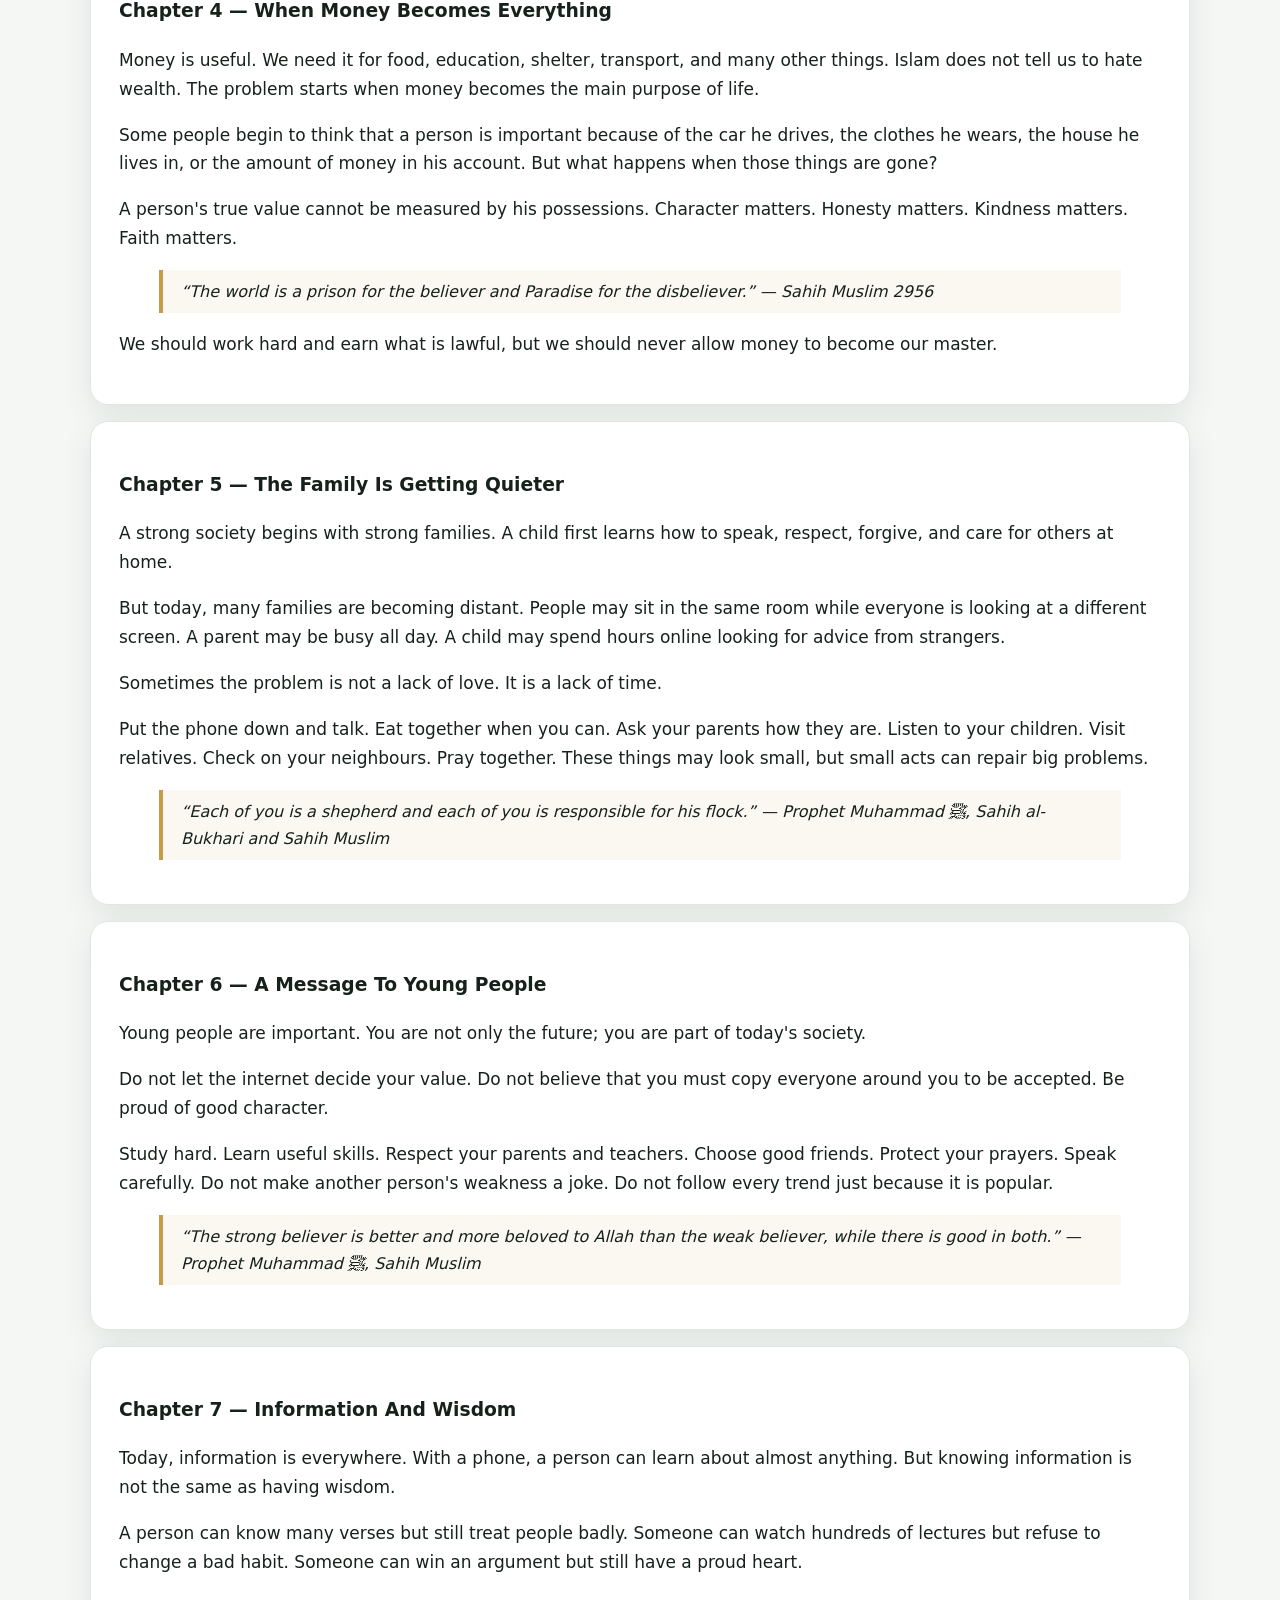
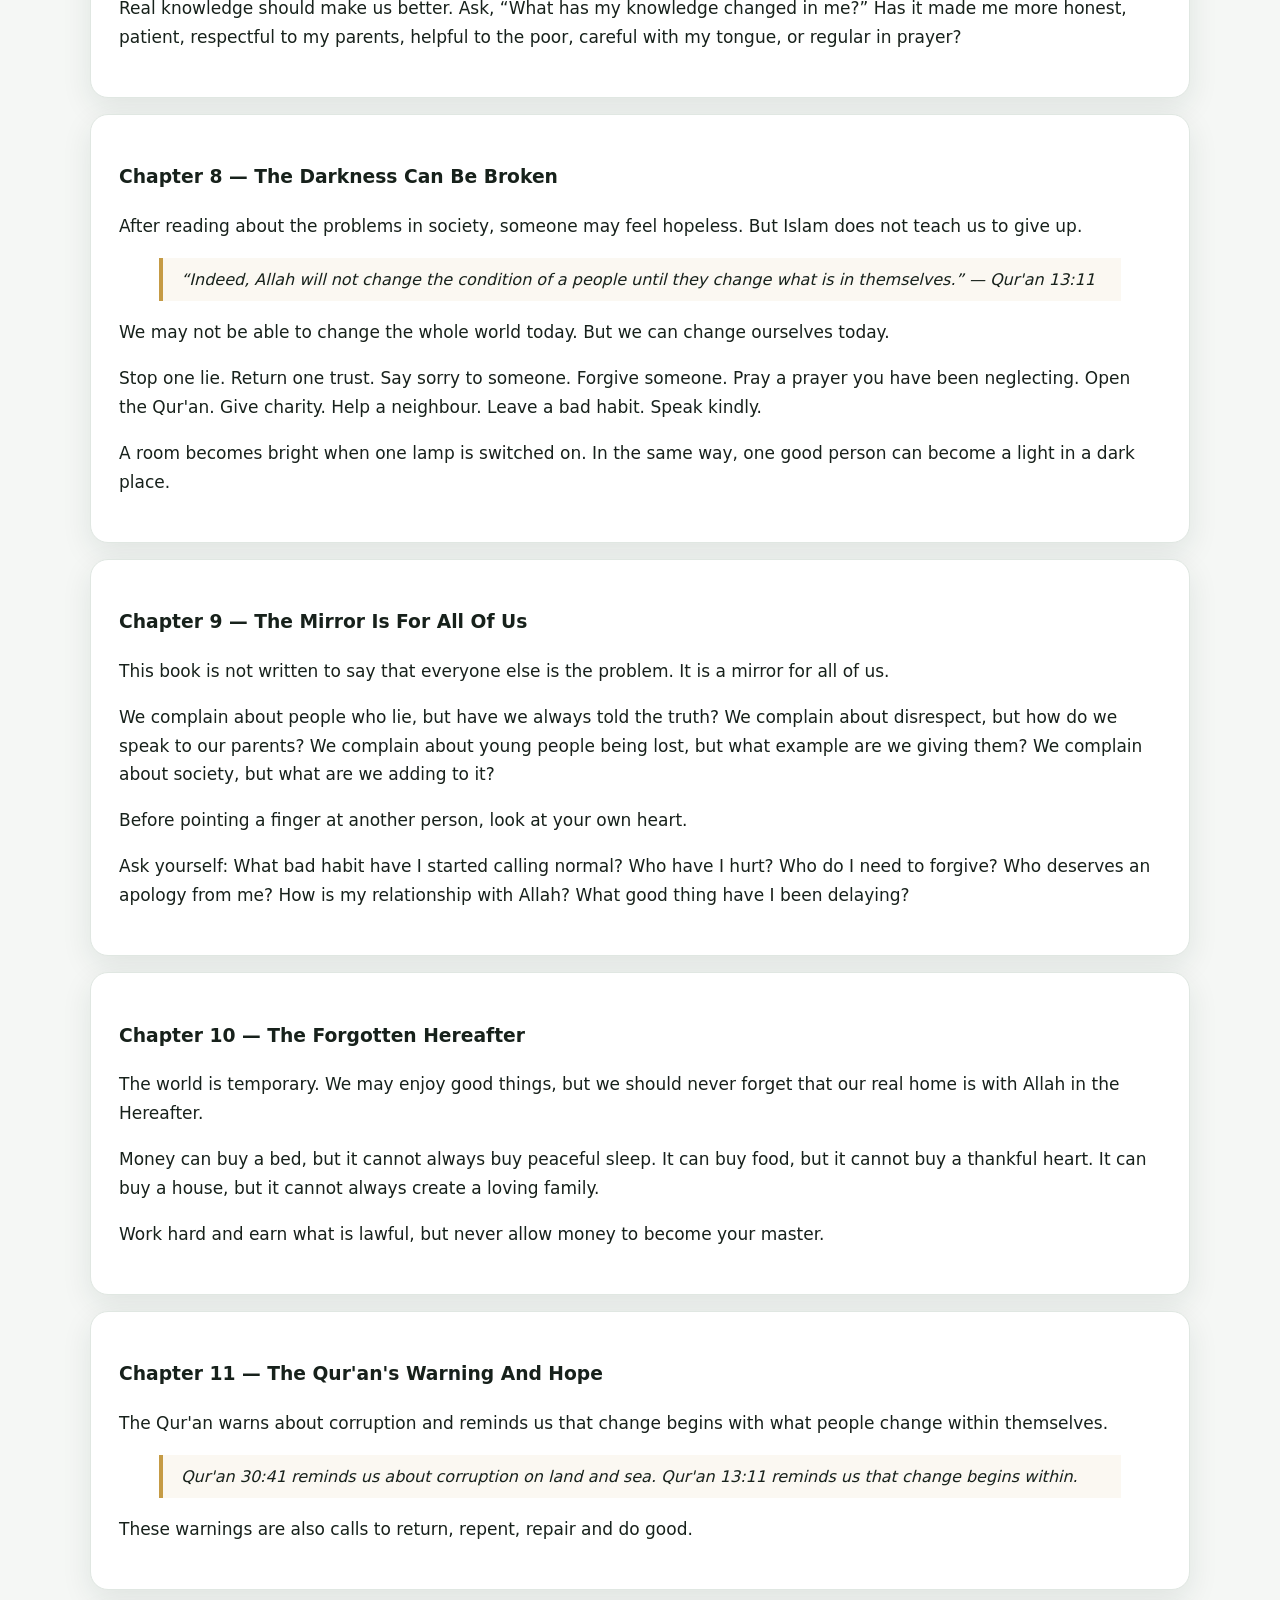
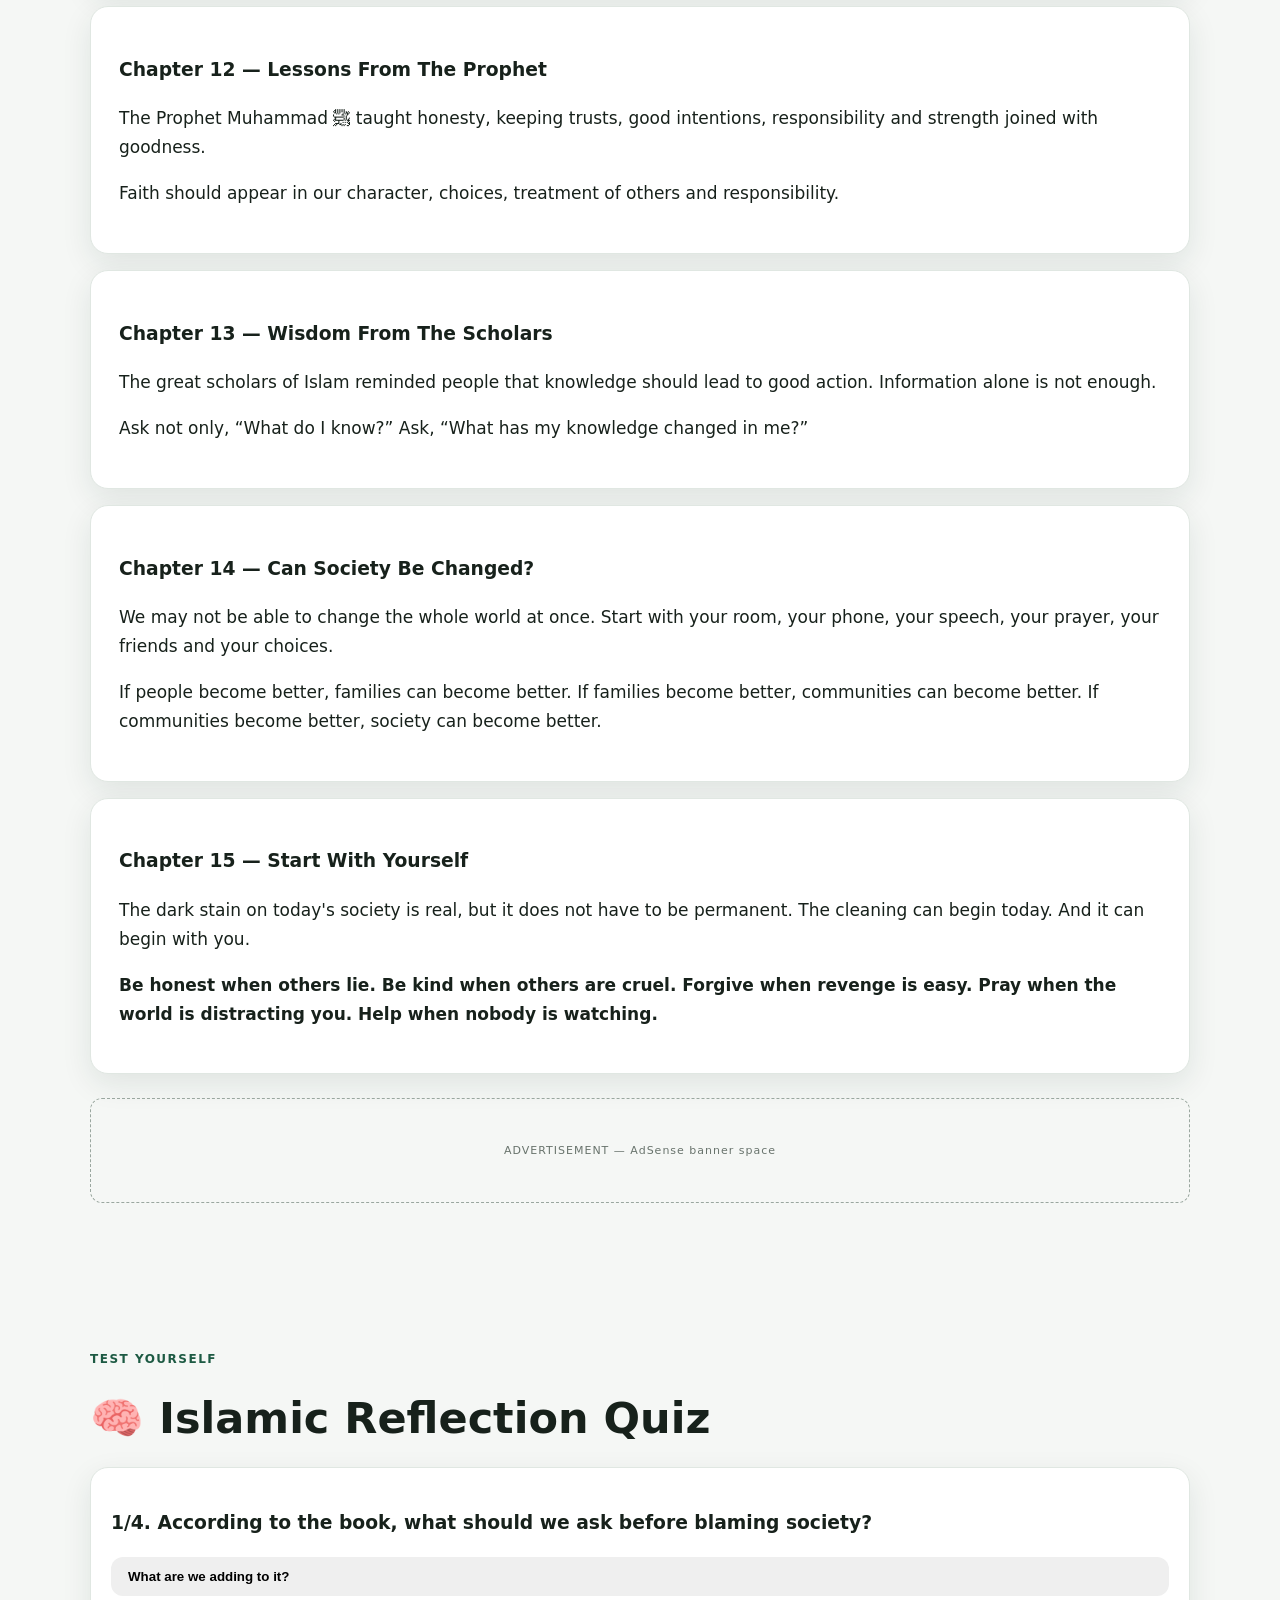
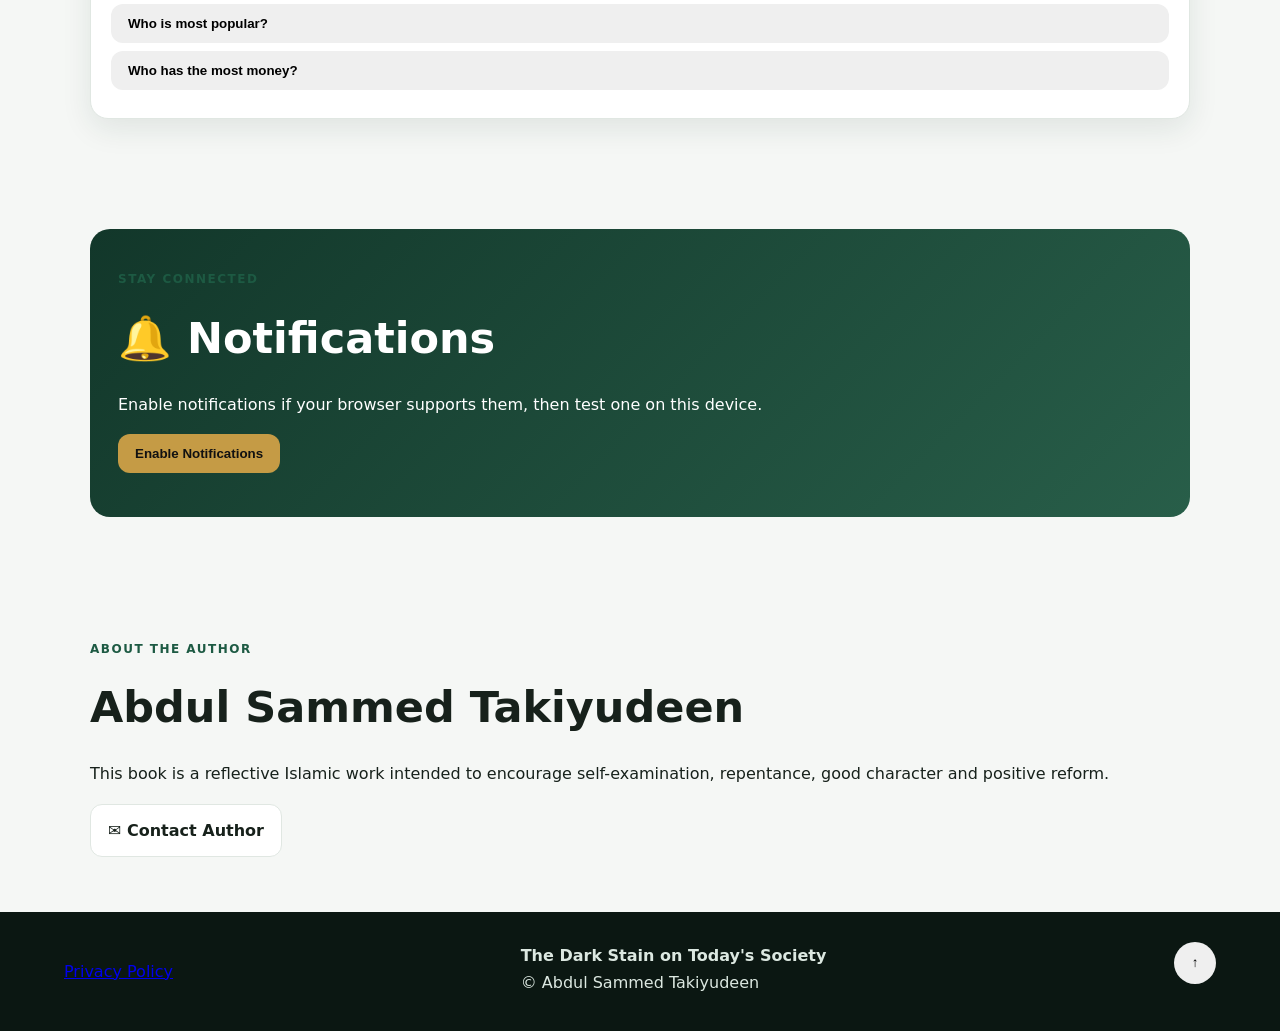
==== commit ac0959e3: "Update heading for past questions section" ====
--- a/index.html
+++ b/index.html
@@ -101,7 +101,7 @@
 <section class="section container" id="past-questions">
 
   <p class="label">EXAM PREPARATION</p>
-  <h2>📝 Past Questions & Mock Exams</h2>
+  <h2>📝 Wassce Past Questions & Mock Exams</h2>
 
   <p class="muted">
     Prepare with past examination papers and mock exams.
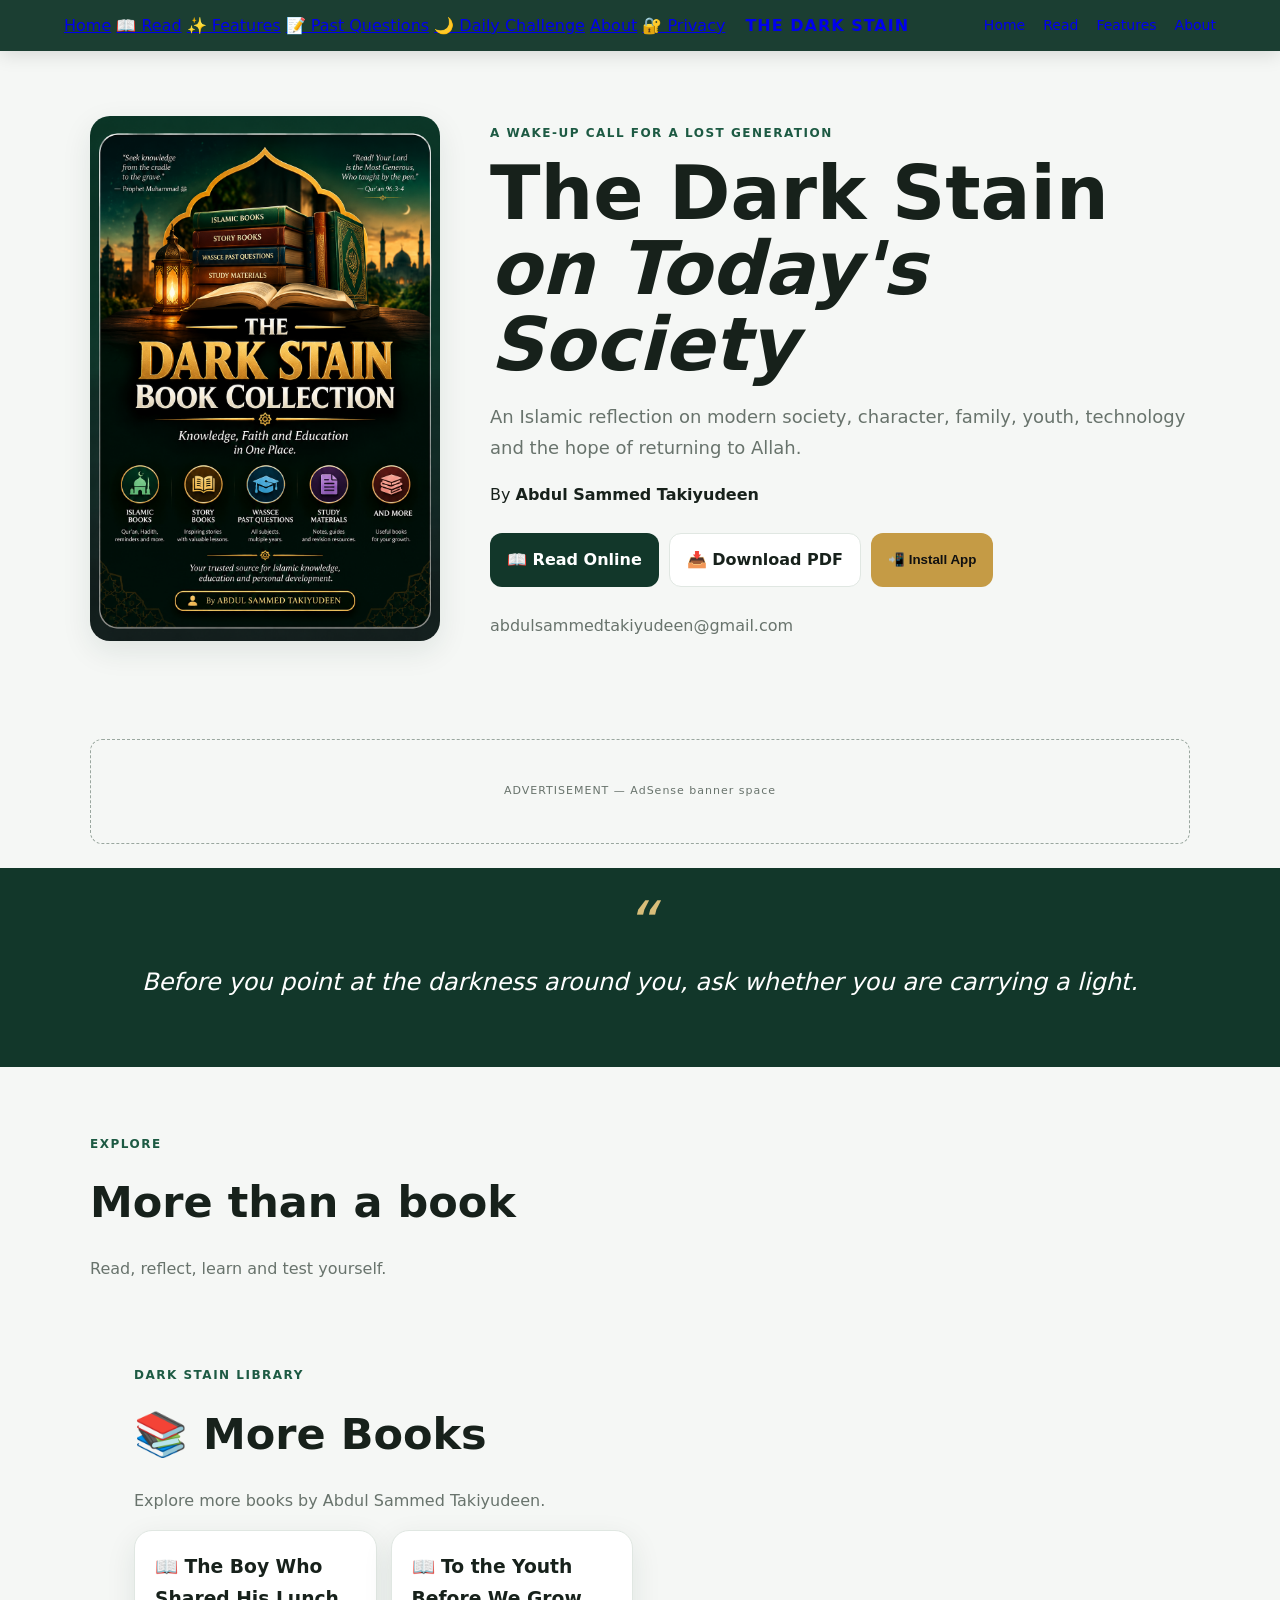
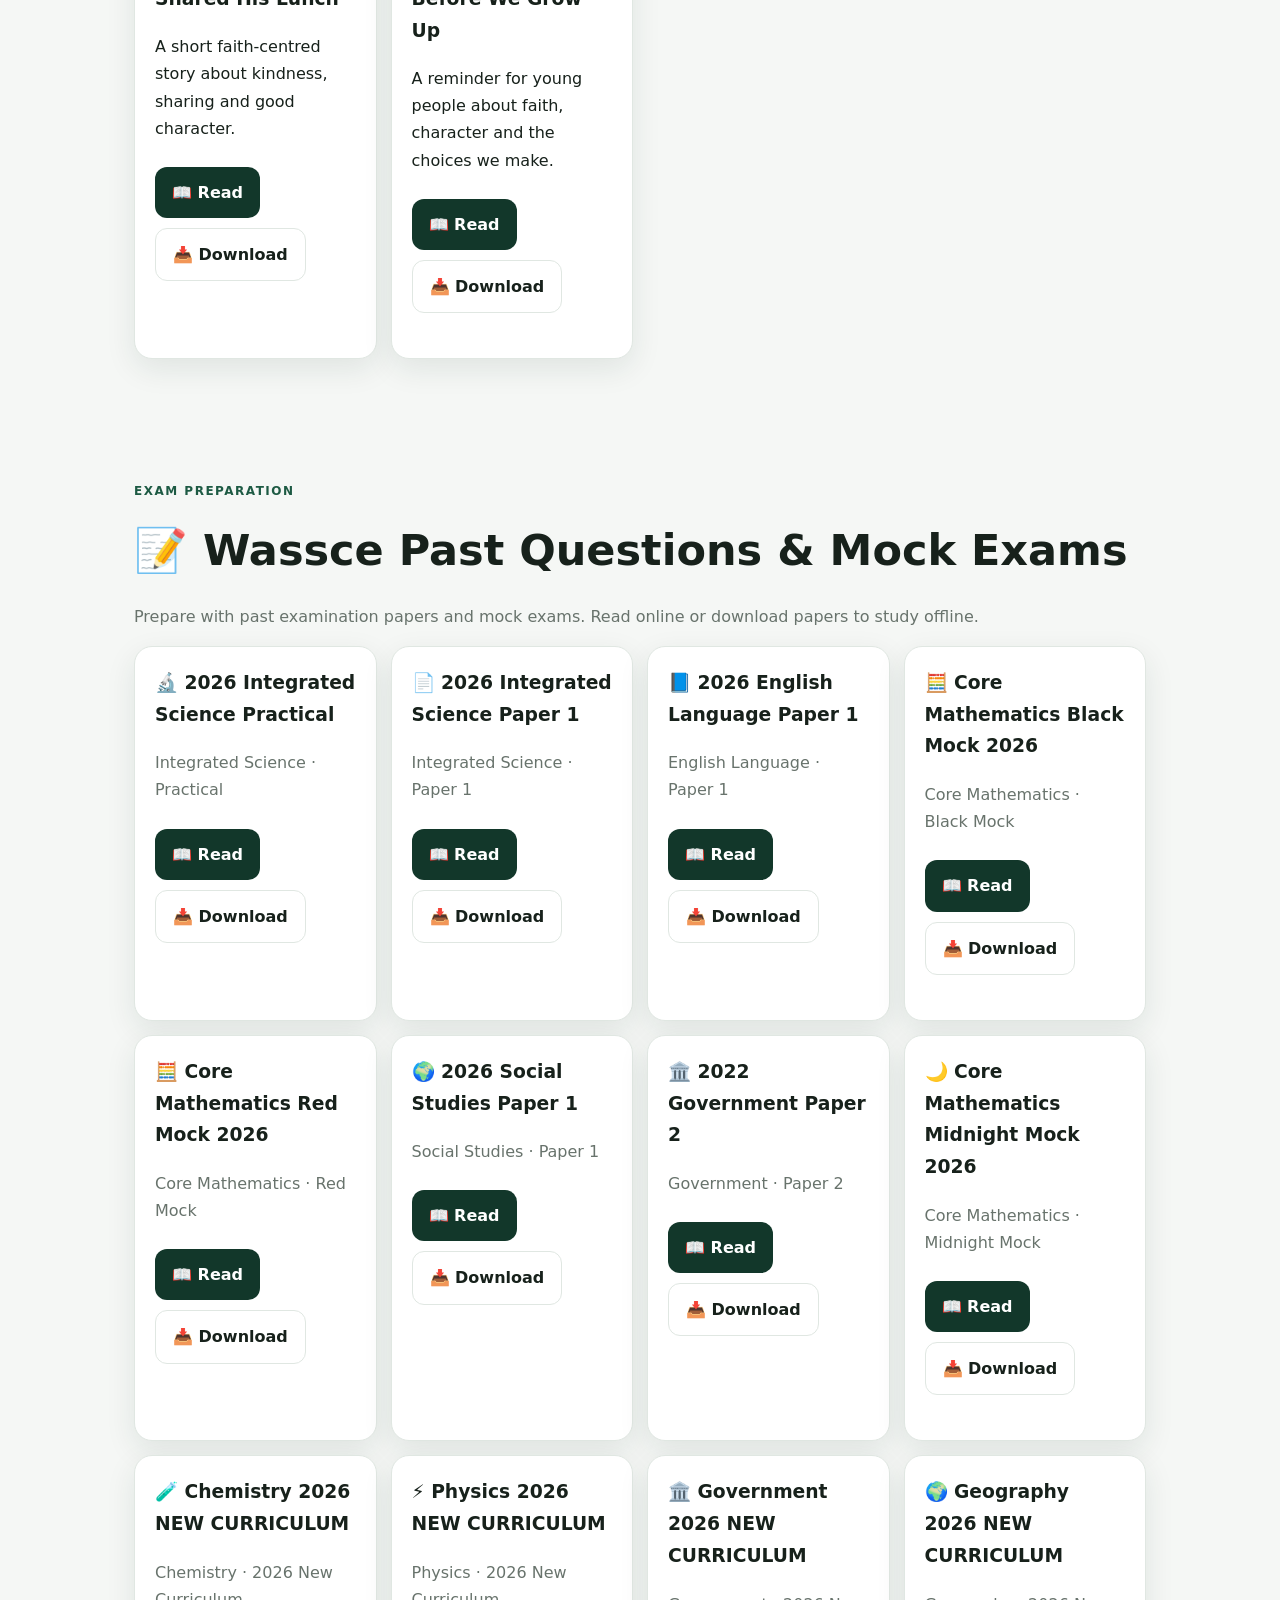
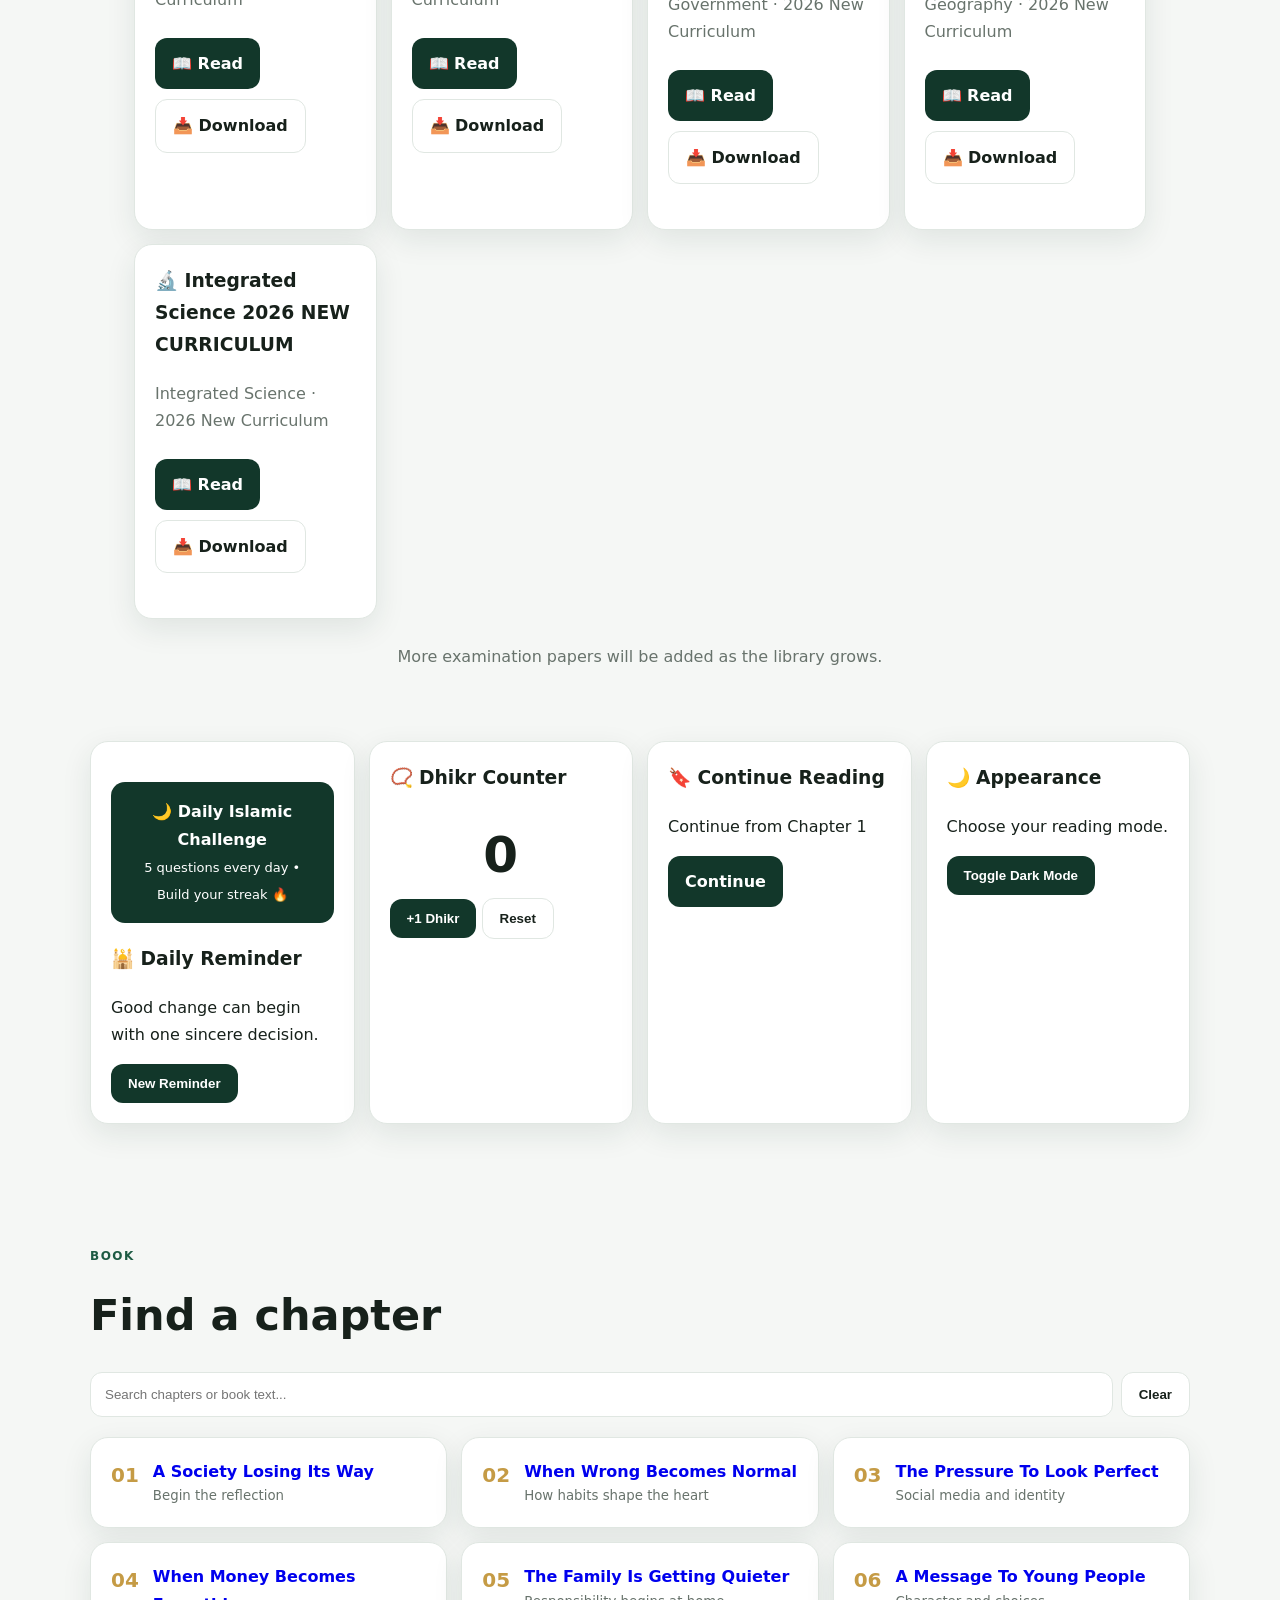
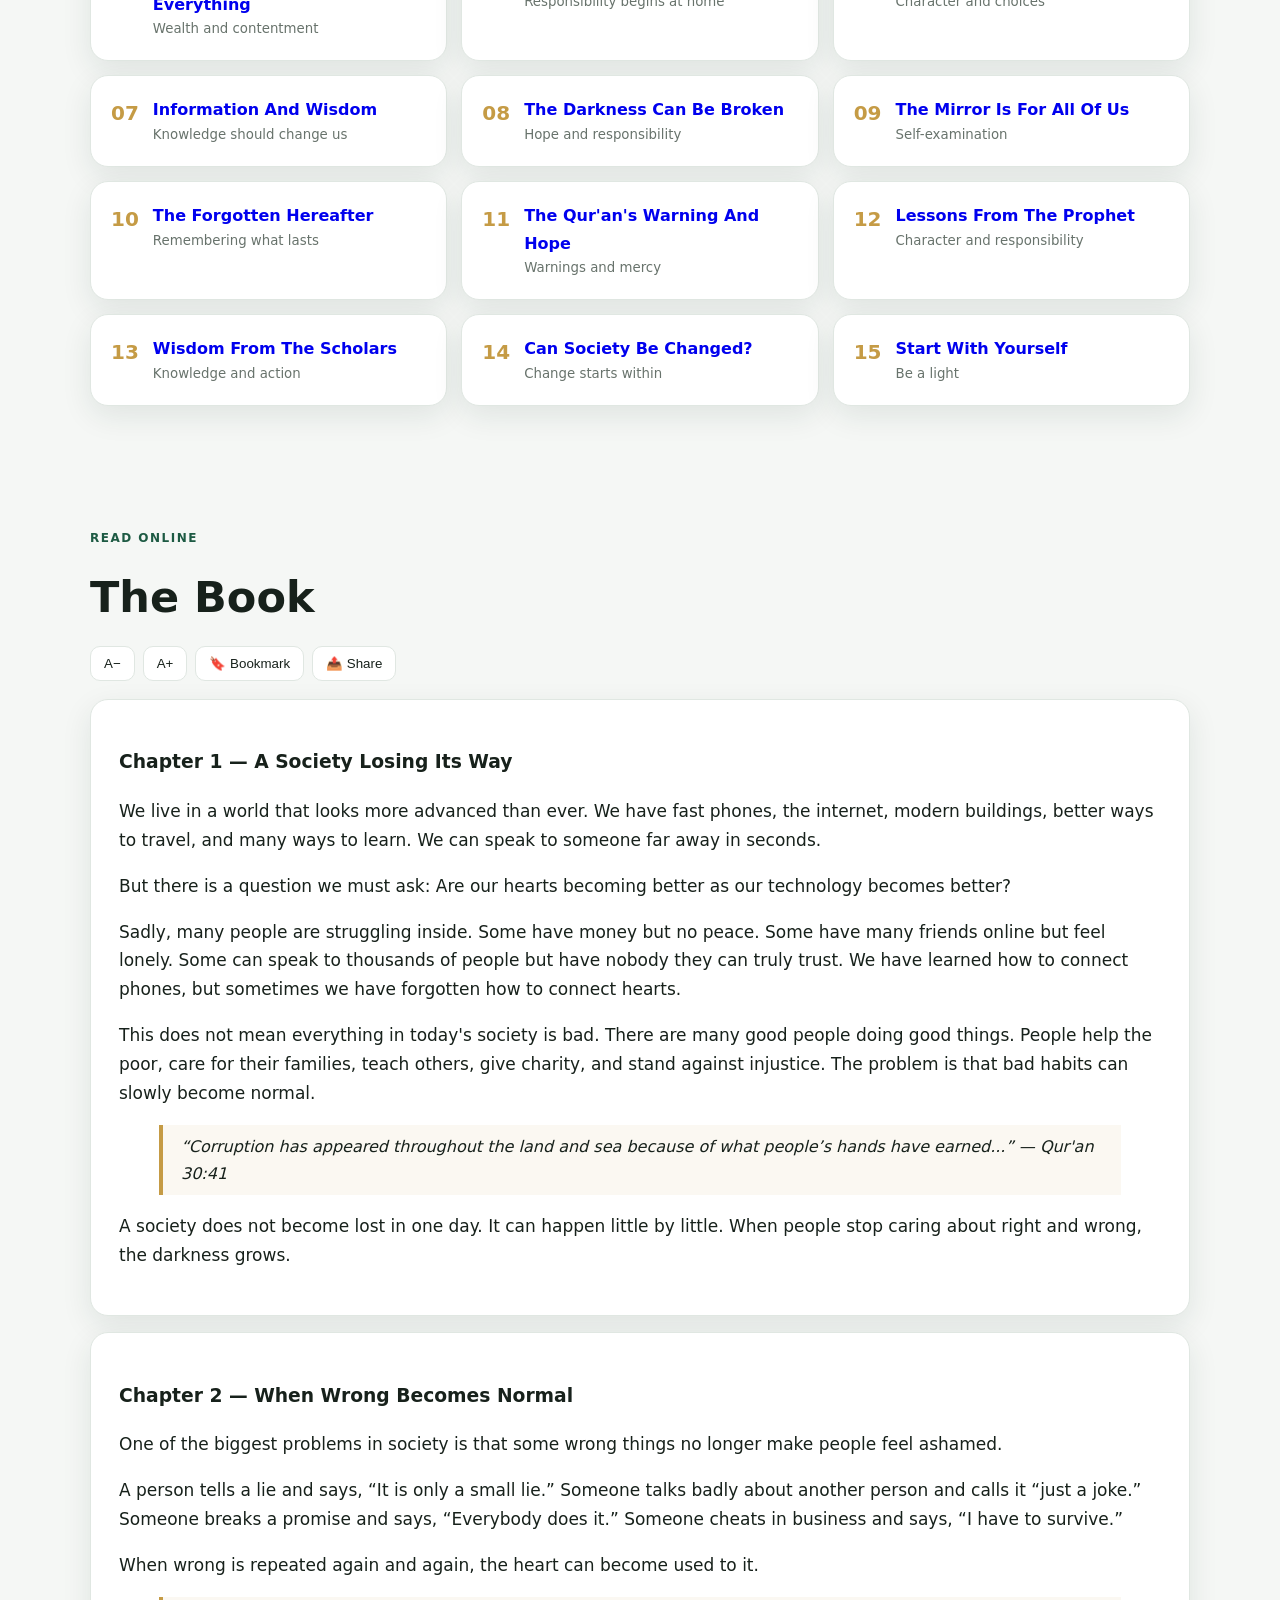
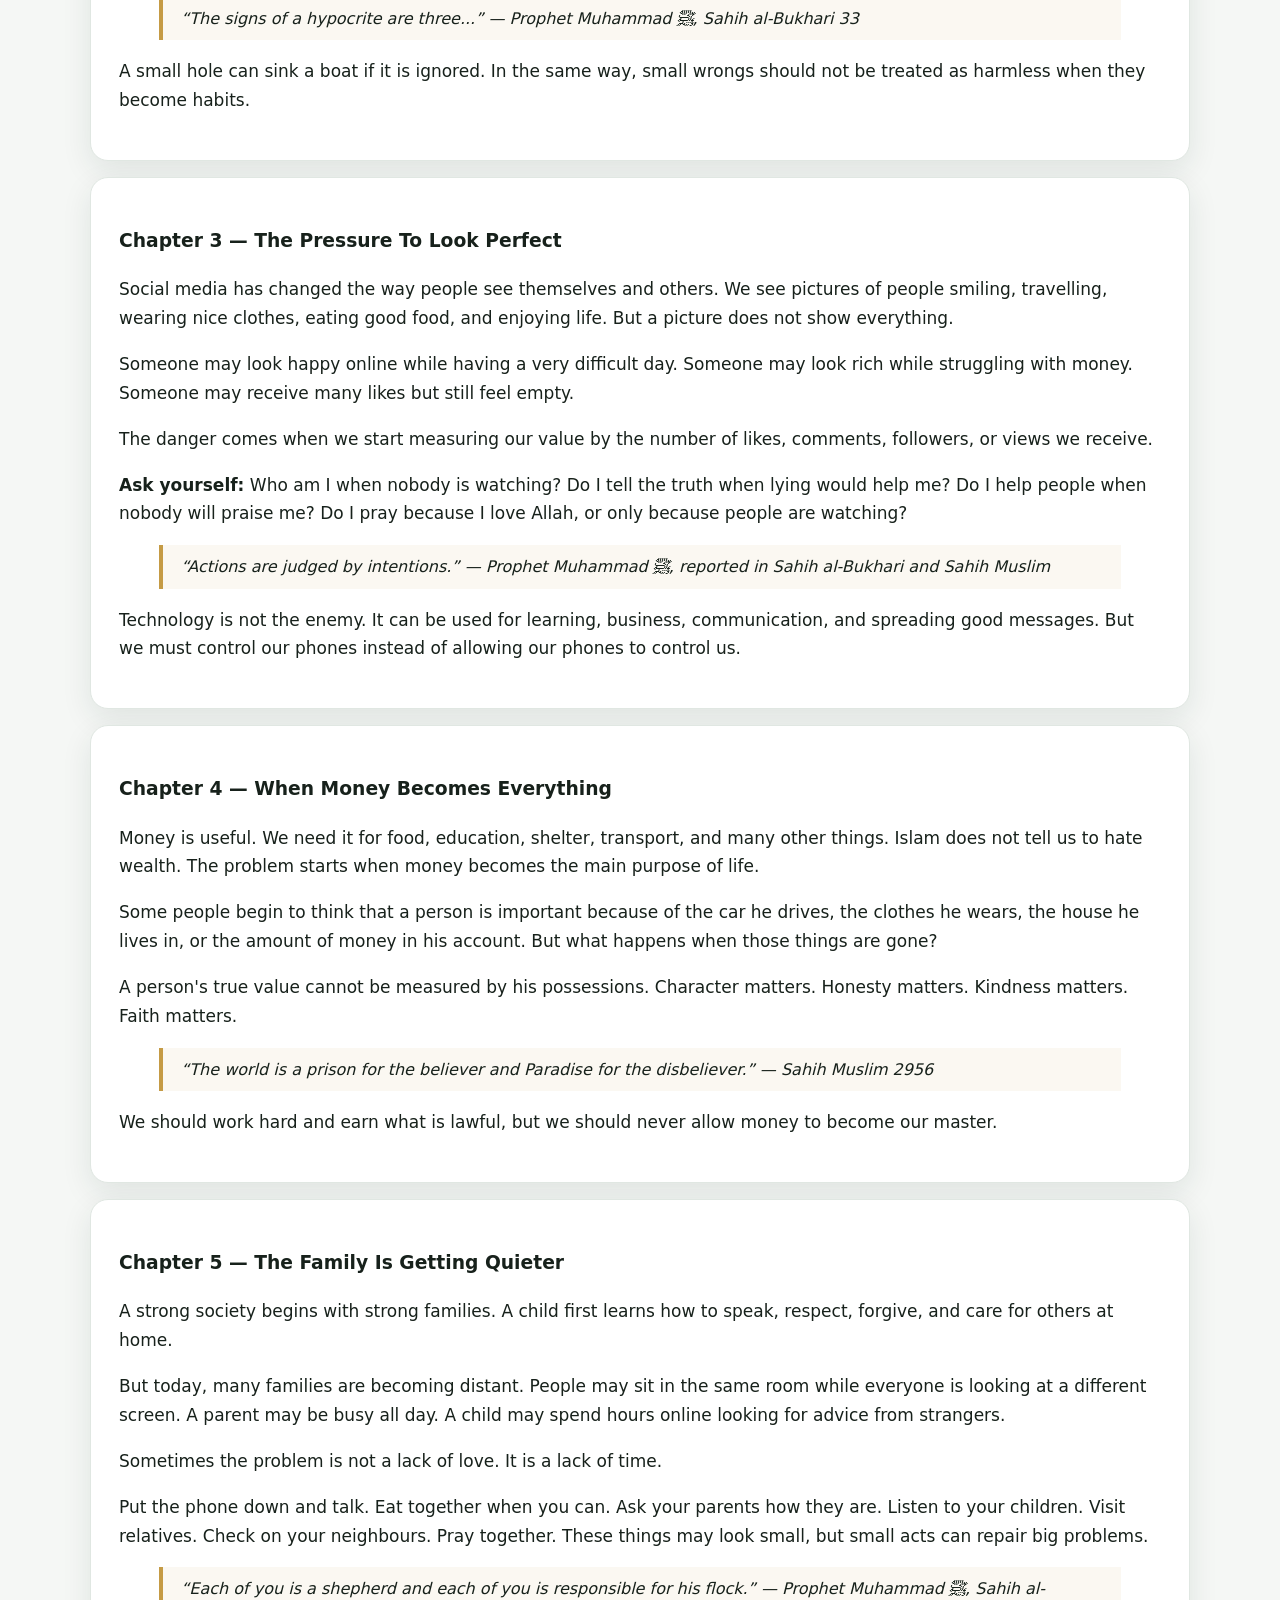
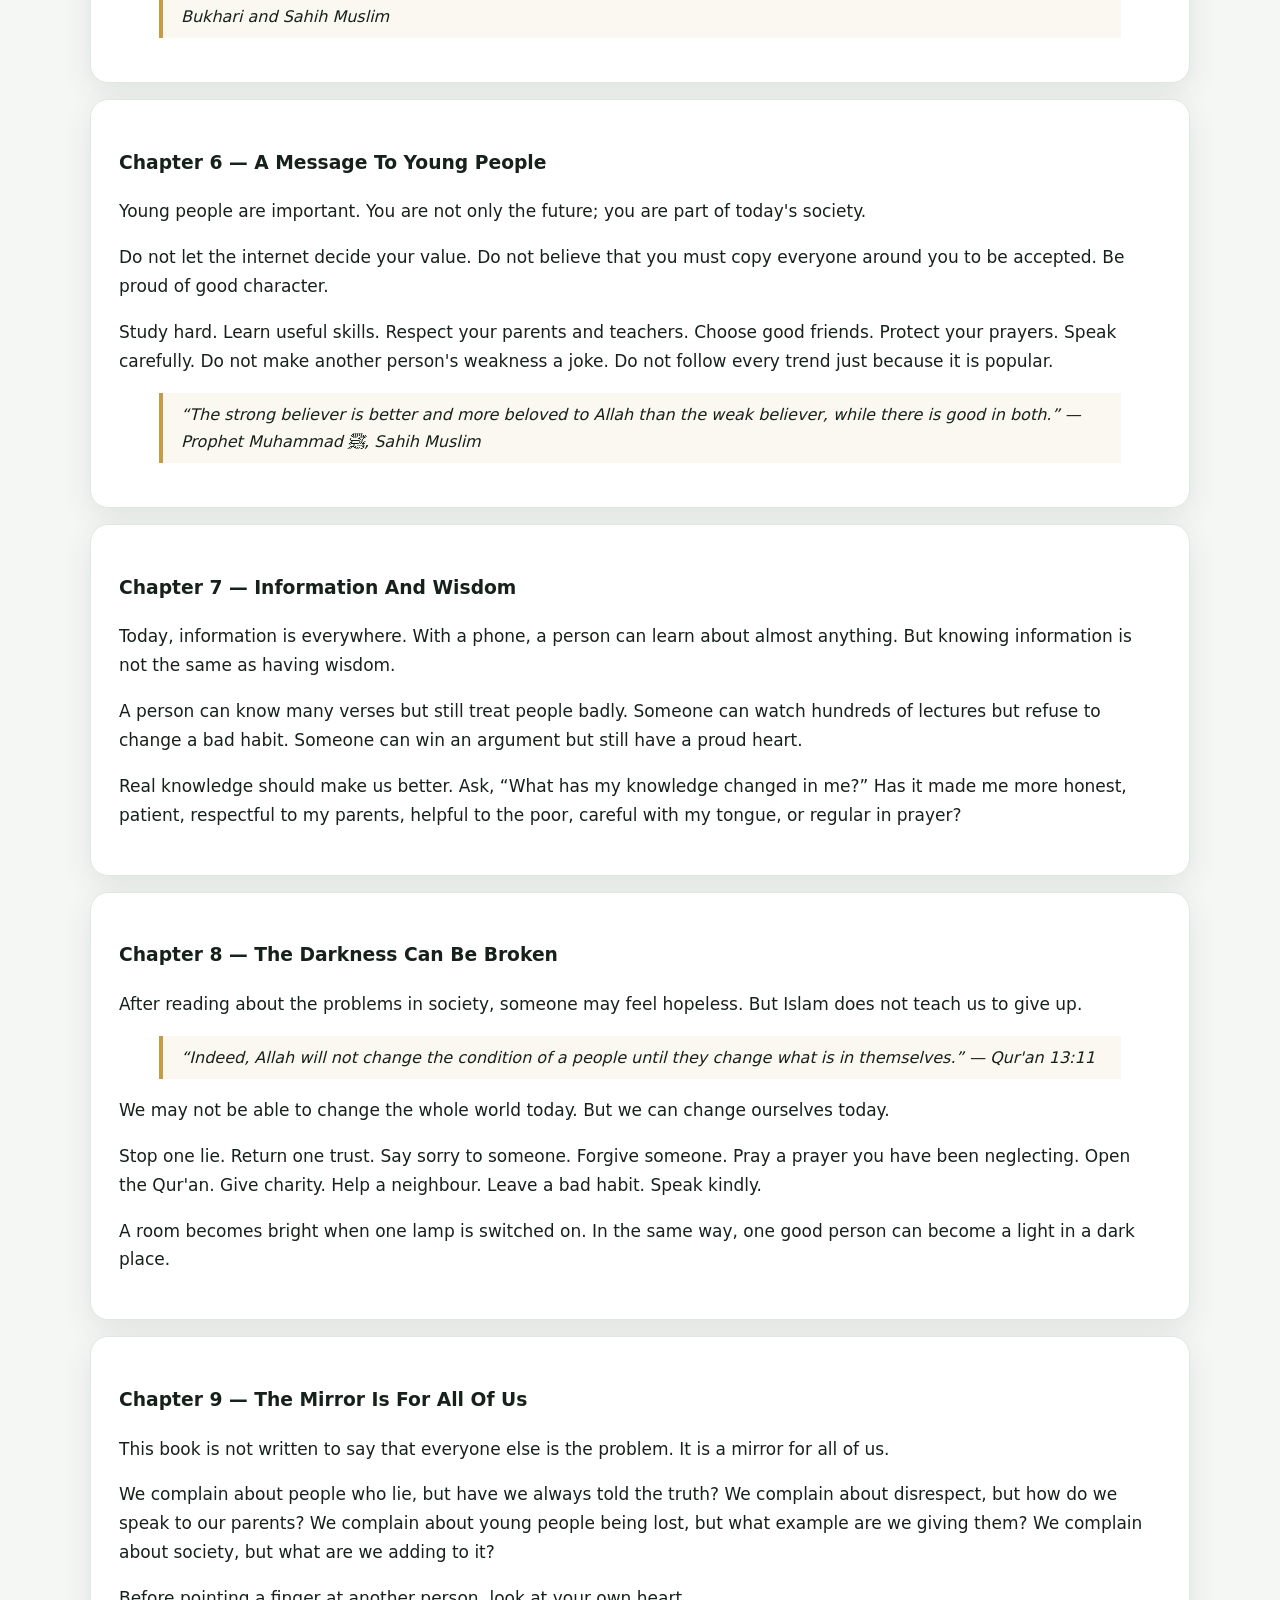
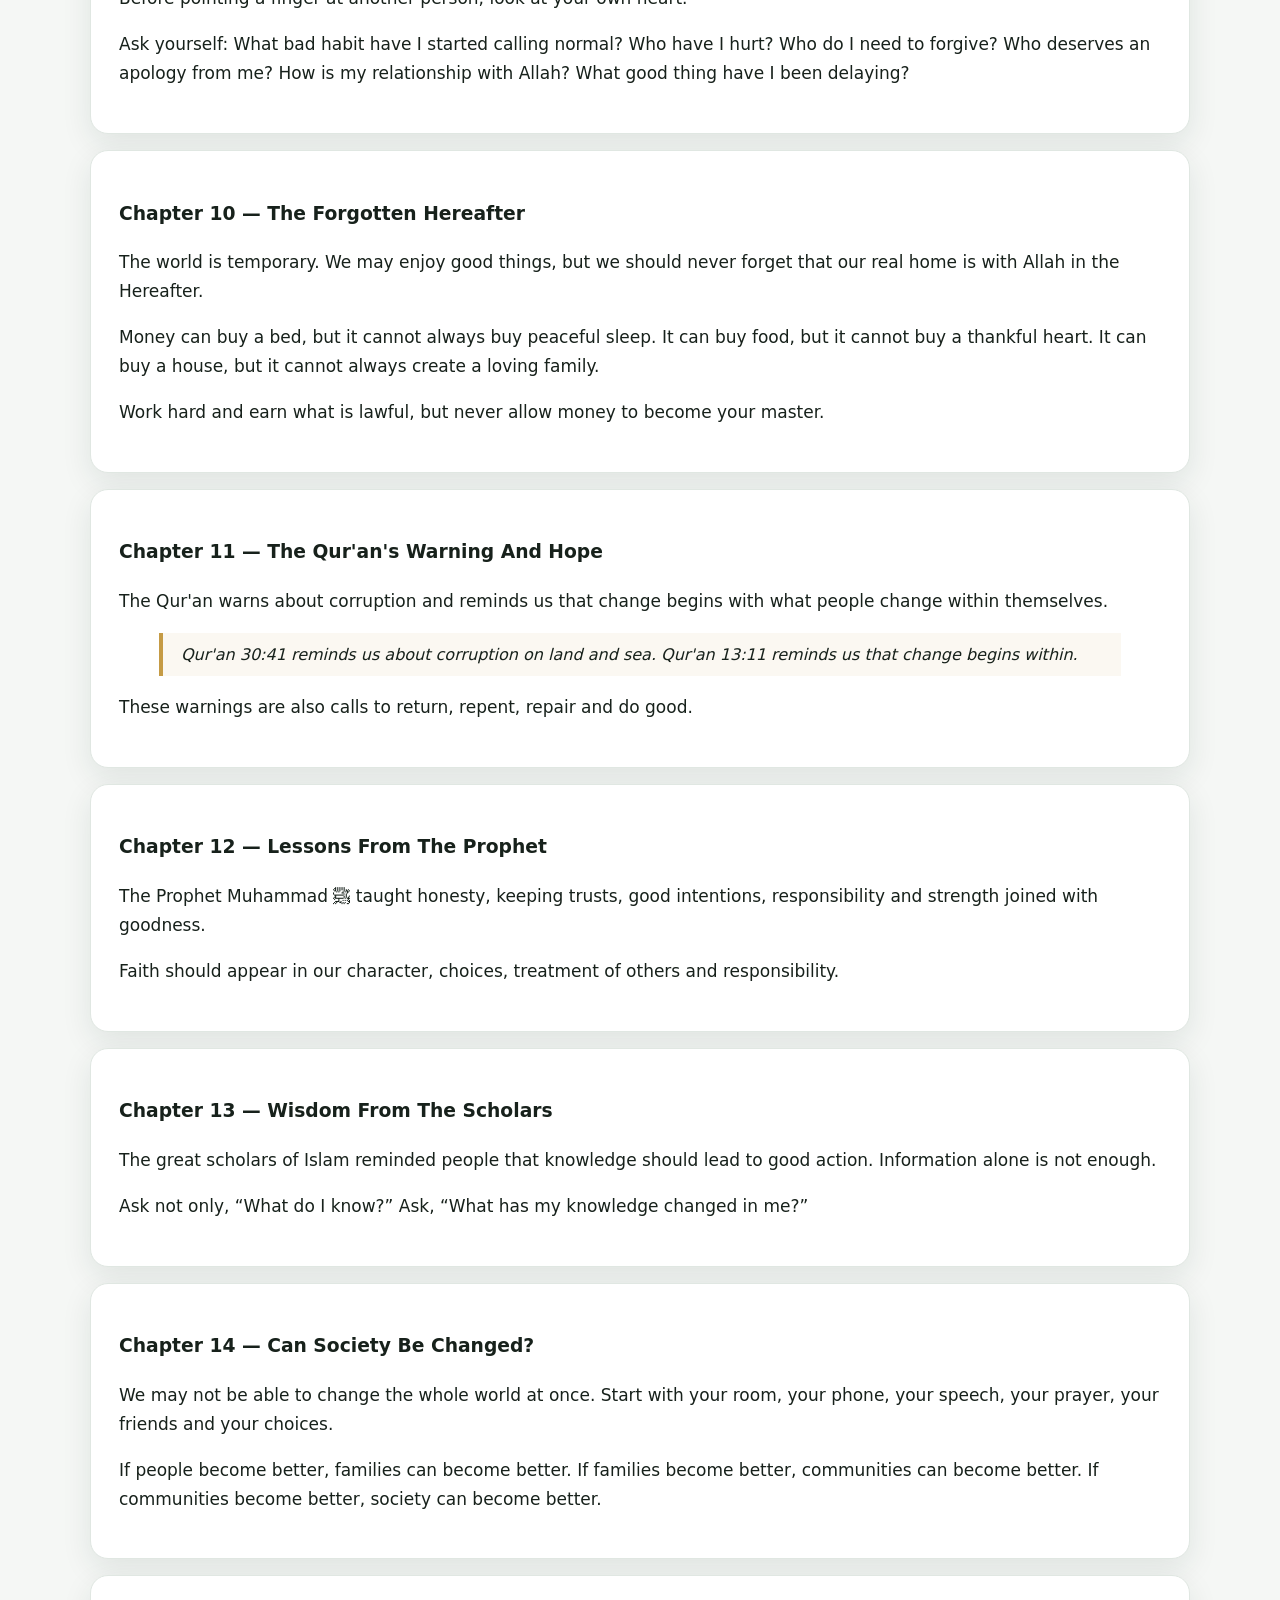
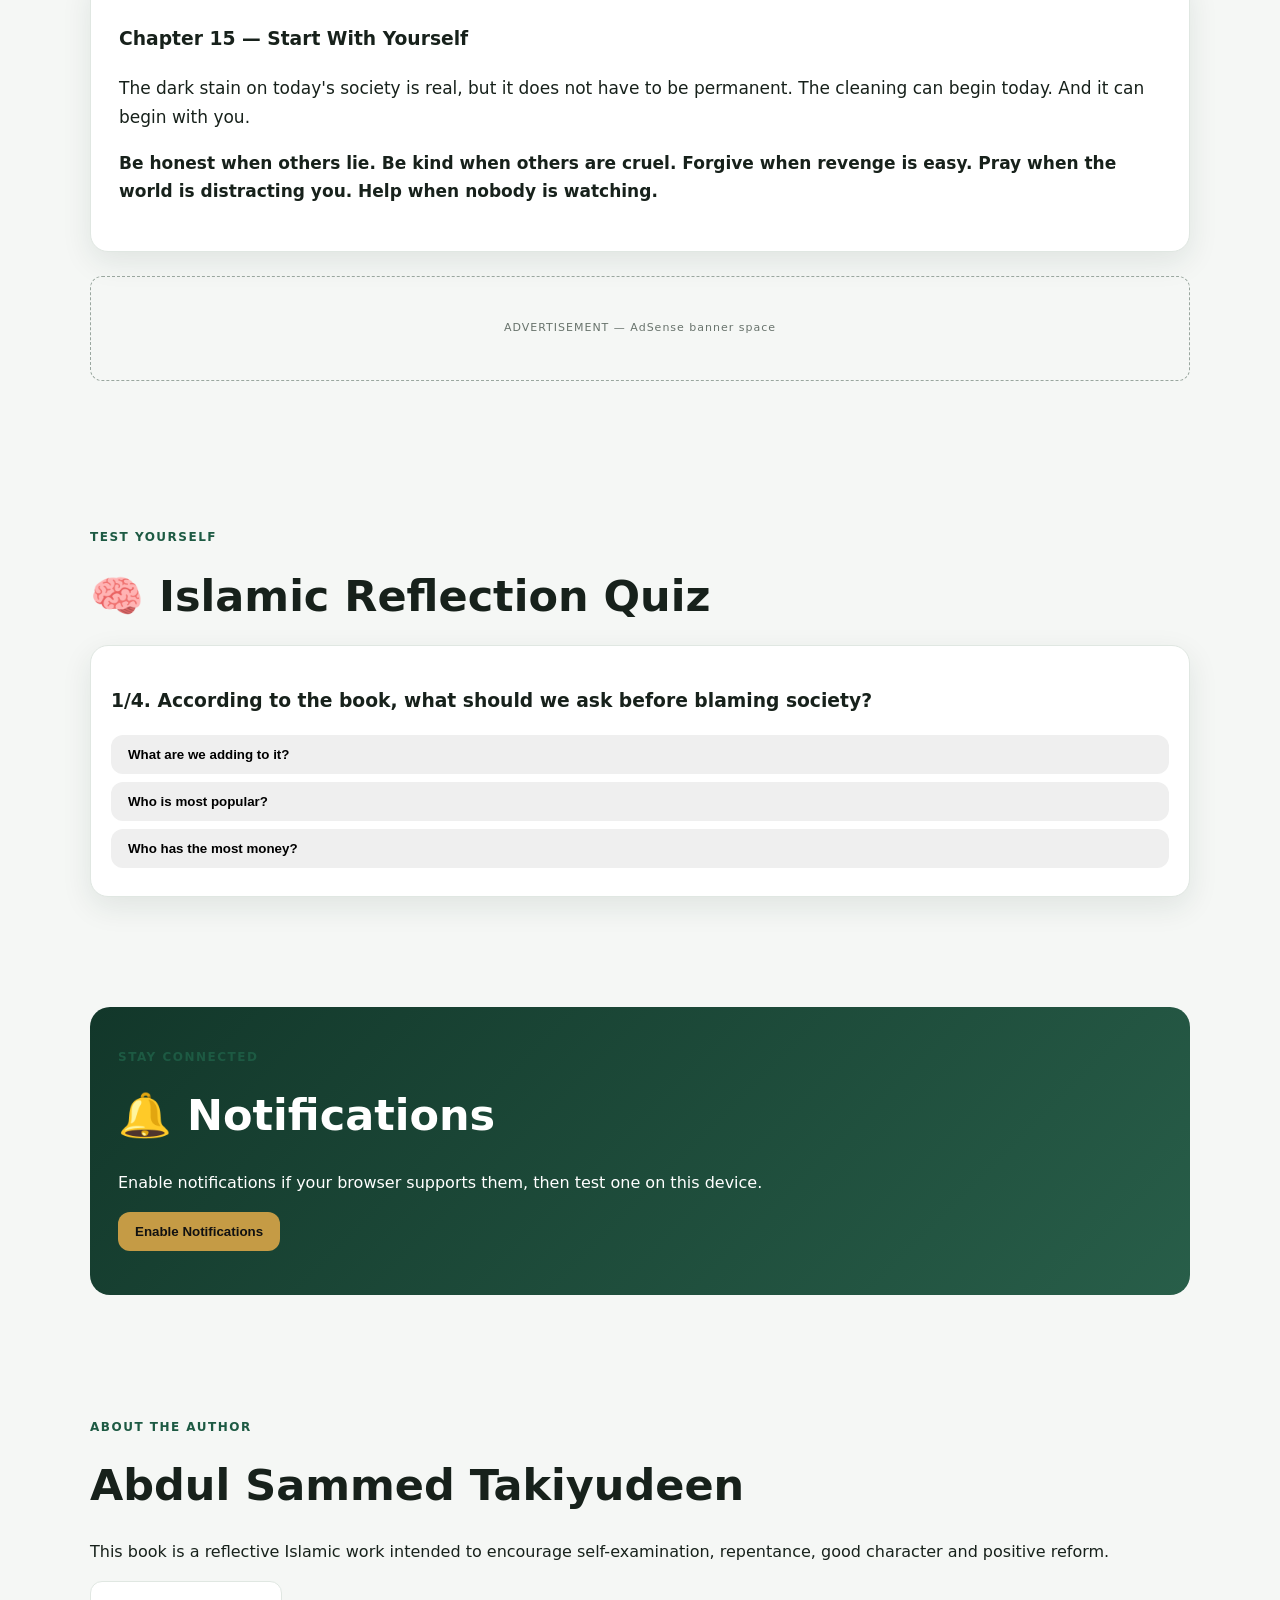
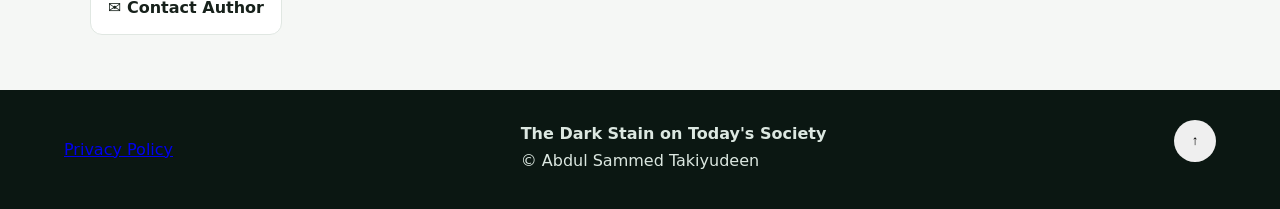
==== commit e0eca283: "Add new curriculum sections for multiple subjects" ====
--- a/index.html
+++ b/index.html
@@ -213,6 +213,75 @@
            download>📥 Download</a>
       </div>
     </div>
+<!-- CHEMISTRY 2026 NEW CURRICULUM -->
+<div class="tool-card">
+  <h3>🧪 Chemistry 2026 NEW CURRICULUM</h3>
+  <p class="muted">Chemistry · 2026 New Curriculum</p>
+  <div class="actions">
+    <a class="btn primary"
+       href="./past-questions/Chemistry%202026%20NEW%20CURRICULUM.pdf"
+       target="_blank" rel="noopener">📖 Read</a>
+    <a class="btn secondary"
+       href="./past-questions/Chemistry%202026%20NEW%20CURRICULUM.pdf"
+       download>📥 Download</a>
+  </div>
+</div>
+
+<!-- PHYSICS 2026 NEW CURRICULUM -->
+<div class="tool-card">
+  <h3>⚡ Physics 2026 NEW CURRICULUM</h3>
+  <p class="muted">Physics · 2026 New Curriculum</p>
+  <div class="actions">
+    <a class="btn primary"
+       href="./past-questions/Physics%202026%20NEW%20CURRICULUM.pdf"
+       target="_blank" rel="noopener">📖 Read</a>
+    <a class="btn secondary"
+       href="./past-questions/Physics%202026%20NEW%20CURRICULUM.pdf"
+       download>📥 Download</a>
+  </div>
+</div>
+
+<!-- GOVERNMENT 2026 NEW CURRICULUM -->
+<div class="tool-card">
+  <h3>🏛️ Government 2026 NEW CURRICULUM</h3>
+  <p class="muted">Government · 2026 New Curriculum</p>
+  <div class="actions">
+    <a class="btn primary"
+       href="./past-questions/Government%202026%20NEW%20CURRICULUM.pdf"
+       target="_blank" rel="noopener">📖 Read</a>
+    <a class="btn secondary"
+       href="./past-questions/Government%202026%20NEW%20CURRICULUM.pdf"
+       download>📥 Download</a>
+  </div>
+</div>
+
+<!-- GEOGRAPHY 2026 NEW CURRICULUM -->
+<div class="tool-card">
+  <h3>🌍 Geography 2026 NEW CURRICULUM</h3>
+  <p class="muted">Geography · 2026 New Curriculum</p>
+  <div class="actions">
+    <a class="btn primary"
+       href="./past-questions/Geography%202026%20NEW%20CURRICULUM.pdf"
+       target="_blank" rel="noopener">📖 Read</a>
+    <a class="btn secondary"
+       href="./past-questions/Geography%202026%20NEW%20CURRICULUM.pdf"
+       download>📥 Download</a>
+  </div>
+</div>
+
+<!-- INTEGRATED SCIENCE 2026 NEW CURRICULUM -->
+<div class="tool-card">
+  <h3>🔬 Integrated Science 2026 NEW CURRICULUM</h3>
+  <p class="muted">Integrated Science · 2026 New Curriculum</p>
+  <div class="actions">
+    <a class="btn primary"
+       href="./past-questions/Integrated%20Science%202026%20NEW%20CURRICULUM.pdf"
+       target="_blank" rel="noopener">📖 Read</a>
+    <a class="btn secondary"
+       href="./past-questions/Integrated%20Science%202026%20NEW%20CURRICULUM.pdf"
+       download>📥 Download</a>
+  </div>
+</div>
 
   </div>
 
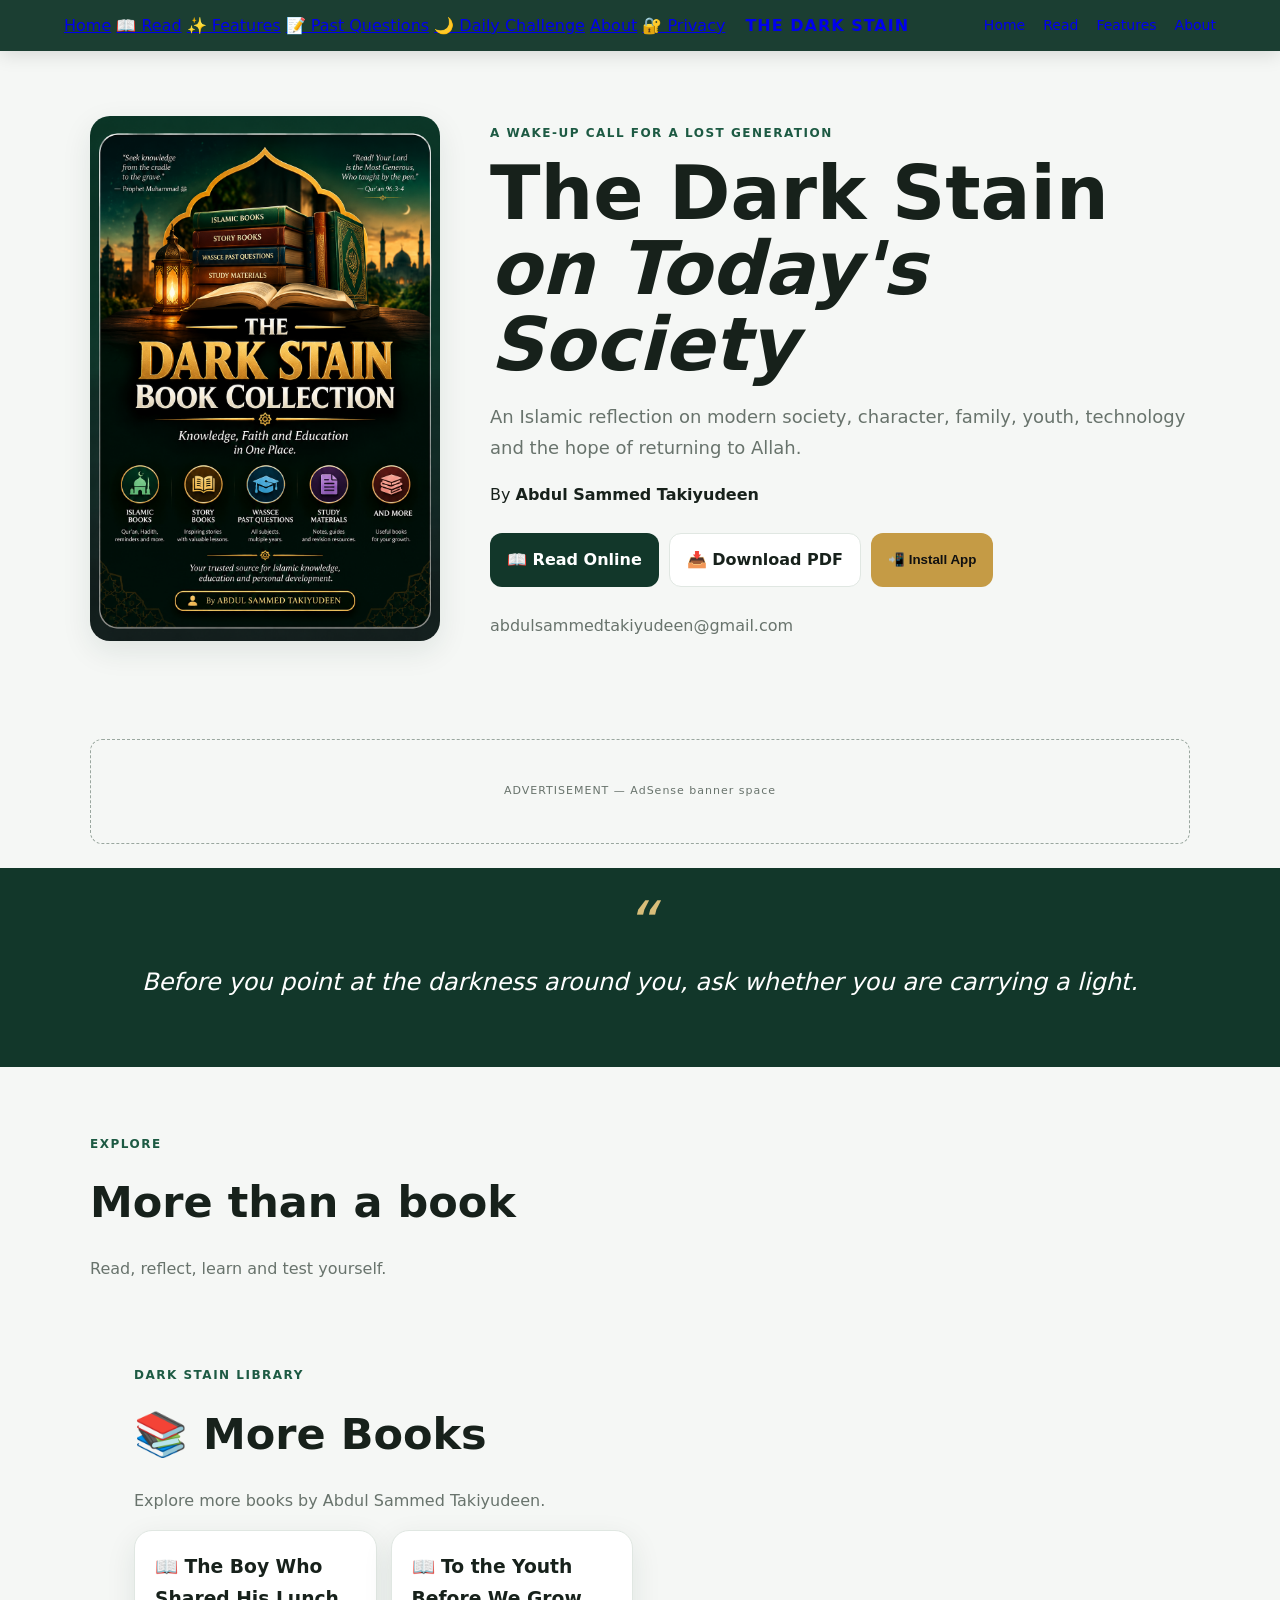
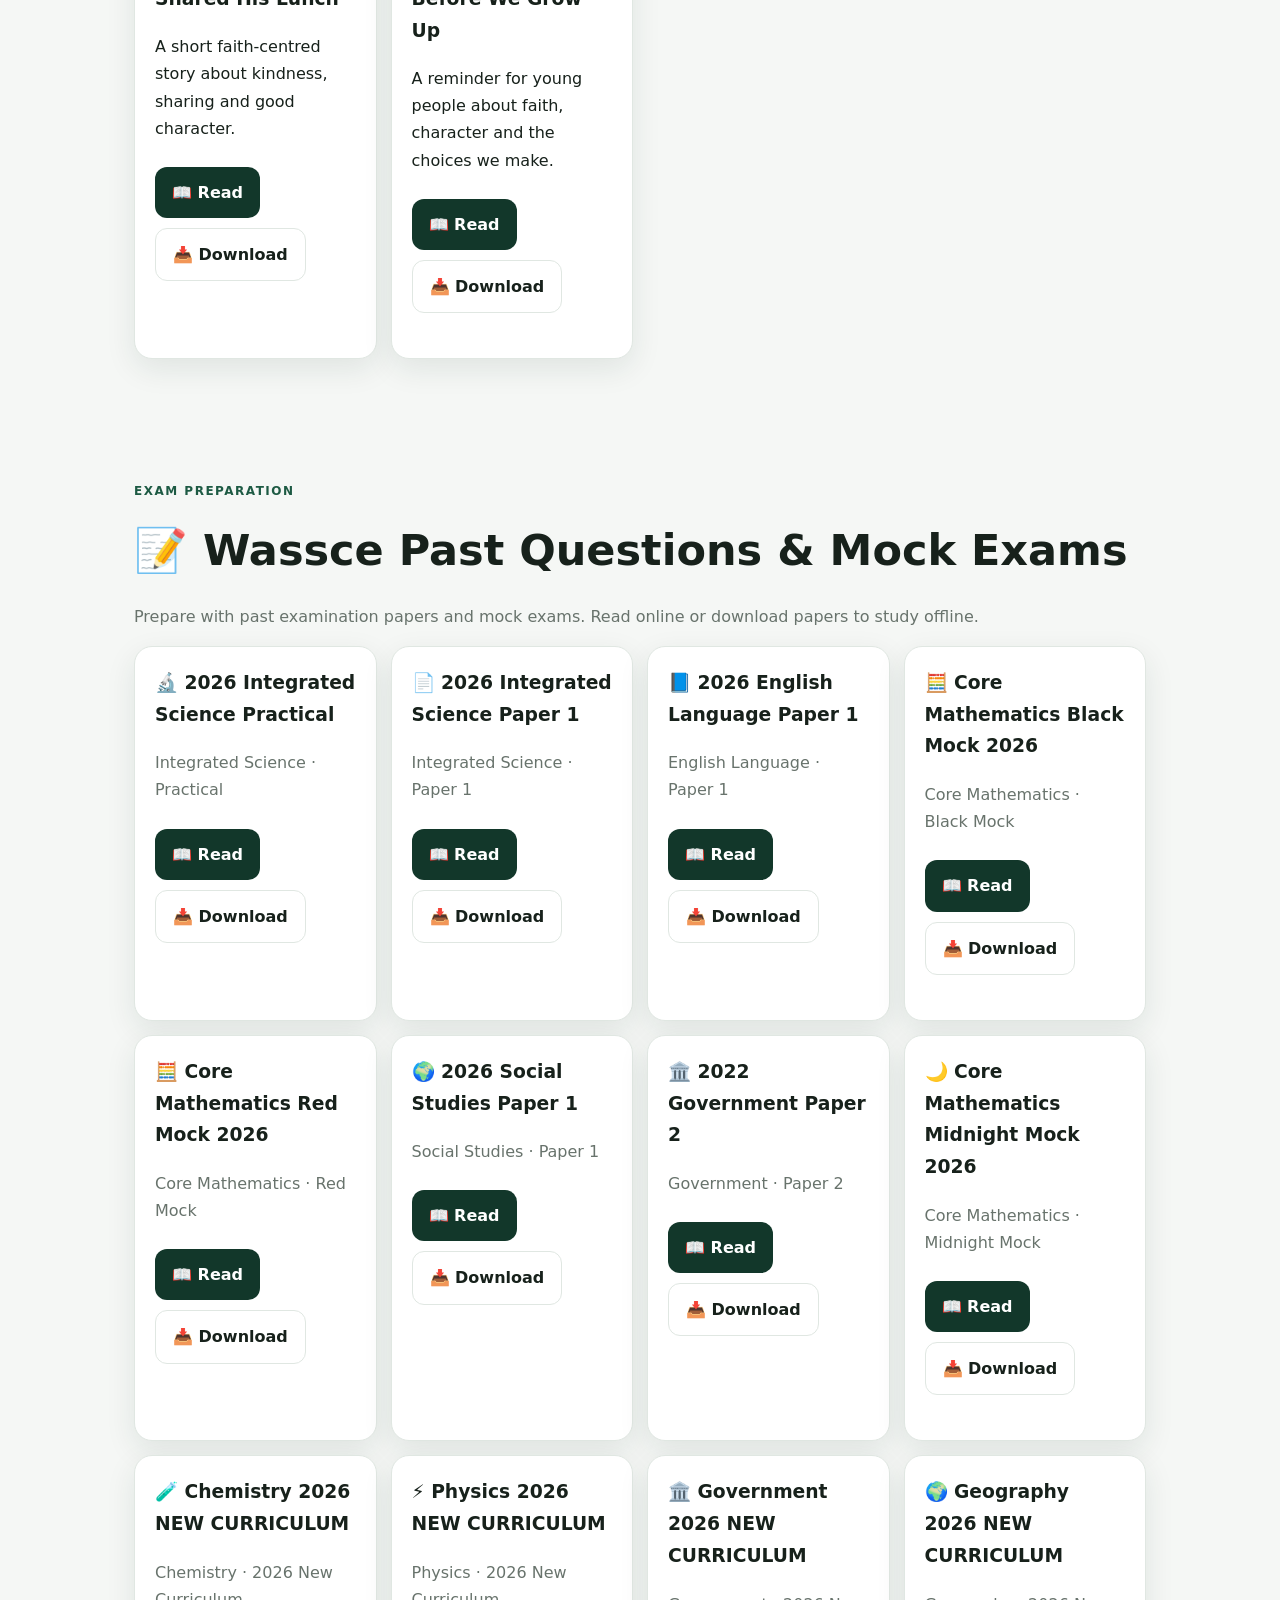
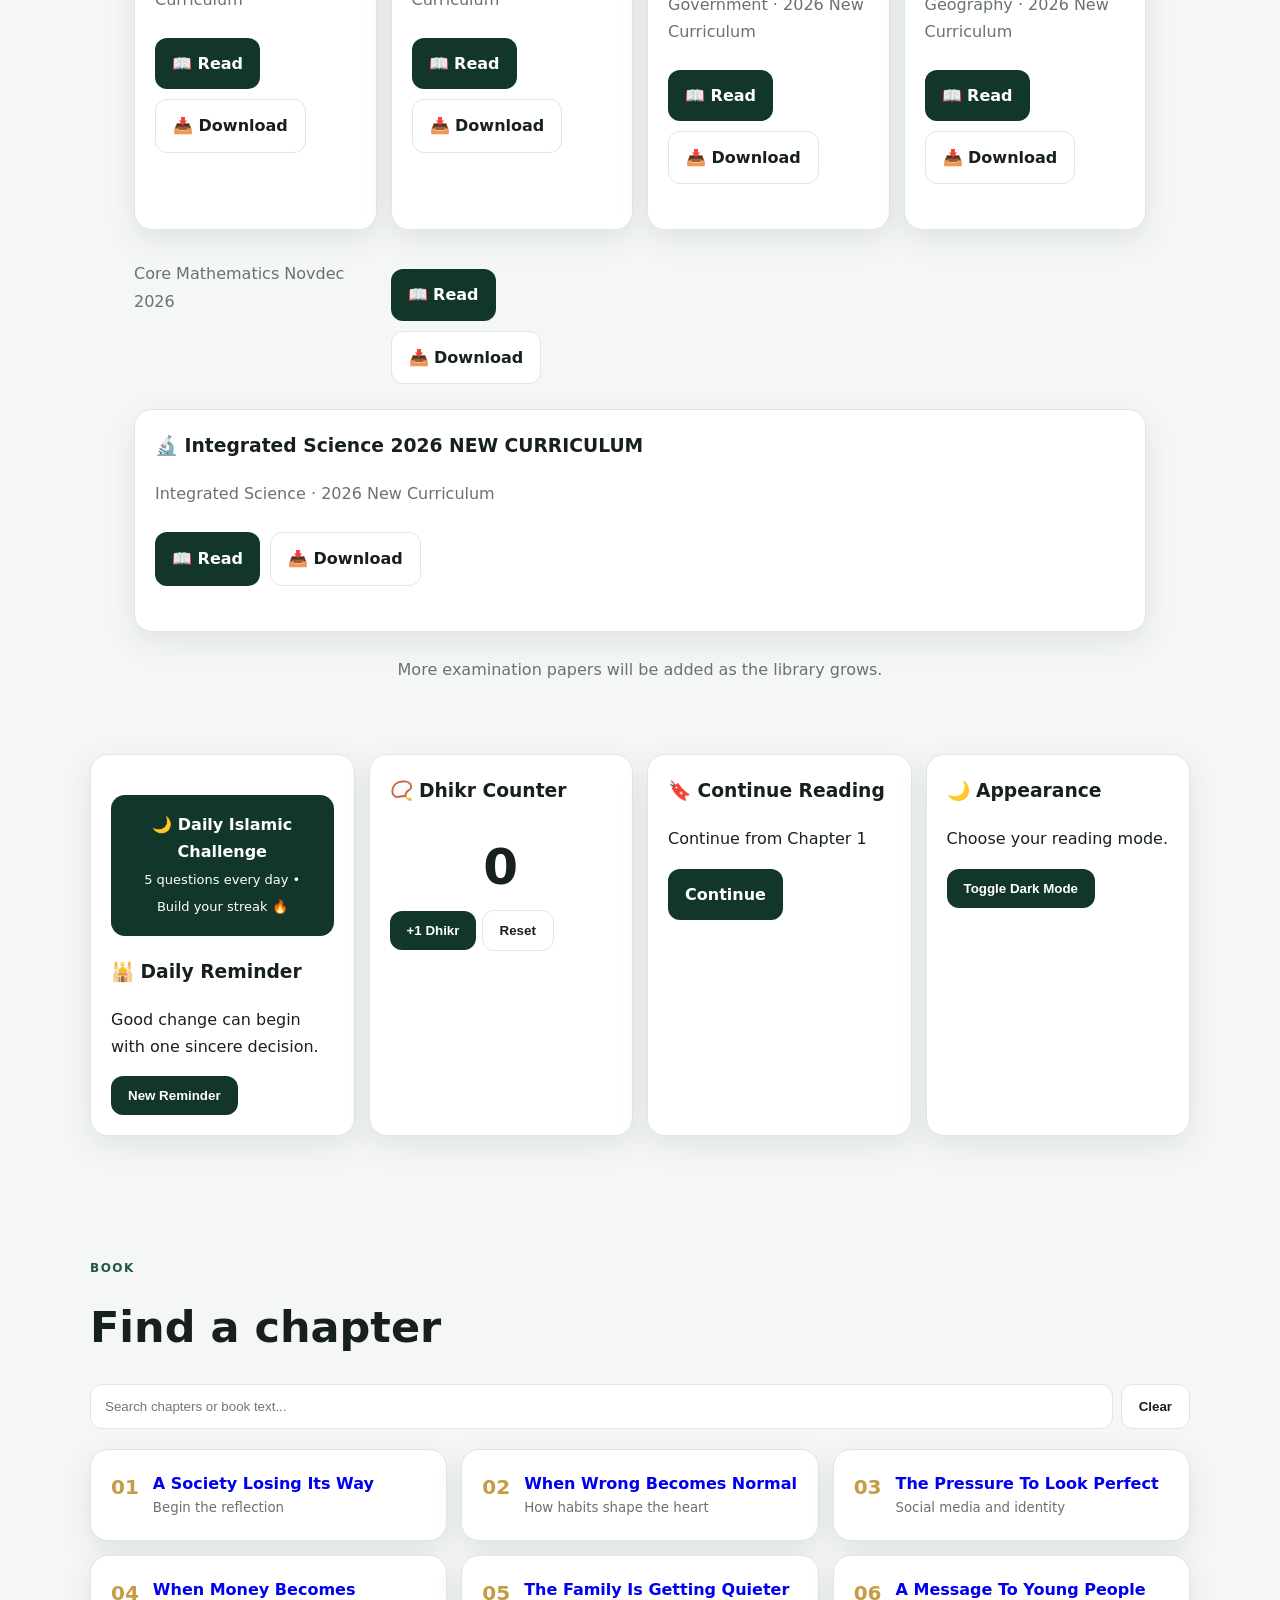
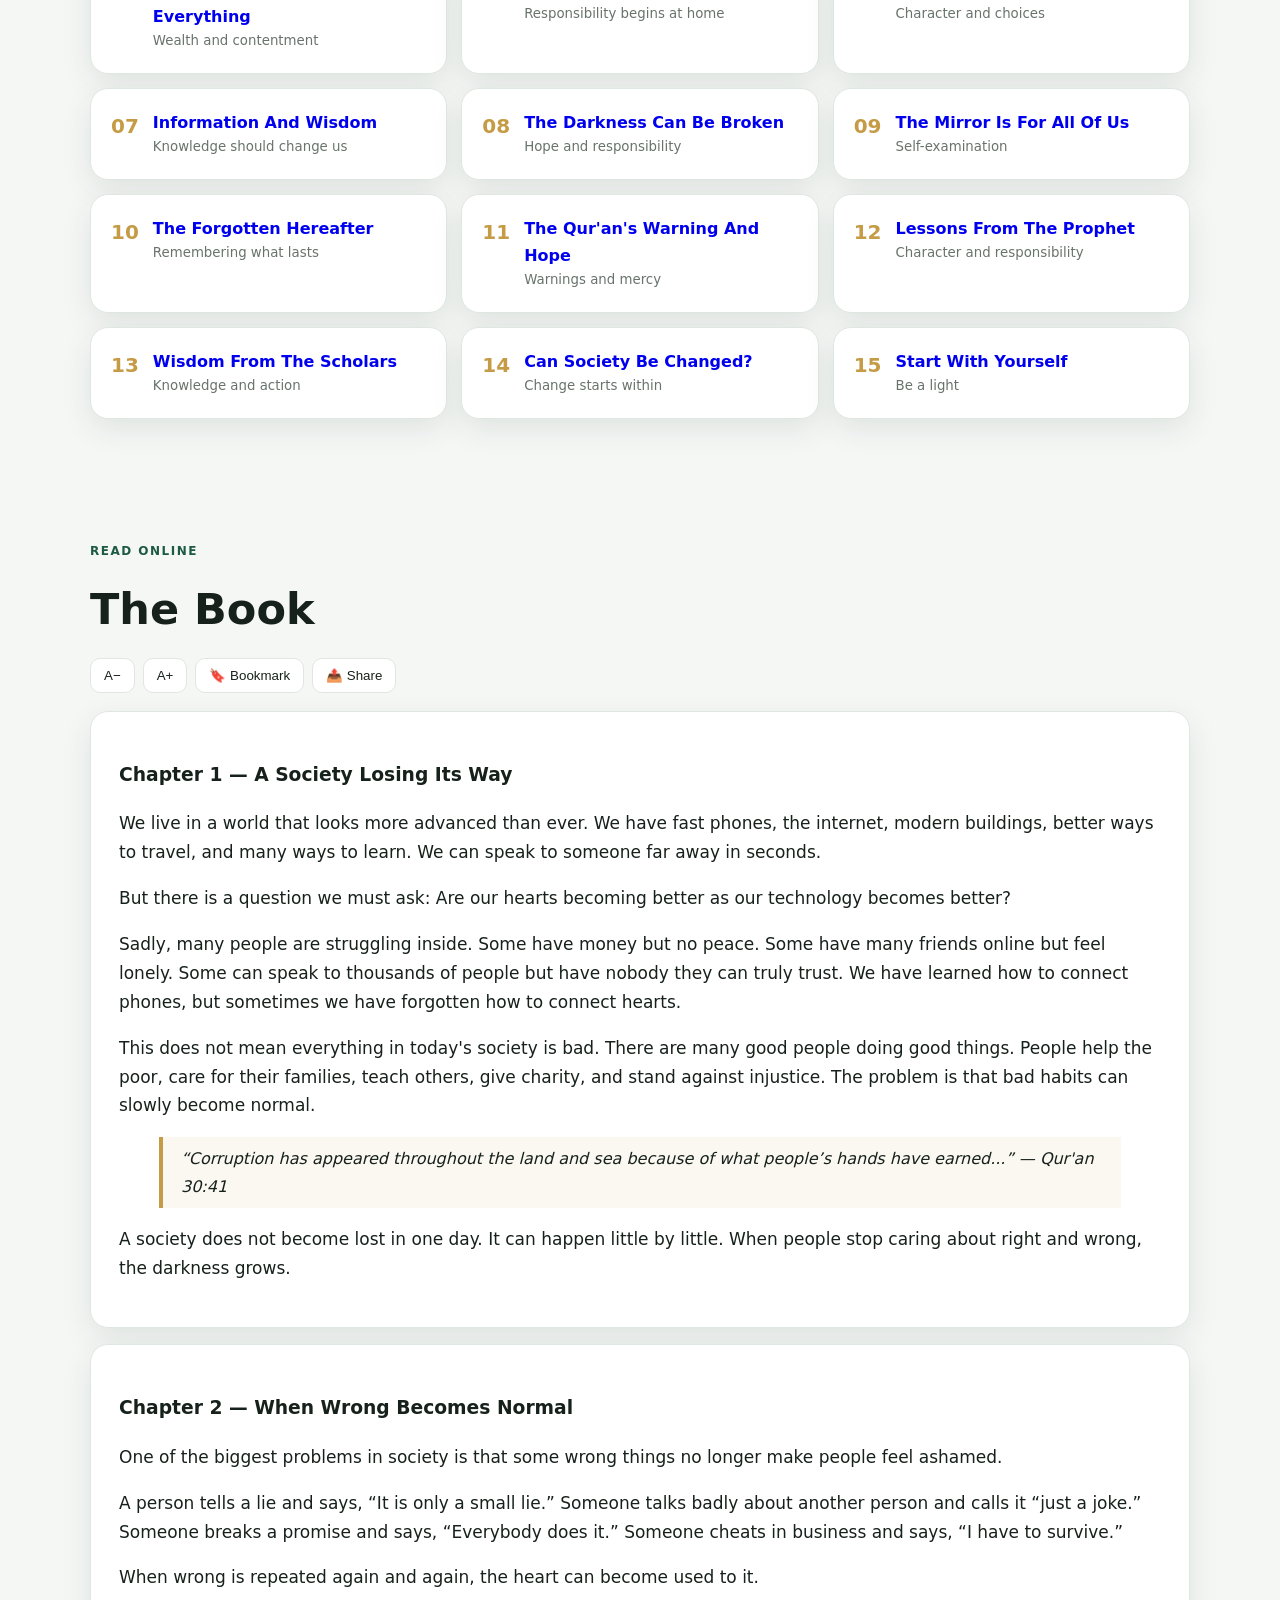
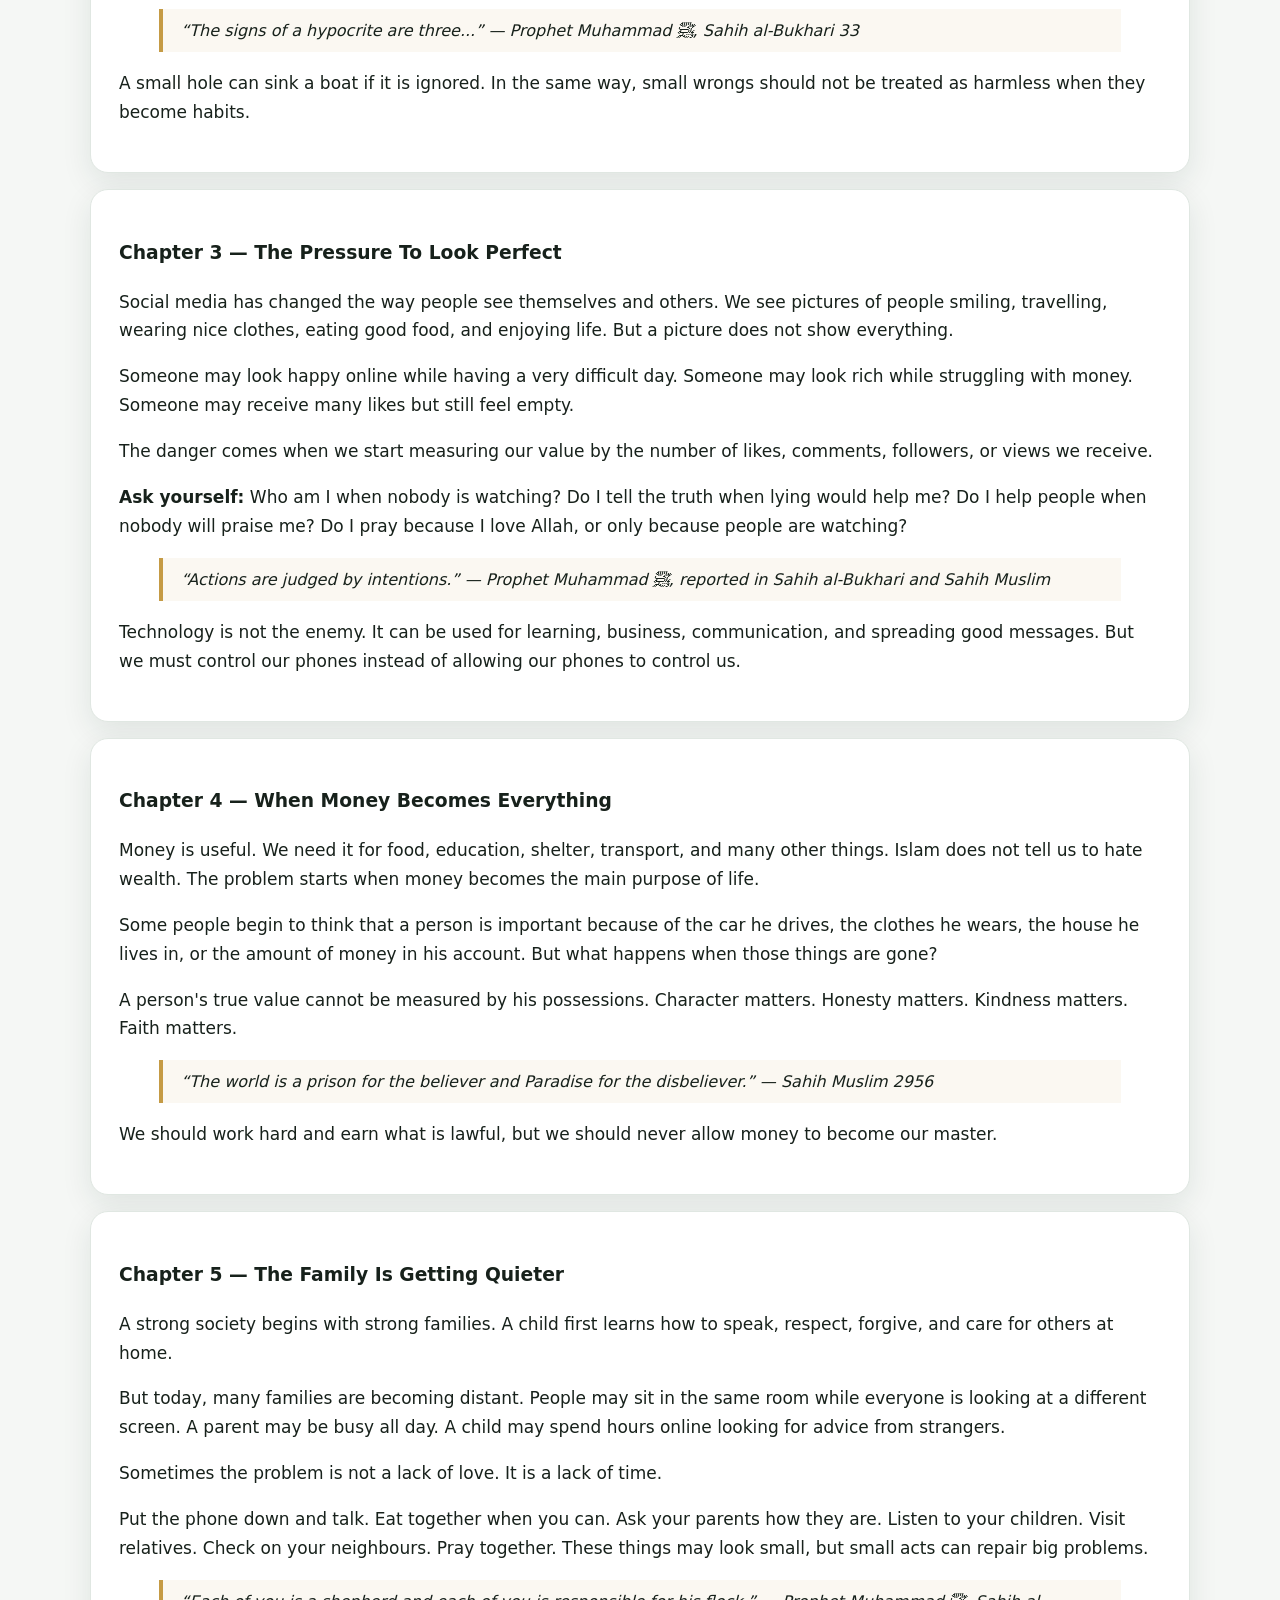
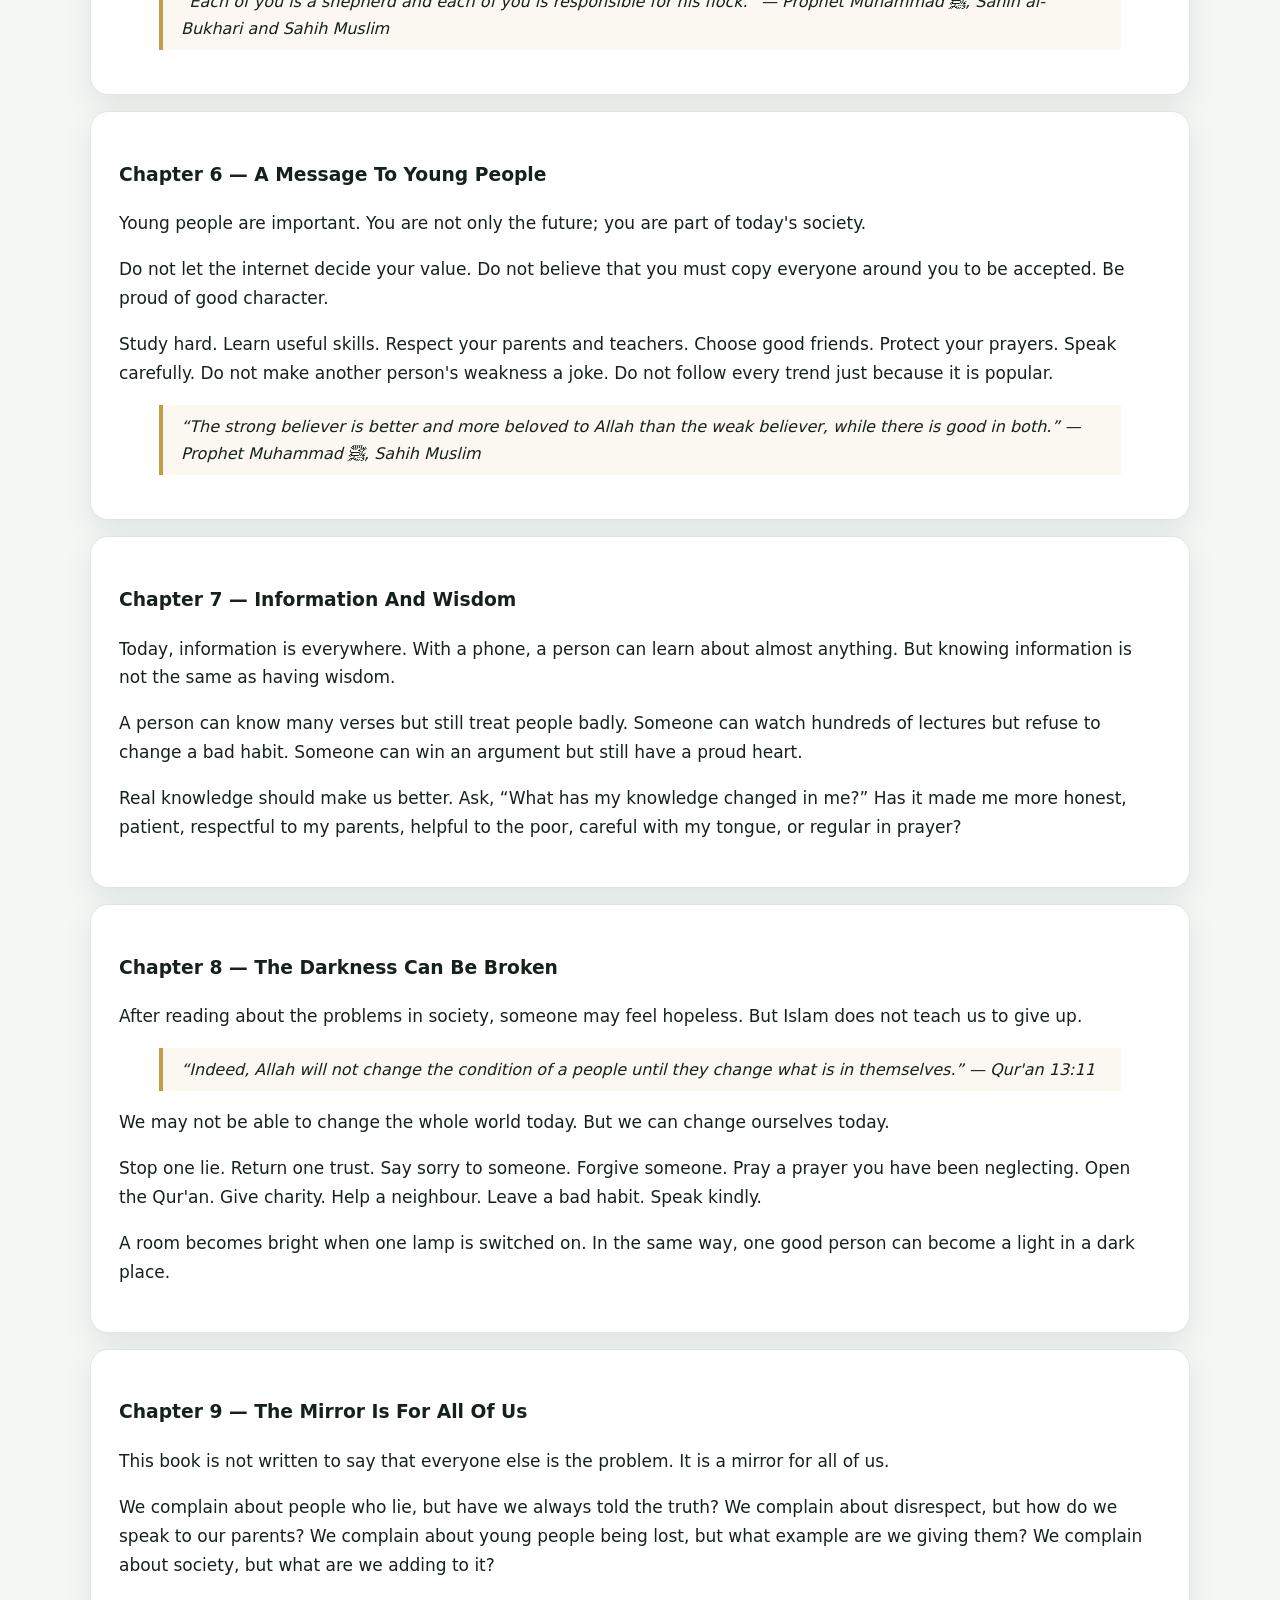
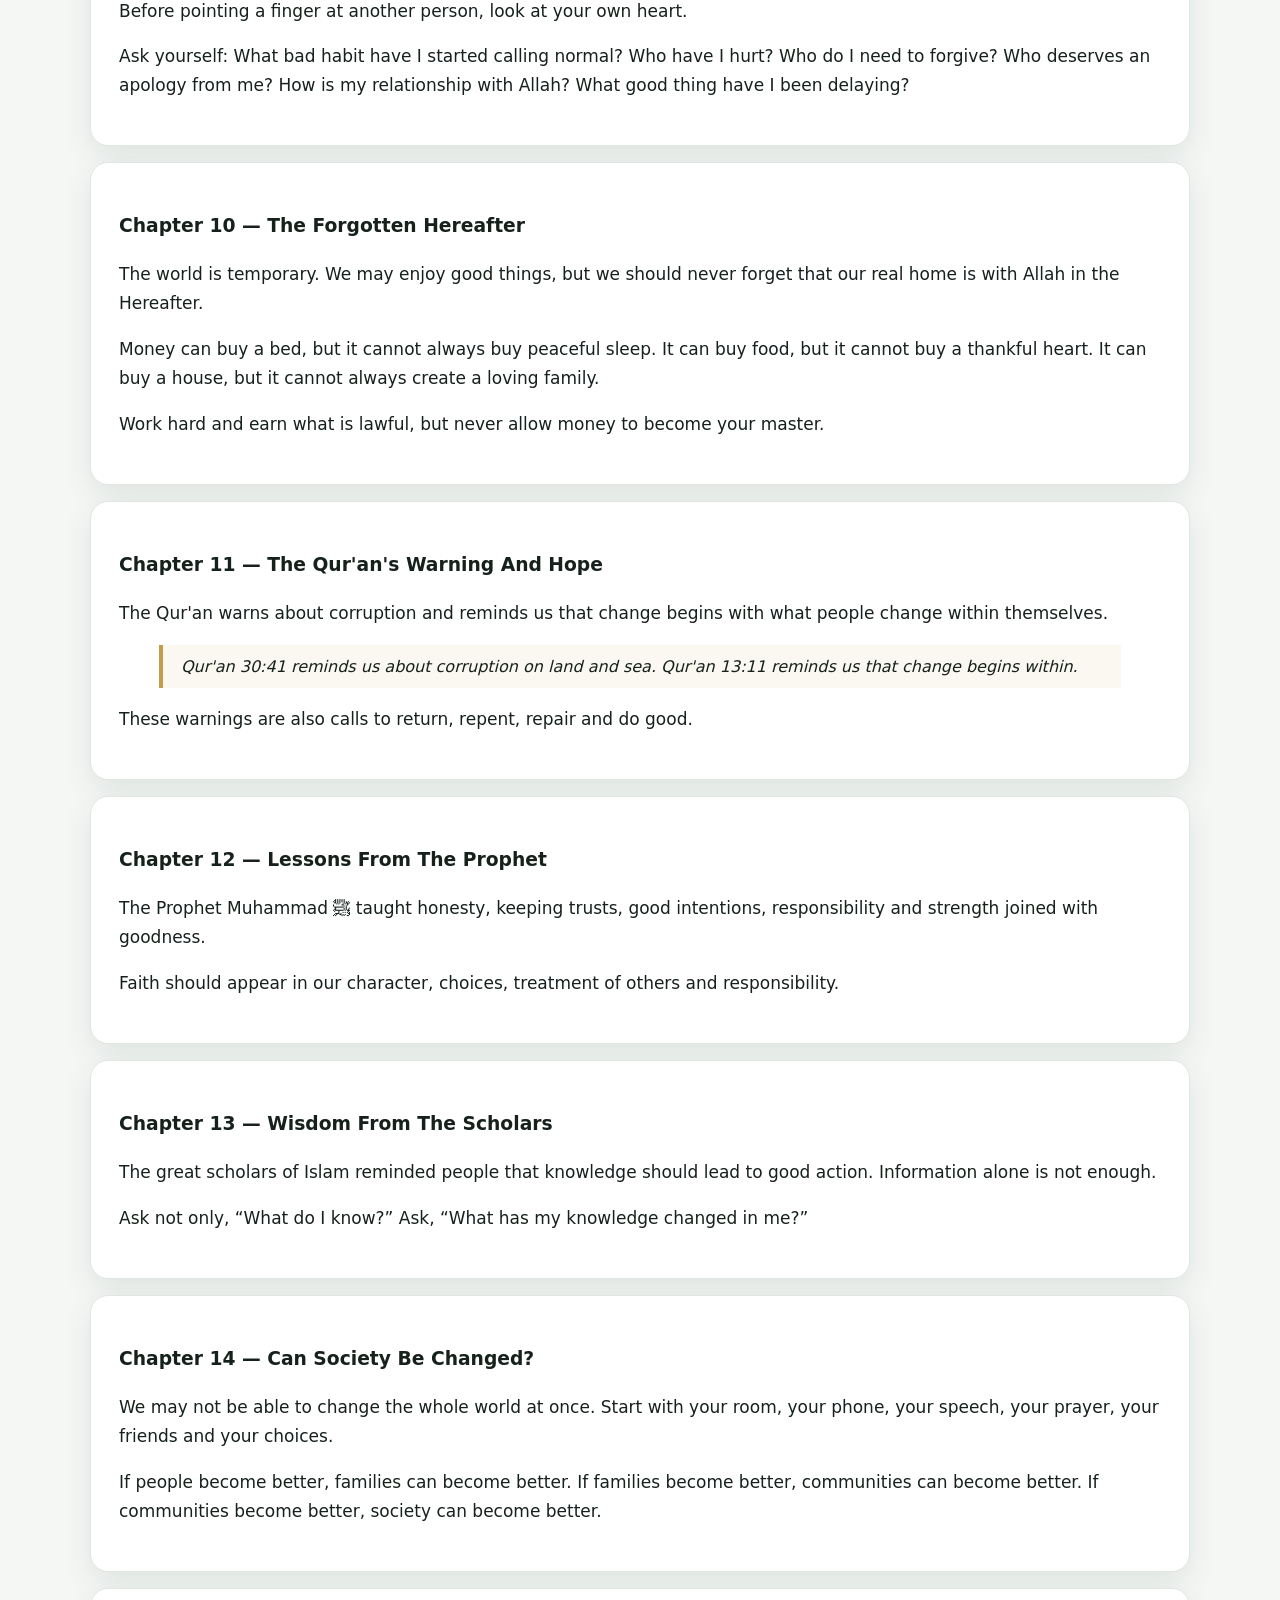
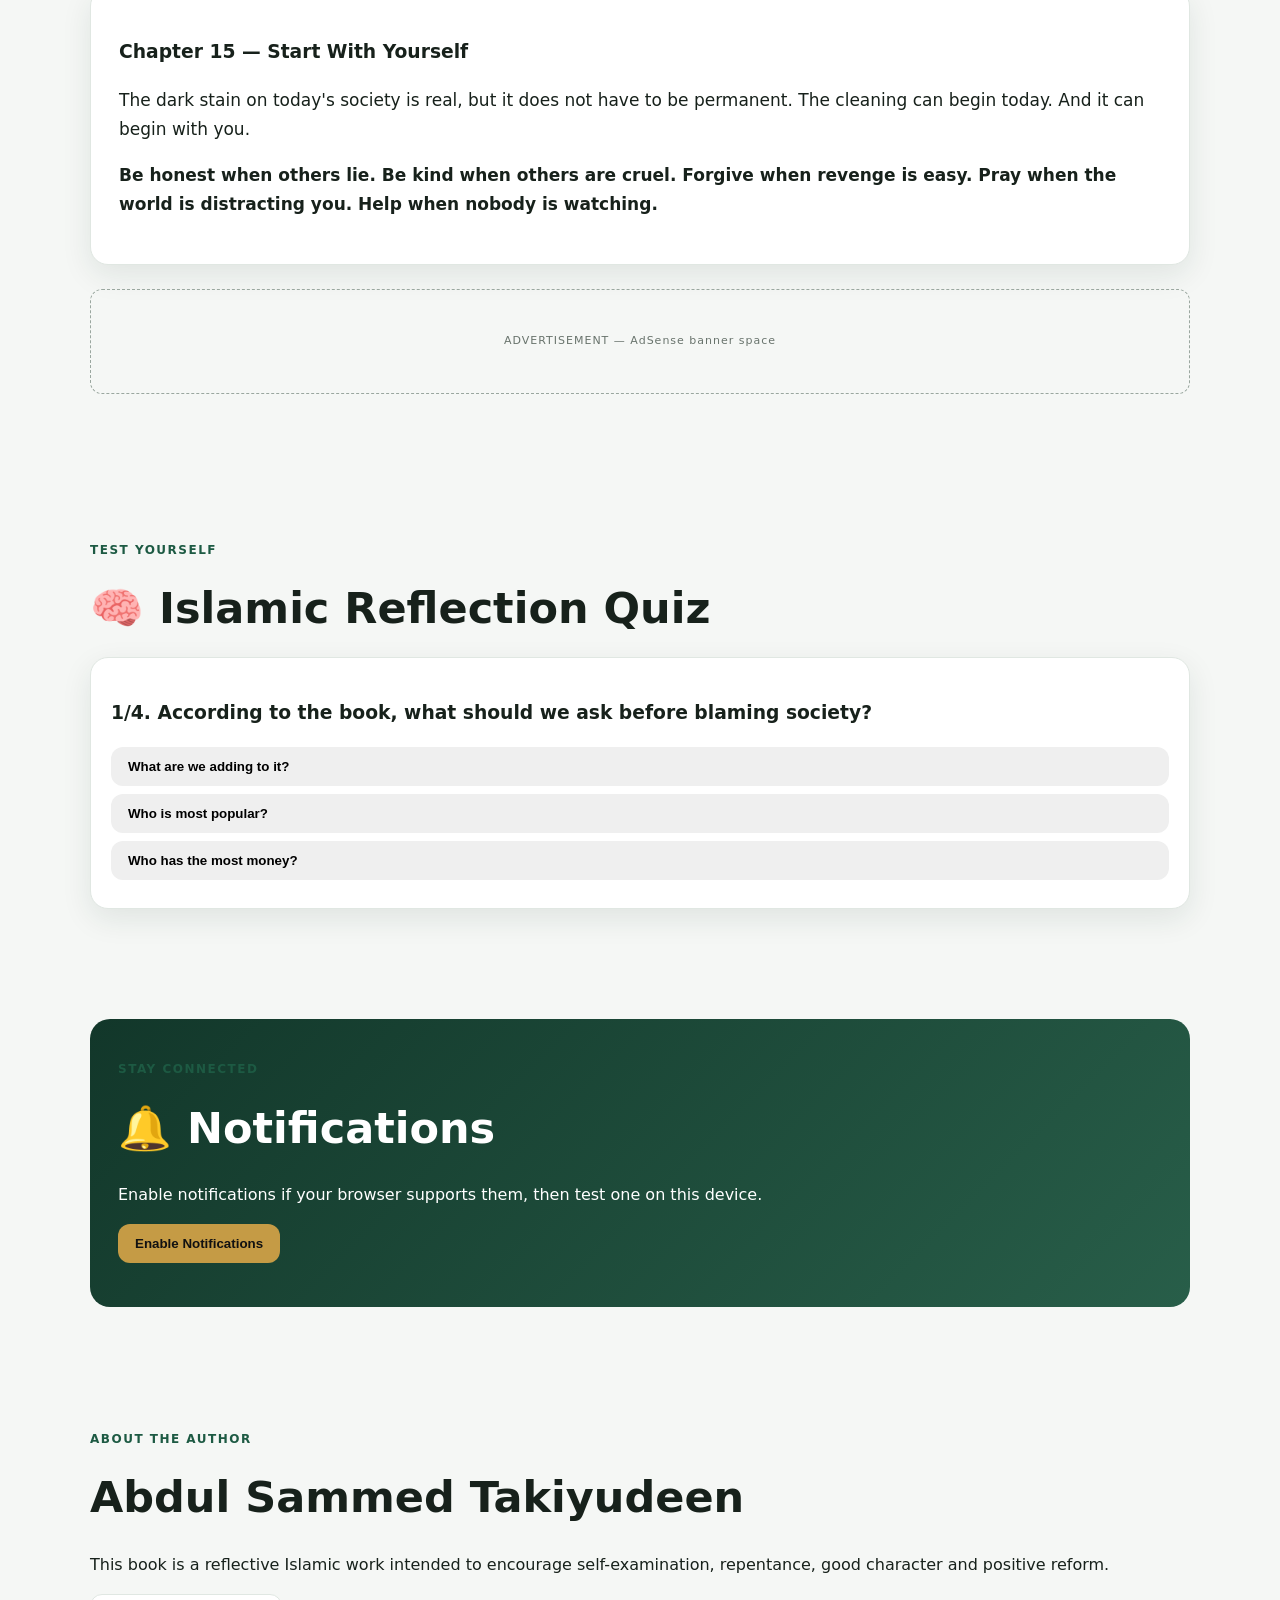
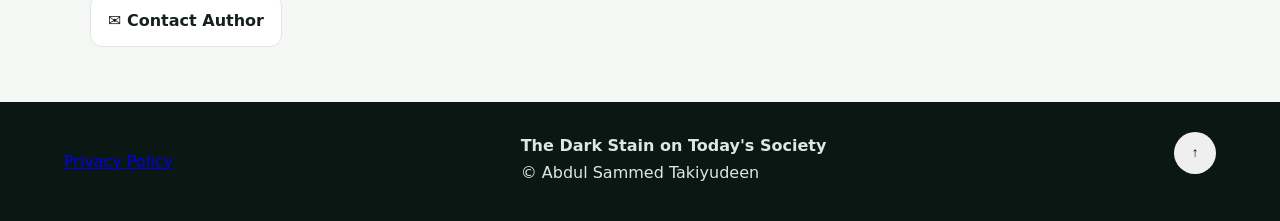
==== commit 041a52ca: "Add download and read links for Core Mathematics 2026" ====
--- a/index.html
+++ b/index.html
@@ -268,6 +268,16 @@
        download>📥 Download</a>
   </div>
 </div>
+          <p class="muted">Core Mathematics Novdec 2026</p>
+      <div class="actions">
+        <a class="btn primary"
+           href="./past-questions/Core_Maths Novdec 2026.pdf"
+           target="_blank" rel="noopener">📖 Read</a>
+        <a class="btn secondary"
+           href="./past-questions/core-mathematics-midnight-mock-2026.pdf"
+           download>📥 Download</a>
+      </div>
+  </div>
 
 <!-- INTEGRATED SCIENCE 2026 NEW CURRICULUM -->
 <div class="tool-card">
